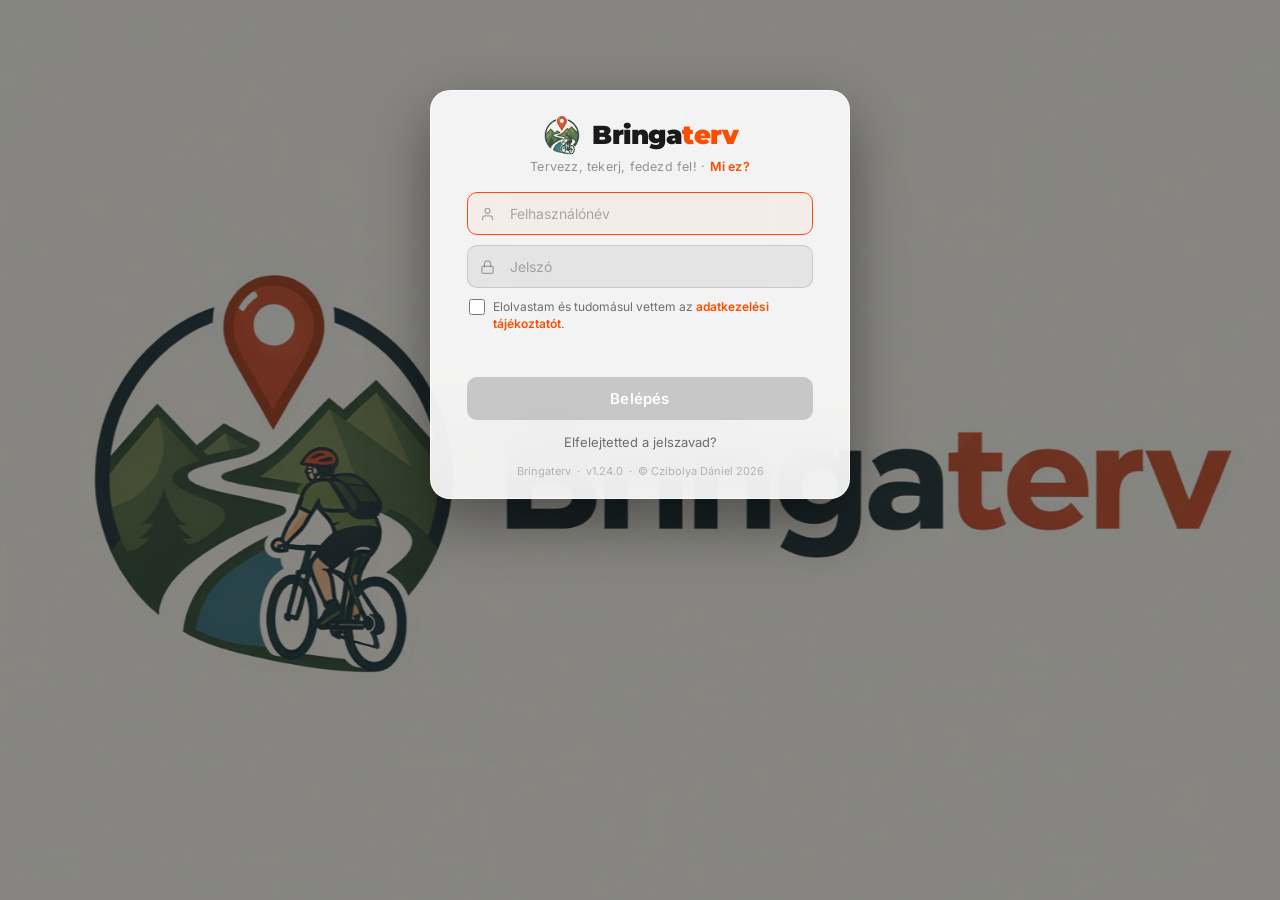
==== admin.html @ 54d61ac6 "v1.24.0 – Nyílt regisztráció, nyilvános link kapcsoló, fejlesztési fa az adminban - Nyílt regisztrác" ====
<!doctype html>
<html lang="hu">
<head>
  <meta charset="utf-8">
  <meta name="viewport" content="width=device-width, initial-scale=1">
  <title>Bringaterv – Admin</title>
  <link rel="icon" type="image/x-icon" href="./favicon.ico">
  <link rel="preconnect" href="https://fonts.googleapis.com">
  <link rel="preconnect" href="https://fonts.gstatic.com" crossorigin>
  <link href="https://fonts.googleapis.com/css2?family=Inter:wght@400;500;600;700&display=swap" rel="stylesheet">
  <script src="./src/version.js"></script>
  <style>
    *, *::before, *::after { margin: 0; padding: 0; box-sizing: border-box; }

    :root {
      --bg:           #f4f5f7;
      --panel:        #ffffff;
      --border:       #e2e4e9;
      --text:         #1a1d23;
      --muted:        #6b7280;
      --brand:        #fc4c02;
      --green:        #16a34a;
      --red:          #dc2626;
      --blue:         #2563eb;
      --yellow:       #d97706;
      --panel-strong: #f0f0f0;
      --line:         #e2e4e9;
      --accent:       #fc4c02;
    }

    /* ── Load-preview panel ─────────────────────────────────────────────── */
    .load-preview-stats { display:grid; grid-template-columns:1fr 1fr; gap:8px; }
    .load-preview-stat { display:flex; flex-direction:column; gap:2px; background:var(--panel-strong); border-radius:8px; padding:10px 12px; }
    .load-preview-stat-label { font-size:11px; color:var(--muted); text-transform:uppercase; letter-spacing:0.04em; }
    .load-preview-stat-value { font-size:16px; font-weight:700; color:var(--text); }
    .load-preview-analyze-btn { display:flex; align-items:center; justify-content:center; gap:8px; width:100%; padding:10px 16px; border:1.5px solid var(--accent); border-radius:9px; background:transparent; color:var(--accent); font-size:13px; font-weight:600; cursor:pointer; transition:background 0.15s; }
    .load-preview-analyze-btn:hover { background:color-mix(in srgb, var(--accent) 10%, transparent); }
    .load-preview-analyze-btn:disabled { opacity:0.45; cursor:not-allowed; }
    .load-preview-analyze-hint { font-size:12px; color:var(--muted); margin:0; line-height:1.5; }
    .load-preview-bar { display:flex; height:10px; border-radius:6px; overflow:hidden; gap:1px; background:var(--line); margin-bottom:4px; }
    .load-preview-bar-seg { height:100%; min-width:2px; }
    .load-preview-analysis-result { border-radius:9px; border:1px solid var(--line); overflow:hidden; }
    .load-preview-analysis-header { font-size:12px; font-weight:600; color:var(--muted); padding:8px 12px 6px; border-bottom:1px solid var(--line); text-transform:uppercase; letter-spacing:0.04em; }
    .load-preview-analysis-rows { display:flex; flex-direction:column; }
    .load-preview-analysis-row { display:flex; align-items:center; gap:10px; padding:7px 12px; font-size:13px; border-bottom:1px solid var(--line); }
    .load-preview-analysis-row:last-child { border-bottom:none; }
    .load-preview-analysis-dot { width:10px; height:10px; border-radius:50%; flex-shrink:0; }
    .load-preview-analysis-mode { flex:1; font-weight:600; }
    .load-preview-analysis-dist { color:var(--muted); font-size:12px; }
    .load-preview-analysis-pct { font-size:12px; font-weight:600; color:var(--text); min-width:34px; text-align:right; }
    .load-preview-spinner { display:flex; align-items:center; justify-content:center; gap:10px; padding:14px; font-size:13px; color:var(--muted); }
    .spinner-inline { display:inline-block; width:16px; height:16px; border:2px solid var(--line); border-top-color:var(--accent); border-radius:50%; animation:lp-spin 0.7s linear infinite; flex-shrink:0; }
    @keyframes lp-spin { to { transform:rotate(360deg); } }

    body {
      font-family: 'Inter', sans-serif;
      background: var(--bg);
      color: var(--text);
      min-height: 100vh;
    }

    /* ── Topnav ─────────────────────────────────────────────────────────── */
    .topnav {
      background: var(--panel);
      border-bottom: 1px solid var(--border);
      padding: 0 24px;
      height: 56px;
      display: flex;
      align-items: center;
      justify-content: space-between;
      position: sticky;
      top: 0;
      z-index: 100;
    }
    .topnav-brand {
      display: flex;
      align-items: center;
      gap: 10px;
      text-decoration: none;
      color: inherit;
    }
    .topnav-logo { width: 32px; height: 32px; border-radius: 7px; }
    .topnav-title {
      font-weight: 700;
      font-size: 16px;
    }
    .topnav-title span { color: var(--brand); }
    .topnav-subtitle {
      font-size: 11px;
      font-weight: 600;
      color: var(--muted);
      text-transform: uppercase;
      letter-spacing: 0.05em;
      padding: 2px 8px;
      background: #f0f0f0;
      border-radius: 4px;
    }
    .topnav-end { display: flex; align-items: center; gap: 10px; }
    .back-link {
      display: flex;
      align-items: center;
      gap: 6px;
      font-size: 13px;
      color: var(--muted);
      text-decoration: none;
      padding: 6px 10px;
      border-radius: 8px;
      transition: background 0.15s, color 0.15s;
    }
    .back-link:hover { background: var(--bg); color: var(--text); }

    /* ── Layout ─────────────────────────────────────────────────────────── */
    .main {
      max-width: 1400px;
      margin: 0 auto;
      padding: 28px 20px 60px;
    }

    .page-title {
      font-size: 22px;
      font-weight: 700;
      margin-bottom: 6px;
    }
    .page-desc { font-size: 13px; color: var(--muted); margin-bottom: 24px; }

    /* ── Stat kártyák ───────────────────────────────────────────────────── */
    .stats-row {
      display: grid;
      grid-template-columns: repeat(auto-fill, minmax(160px, 1fr));
      gap: 14px;
      margin-bottom: 28px;
    }
    .stat-card {
      background: var(--panel);
      border: 1px solid var(--border);
      border-radius: 12px;
      padding: 16px 18px;
    }
    .stat-card-label { font-size: 11px; color: var(--muted); font-weight: 600; text-transform: uppercase; letter-spacing: 0.05em; margin-bottom: 4px; }
    .stat-card-value { font-size: 26px; font-weight: 700; }

    /* ── Panel ──────────────────────────────────────────────────────────── */
    .panel {
      background: var(--panel);
      border: 1px solid var(--border);
      border-radius: 14px;
      overflow: hidden;
      margin-bottom: 28px;
      min-width: 0;
    }
    .panel-header {
      display: flex;
      align-items: center;
      justify-content: space-between;
      padding: 16px 20px;
      border-bottom: 1px solid var(--border);
    }
    .panel-title { font-size: 15px; font-weight: 700; }

    /* ── Gomb ───────────────────────────────────────────────────────────── */
    .btn {
      display: inline-flex;
      align-items: center;
      gap: 6px;
      padding: 8px 16px;
      font-size: 13px;
      font-weight: 600;
      font-family: inherit;
      border: none;
      border-radius: 8px;
      cursor: pointer;
      transition: background 0.15s, opacity 0.15s;
    }
    .btn:disabled { opacity: 0.5; cursor: default; }
    .btn-primary  { background: var(--brand); color: #fff; }
    .btn-primary:not(:disabled):hover  { background: #e04400; }
    .btn-danger   { background: #fee2e2; color: var(--red); }
    .btn-danger:not(:disabled):hover   { background: #fecaca; }
    .btn-ghost    { background: var(--bg); color: var(--text); }
    .btn-ghost:not(:disabled):hover    { background: var(--border); }

    /* ── Tábla ──────────────────────────────────────────────────────────── */
    .user-table { width: 100%; border-collapse: collapse; }
    .user-table th {
      text-align: left;
      font-size: 11px;
      font-weight: 600;
      color: var(--muted);
      text-transform: uppercase;
      letter-spacing: 0.04em;
      padding: 10px 12px;
      border-bottom: 1px solid var(--border);
      white-space: nowrap;
    }
    .user-table th:first-child, .user-table td:first-child { padding-left: 20px; }
    .user-table th:last-child, .user-table td:last-child { padding-right: 20px; }
    .user-table td {
      padding: 12px 12px;
      font-size: 13px;
      border-bottom: 1px solid var(--border);
      vertical-align: middle;
    }
    .user-table tr:last-child td { border-bottom: none; }
    .user-table tr:hover td { background: #fafafa; }

    .badge {
      display: inline-block;
      padding: 2px 8px;
      border-radius: 999px;
      font-size: 11px;
      font-weight: 600;
    }
    .badge-admin  { background: #fef3c7; color: var(--yellow); }
    .badge-user   { background: #dbeafe; color: var(--blue); }
    .badge-off    { background: #fee2e2; color: var(--red); }
    .badge-on     { background: #dcfce7; color: var(--green); }

    .user-name    { font-weight: 600; }
    .user-email   { font-size: 11px; color: var(--muted); margin-top: 1px; }

    .row-actions { display: flex; gap: 6px; }

    /* ── Modal ──────────────────────────────────────────────────────────── */
    .modal-overlay {
      position: fixed;
      inset: 0;
      background: rgba(0,0,0,0.45);
      z-index: 200;
      display: flex;
      align-items: center;
      justify-content: center;
      padding: 20px;
    }
    .modal-overlay[hidden] { display: none; }
    /* az ablak sosem magasabb a képernyőnél: a fejléc és a gombsor marad, a tartalom görget */
    .modal { display: flex; flex-direction: column; max-height: calc(100vh - 40px); max-height: calc(100dvh - 40px); }
    .modal-header, .modal-footer { flex: none; }
    .modal-body { flex: 1 1 auto; min-height: 0; overflow-y: auto; overscroll-behavior: contain; }
    .modal > form { display: flex; flex-direction: column; min-height: 0; flex: 1 1 auto; }
    /* közösségi útvonalak: a hosszú leírás két sorra rövidül, így a gombok a táblázatban maradnak */
    .sample-desc { font-size: 11.5px; color: var(--muted); max-width: 520px; display: -webkit-box; -webkit-line-clamp: 2; -webkit-box-orient: vertical; overflow: hidden; }
    .modal {
      background: var(--panel);
      border-radius: 16px;
      width: 100%;
      max-width: 440px;
      box-shadow: 0 20px 60px rgba(0,0,0,0.25);
      overflow: hidden;
    }
    .modal-header {
      display: flex;
      align-items: center;
      justify-content: space-between;
      padding: 18px 22px 14px;
      border-bottom: 1px solid var(--border);
    }
    .modal-title { font-size: 16px; font-weight: 700; }
    .modal-close {
      background: none;
      border: none;
      cursor: pointer;
      color: var(--muted);
      font-size: 20px;
      line-height: 1;
      padding: 4px;
      border-radius: 6px;
    }
    .modal-close:hover { background: var(--bg); }
    .modal-body   { padding: 20px 22px; }
    .modal-footer {
      display: flex;
      justify-content: flex-end;
      gap: 10px;
      padding: 14px 22px;
      border-top: 1px solid var(--border);
    }

    .form-group { margin-bottom: 14px; }
    .form-label { display: block; font-size: 12px; font-weight: 600; margin-bottom: 5px; color: var(--muted); }
    .form-input {
      width: 100%;
      padding: 9px 12px;
      font-size: 14px;
      font-family: inherit;
      border: 1.5px solid var(--border);
      border-radius: 8px;
      outline: none;
      transition: border-color 0.15s;
    }
    .form-input:focus { border-color: var(--brand); }
    .sample-desc-head { display: flex; align-items: center; justify-content: space-between; gap: 8px; margin-bottom: 5px; }
    .sample-desc-head .form-label { margin: 0; }
    .sample-ai-btn { padding: 4px 9px; font-size: 12px; gap: 5px; color: var(--brand); }
    /* Fejlesztések: fa – törzs a bal oldalon, róla ágaznak a területek és az ötletek */
    .rm-head { display: flex; flex-wrap: wrap; align-items: center; justify-content: space-between; gap: 14px; padding: 0 20px 6px; }
    .rm-total { display: flex; align-items: center; gap: 12px; }
    .rm-total b { font-size: 22px; font-variant-numeric: tabular-nums; }
    .rm-total small { display: block; color: var(--muted); font-size: 12px; }
    .rm-bar { display: flex; flex-wrap: wrap; gap: 8px; align-items: center; padding: 6px 20px 4px; }
    .rm-seg { display: flex; background: var(--panel-strong); border-radius: 10px; padding: 3px; }
    .rm-seg button { border: 0; background: none; padding: 6px 12px; border-radius: 8px; font: inherit; font-weight: 600; font-size: 13px; color: var(--muted); cursor: pointer; }
    .rm-seg button.on { background: var(--panel); color: var(--text); box-shadow: 0 1px 3px rgba(0,0,0,.12); }
    .rm-search { flex: 1 1 200px; min-width: 0; height: 34px; padding: 0 12px; border: 1.5px solid var(--border); border-radius: 9px; font: inherit; font-size: 13.5px; }
    .rm-status { padding: 2px 20px; font-size: 12.5px; color: var(--muted); min-height: 18px; }
    .rm-tree { position: relative; margin: 8px 20px 20px; padding-left: 28px; }
    .rm-tree::before { content: ""; position: absolute; left: 10px; top: 6px; bottom: 16px; width: 3px; border-radius: 3px; background: #d4d6db; }
    .rm-root { display: flex; align-items: center; gap: 10px; margin: 0 0 12px -28px; font-weight: 800; }
    .rm-root i { width: 23px; height: 23px; border-radius: 50%; background: var(--brand); box-shadow: 0 0 0 4px var(--panel); }
    .rm-cat { position: relative; margin-bottom: 12px; }
    .rm-cat::before { content: ""; position: absolute; left: -18px; top: 21px; width: 18px; height: 3px; background: #d4d6db; border-radius: 3px; }
    .rm-card { border: 1px solid var(--border); border-radius: 12px; background: var(--panel); }
    .rm-chead { display: flex; align-items: center; gap: 12px; width: 100%; padding: 11px 14px; border: 0; background: none; text-align: left; font: inherit; cursor: pointer; }
    .rm-ico { width: 28px; height: 28px; border-radius: 8px; display: grid; place-items: center; background: rgba(252,76,2,.10); color: var(--brand); flex: none; }
    .rm-ico svg { width: 15px; height: 15px; }
    .rm-ctitle { flex: 1; min-width: 0; }
    .rm-ctitle b { display: block; font-size: 14.5px; }
    .rm-ctitle small { color: var(--muted); font-size: 12px; }
    .rm-prog { display: flex; align-items: center; gap: 8px; flex: none; font-size: 12px; color: var(--muted); font-variant-numeric: tabular-nums; }
    .rm-meter { width: 80px; height: 6px; border-radius: 999px; background: var(--panel-strong); overflow: hidden; }
    .rm-meter i { display: block; height: 100%; background: var(--green); }
    .rm-chev { width: 15px; height: 15px; color: var(--muted); transition: transform .15s; flex: none; }
    .rm-cat.open .rm-chev { transform: rotate(90deg); }
    .rm-cbody { padding: 0 14px 12px 20px; }
    .rm-cat:not(.open) .rm-cbody { display: none; }
    .rm-items { position: relative; list-style: none; margin: 0; padding: 0 0 0 18px; }
    .rm-items::before { content: ""; position: absolute; left: 4px; top: 0; bottom: 14px; width: 2px; background: var(--border); }
    .rm-item { position: relative; padding: 4px 0; }
    .rm-item::before { content: ""; position: absolute; left: -14px; top: 16px; width: 12px; height: 2px; background: var(--border); }
    .rm-row { display: flex; align-items: flex-start; gap: 10px; }
    .rm-check { width: 21px; height: 21px; flex: none; margin-top: 1px; border-radius: 50%; border: 2px solid #9ca3af; background: var(--panel); display: grid; place-items: center; padding: 0; cursor: pointer; }
    .rm-check svg { width: 12px; height: 12px; opacity: 0; color: #fff; }
    .rm-item.done > .rm-row .rm-check { background: var(--green); border-color: var(--green); }
    .rm-item.done > .rm-row .rm-check svg { opacity: 1; }
    .rm-txt { flex: 1; min-width: 0; font-size: 14px; }
    .rm-txt .t { font-weight: 600; }
    .rm-item.done > .rm-row .t { color: var(--muted); }
    .rm-txt .n { color: var(--muted); font-size: 12.5px; margin-top: 2px; white-space: pre-line; }
    .rm-tag { display: inline-block; margin-left: 6px; font-size: 10.5px; font-weight: 700; padding: 1px 6px; border-radius: 6px; background: #dcfce7; color: var(--green); vertical-align: 1px; }
    .rm-tag.idea { background: rgba(252,76,2,.10); color: var(--brand); }
    .rm-acts { display: flex; gap: 2px; flex: none; opacity: .45; transition: opacity .15s; }
    .rm-item:hover > .rm-row .rm-acts, .rm-item:focus-within > .rm-row .rm-acts { opacity: 1; }
    @media (hover: none) { .rm-acts { opacity: .8; } }
    .rm-ibtn { border: 0; background: none; color: var(--muted); padding: 4px; border-radius: 6px; display: grid; place-items: center; cursor: pointer; }
    .rm-ibtn:hover { background: var(--panel-strong); color: var(--text); }
    .rm-ibtn svg { width: 14px; height: 14px; }
    .rm-ibtn.danger { color: var(--red); }
    .rm-items .rm-items { margin-top: 4px; }
    .rm-add { margin-top: 8px; border: 1px dashed var(--border); background: none; border-radius: 9px; padding: 6px 12px; font: inherit; font-size: 12.5px; font-weight: 600; color: var(--muted); cursor: pointer; }
    .rm-add:hover { color: var(--brand); border-color: var(--brand); }
    .rm-form { margin-top: 8px; display: grid; gap: 7px; padding: 10px; border-radius: 10px; background: var(--bg); border: 1px solid var(--border); }
    .rm-form input, .rm-form textarea, .rm-form select { width: 100%; min-width: 0; padding: 7px 10px; border-radius: 8px; border: 1.5px solid var(--border); font: inherit; font-size: 13.5px; background: var(--panel); }
    .rm-form textarea { resize: vertical; min-height: 54px; }
    .rm-frow { display: flex; flex-wrap: wrap; gap: 8px; align-items: center; }
    .rm-frow select, .rm-frow input { flex: 1 1 180px; width: auto; }
    .rm-confirm { display: flex; gap: 6px; align-items: center; font-size: 12.5px; color: var(--muted); margin-top: 4px; }
    .rm-empty { color: var(--muted); font-size: 13px; padding: 4px 0; }
    .rm-ai { margin: 6px 20px 4px; padding: 12px 14px; border-radius: 12px; background: rgba(252,76,2,.05); border: 1px solid rgba(252,76,2,.25); display: grid; gap: 8px; }
    .rm-ai-lbl { font-size: 12px; font-weight: 700; letter-spacing: .04em; text-transform: uppercase; color: var(--brand); }
    .rm-ai textarea { width: 100%; padding: 8px 10px; border-radius: 9px; border: 1.5px solid var(--border); font: inherit; font-size: 14px; resize: vertical; background: var(--panel); }
    .rm-ai-hint { font-size: 12px; color: var(--muted); }
    .rm-sug { display: grid; gap: 8px; }
    .rm-sug-h { font-size: 13px; font-weight: 700; }
    .rm-sug-item { display: grid; gap: 6px; padding: 10px; border-radius: 10px; background: var(--panel); border: 1px solid var(--border); }
    .rm-sug-item.sub { margin-left: 22px; }
    .rm-sug-where { font-size: 12px; color: var(--muted); }
    .rm-sug-where b { color: var(--text); font-weight: 600; }
    .rm-sug-item input, .rm-sug-item textarea, .rm-sug-item select { width: 100%; min-width: 0; padding: 6px 9px; border-radius: 8px; border: 1.5px solid var(--border); font: inherit; font-size: 13.5px; background: var(--panel); }
    .rm-sug-item input { font-weight: 600; }
    .rm-sug-item textarea { resize: vertical; min-height: 44px; }
    .rm-dup { padding: 8px 10px; border-radius: 10px; background: #fef3c7; color: #92400e; font-size: 12.5px; }
    .rm-item.rm-new > .rm-row .t { color: var(--brand); }
    /* AI fül */
    .ai-state { font-size: 13px; font-weight: 600; }
    .ai-state.is-on { color: var(--green); } .ai-state.is-off { color: var(--muted); }
    .ai-hint { font-size: 12.5px; color: var(--muted); }
    .ai-form { display: flex; gap: 12px; align-items: flex-end; flex-wrap: wrap; padding: 0 20px; }
    .ai-field { flex: 1 1 320px; min-width: 0; }
    .ai-field-sm { flex: 0 1 220px; }
    .ai-form-acts { display: flex; gap: 8px; flex-wrap: wrap; }
    #aiError { padding: 0 20px; }
    .ai-sum { display: flex; gap: 32px; flex-wrap: wrap; margin: 6px 20px 18px; padding-top: 14px; border-top: 1px solid var(--border); }
    .ai-sum b { display: block; font-size: 20px; }
    .ai-sum span { font-size: 12px; color: var(--muted); }
    .ai-limit { width: 120px; padding: 6px 9px; font-size: 13px; }
    .ai-switch { position: relative; display: inline-block; width: 36px; height: 20px; cursor: pointer; }
    .ai-switch input { position: absolute; opacity: 0; width: 0; height: 0; }
    .ai-switch span { position: absolute; inset: 0; border-radius: 999px; background: #cfcfcf; transition: background .15s; }
    .ai-switch span::after { content: ""; position: absolute; left: 2px; top: 2px; width: 16px; height: 16px; border-radius: 50%; background: #fff; box-shadow: 0 1px 2px rgba(0,0,0,.25); transition: left .15s; }
    .ai-switch input:checked + span { background: var(--brand); }
    .ai-switch input:checked + span::after { left: 18px; }
    .form-select { appearance: none; background: #fff url("data:image/svg+xml,%3Csvg xmlns='http://www.w3.org/2000/svg' width='12' height='12' viewBox='0 0 24 24' fill='none' stroke='%236b7280' stroke-width='2'%3E%3Cpolyline points='6 9 12 15 18 9'/%3E%3C/svg%3E") no-repeat right 10px center; }
    .form-error { font-size: 12px; color: var(--red); margin-top: 4px; min-height: 16px; }

    .loading { text-align: center; padding: 40px; color: var(--muted); }
    .error-state { text-align: center; padding: 40px; color: var(--red); }

    /* ── Fülek, szekciók ───────────────────────────────────────────────── */
    .admin-tabs { display: flex; gap: 4px; margin: 4px 0 18px; border-bottom: 1px solid var(--border); overflow-x: auto; scrollbar-width: none; }
    .admin-tab { padding: 10px 14px; border: 0; background: none; font: inherit; font-size: 14px; font-weight: 600; color: var(--muted);
      border-bottom: 2px solid transparent; margin-bottom: -1px; cursor: pointer; white-space: nowrap; }
    .admin-tab:hover { color: var(--text); }
    a.btn { text-decoration: none; }
    .tab-count { display: inline-block; min-width: 18px; padding: 0 5px; margin-left: 4px; border-radius: 999px; background: var(--brand); color: #fff; font-size: 11px; line-height: 18px; text-align: center; }
    .fb-mail { display: flex; align-items: center; gap: 10px; flex-wrap: wrap; margin-bottom: 14px; padding: 10px 14px; border-radius: 10px; font-size: 13px; border: 1px solid var(--border); background: var(--panel); }
    .fb-mail.is-off { background: #fff7ed; border-color: #fed7aa; }
    .fb-mail .grow { flex: 1; min-width: 200px; }
    .fb-filter { display: flex; gap: 4px; }
    .fb-filter .btn { padding: 5px 10px; font-size: 12px; }
    .fb-filter .btn.is-on { background: var(--brand); border-color: var(--brand); color: #fff; }
    .fb-list { display: flex; flex-direction: column; }
    .fb-item { padding: 14px 20px; border-top: 1px solid var(--border); }
    .fb-item:first-child { border-top: 0; }
    .fb-item.is-done { opacity: .65; }
    .fb-head { display: flex; align-items: center; gap: 8px; flex-wrap: wrap; }
    .fb-title { font-weight: 700; font-size: 14px; flex: 1; min-width: 160px; }
    .fb-meta { font-size: 12px; color: var(--muted); margin-top: 3px; }
    .fb-desc { margin: 8px 0 0; white-space: pre-wrap; font-size: 13px; line-height: 1.5; }
    .fb-tech { margin-top: 8px; font-size: 12px; }
    .fb-tech summary { cursor: pointer; color: var(--muted); }
    .fb-tech dl { display: grid; grid-template-columns: auto 1fr; gap: 2px 10px; margin: 6px 0 0; }
    .fb-tech dt { color: var(--muted); }
    .fb-tech dd { margin: 0; word-break: break-word; }
    .fb-img { display: block; max-width: 100%; max-height: 360px; margin-top: 8px; border-radius: 8px; border: 1px solid var(--border); cursor: zoom-in; }
    .fb-actions { display: flex; gap: 6px; margin-top: 10px; flex-wrap: wrap; }
    .fb-actions .btn { padding: 5px 10px; font-size: 12px; }
    .msg-to { margin: 0 0 14px; font-size: 13px; color: var(--muted); line-height: 1.5; }
    .msg-to b { color: var(--text); }
    .msg-tpl-row { display: flex; gap: 8px; }
    .msg-tpl-row .form-input { flex: 1; min-width: 0; }
    .msg-tpl-row .btn { white-space: nowrap; padding: 6px 12px; font-size: 13px; }
    .msg-tpl-row [hidden] { display: none; }
    @media (max-width: 760px) { .msg-tpl-row { flex-wrap: wrap; } .msg-tpl-row .form-input { flex-basis: 100%; } }
    .msg-channels { display: grid; grid-template-columns: 1fr 1fr; gap: 8px; }
    .msg-channel { display: flex; gap: 8px; align-items: flex-start; padding: 10px 12px; border: 1px solid var(--border); border-radius: 10px; cursor: pointer; font-size: 13px; }
    .msg-channel input { margin-top: 2px; accent-color: var(--brand); }
    .msg-channel span { display: flex; flex-direction: column; gap: 2px; }
    .msg-channel small { color: var(--muted); font-size: 11px; line-height: 1.4; }
    .msg-result { margin: 12px 0 0; padding: 10px 12px; border-radius: 10px; background: #dcfce7; color: #166534; font-size: 13px; line-height: 1.5; }
    @media (max-width: 760px) { .msg-channels { grid-template-columns: 1fr; } }
    .badge-bug      { background: #fee2e2; color: var(--red); }
    .badge-idea     { background: #dcfce7; color: var(--green); }
    .badge-question { background: #dbeafe; color: var(--blue); }
    .badge-other    { background: #f3f4f6; color: var(--muted); }
    .badge-account_deleted { background: #fee2e2; color: var(--red); }
    .sample-loc-box { margin-top: 4px; padding: 12px; border: 1px solid var(--border); border-radius: 10px; }
    .sample-loc-head { display: flex; align-items: center; justify-content: space-between; margin-bottom: 8px; }
    .sample-loc-note { margin: 8px 0 0; font-size: 12px; color: var(--muted); }
    @media (max-width: 760px) { .sample-loc-box > div[style*="grid-template-columns:1fr 1fr 1fr"] { grid-template-columns: 1fr !important; } }
    .sub-item { display: grid; grid-template-columns: 180px 1fr; gap: 18px; padding: 16px 20px; border-top: 1px solid var(--border); }
    .sub-item:first-child { border-top: 0; }
    .sub-preview { width: 180px; height: 140px; border-radius: 10px; background: var(--bg); border: 1px solid var(--border); display: grid; place-items: center; overflow: hidden; }
    .sub-preview svg { width: 100%; height: 100%; }
    .sub-stats { margin-top: 8px; font-size: 12px; color: var(--muted); text-align: center; }
    .sub-head { display: flex; align-items: center; gap: 8px; flex-wrap: wrap; font-size: 12px; color: var(--muted); margin-bottom: 8px; }
    .sub-form { display: grid; grid-template-columns: 1fr 1fr 1fr; gap: 8px 10px; }
    .sub-form .full { grid-column: 1 / -1; }
    .sub-form label { font-size: 11px; font-weight: 600; color: var(--muted); display: flex; flex-direction: column; gap: 3px; }
    .sub-form input[type=text], .sub-form textarea, .sub-form select { font: inherit; font-size: 13px; padding: 7px 9px; border: 1px solid var(--border); border-radius: 8px; background: var(--panel); color: var(--text); }
    .sub-form textarea { min-height: 90px; resize: vertical; line-height: 1.45; }
    .sub-form .sub-check { flex-direction: row; align-items: center; gap: 6px; font-weight: 500; color: var(--text); }
    .sub-loc-title { margin-top: 6px; padding-top: 8px; border-top: 1px solid var(--border); font-size: 12px; font-weight: 700; color: var(--text); }
    .sub-loc-wait { font-weight: 400; color: var(--muted); }
    .sub-actions { display: flex; gap: 6px; flex-wrap: wrap; margin-top: 10px; }
    .sub-actions .btn { padding: 6px 12px; font-size: 13px; }
    .sub-note { margin-top: 8px; font-size: 12px; color: var(--muted); }
    .badge-pending  { background: #fef3c7; color: var(--yellow); }
    .badge-approved { background: #dcfce7; color: var(--green); }
    .badge-rejected { background: #fee2e2; color: var(--red); }
    @media (max-width: 760px) {
      .sub-item { grid-template-columns: 1fr; padding: 14px; }
      .sub-preview { width: 100%; height: 160px; }
      .sub-form { grid-template-columns: 1fr 1fr; }
    }
    @media (max-width: 760px) { .fb-item { padding: 12px 14px; } }
    .admin-help-body { padding: 4px 20px 20px; font-size: 14px; line-height: 1.6; max-width: 820px; }
    .admin-help-body h3 { font-size: 15px; margin: 22px 0 6px; scroll-margin-top: 80px; }
    .admin-help-body ul { padding-left: 20px; margin: 6px 0; }
    .admin-help-body li { margin: 4px 0; }
    .admin-help-body table { border-collapse: collapse; margin: 10px 0; font-size: 13px; }
    .admin-help-body th, .admin-help-body td { border: 1px solid var(--border); padding: 6px 10px; text-align: left; vertical-align: top; }
    .admin-help-body code { font-size: 12px; background: var(--bg); padding: 1px 5px; border-radius: 4px; }
    .admin-help-body a { color: var(--brand); }
    @media (max-width: 760px) { .admin-help-body { padding: 4px 14px 16px; } }
    .admin-tab.is-active { color: var(--brand); border-bottom-color: var(--brand); }
    .panel-desc { padding: 0 20px 12px; font-size: 13px; color: var(--muted); line-height: 1.5; }
    .badge-readonly { background: #ede9fe; color: #6d28d9; }
    .btn-danger-ghost { background: none; border: 1px solid #fecaca; color: var(--red); }
    .btn-danger-ghost:hover { background: #fef2f2; }
    .danger-note { padding: 10px 12px; border-radius: 8px; background: #fef2f2; color: #7f1d1d; font-size: 13px; line-height: 1.5; }
    .link-btn { border: 0; background: none; padding: 0; color: var(--brand); font: inherit; font-weight: 600; cursor: pointer; text-decoration: underline; }
    .inv-link-row { display: flex; gap: 8px; margin-bottom: 12px; }
    .inv-link-row .form-input { flex: 1; min-width: 0; font-size: 13px; }
    .inv-share-grid { display: grid; grid-template-columns: 1fr 1fr; gap: 8px; }
    .inv-share-grid .btn { justify-content: center; text-decoration: none; }
    .inv-share-grid [hidden] { display: none; }

    /* ── Mobil: táblázat → kártyák, modálok teljes szélességben ──────────── */
    .back-link { white-space: nowrap; }
    @media (max-width: 760px) {
      .main { padding: 16px 12px 40px; }
      .topnav-subtitle { display: none; }
      .stats-row { grid-template-columns: repeat(3, 1fr); gap: 8px; }
      .stat-card { padding: 10px 12px; }
      .panel-header { flex-wrap: wrap; gap: 10px; }
      .user-table thead { display: none; }
      .user-table, .user-table tbody, .user-table tr, .user-table td { display: block; width: 100%; }
      .user-table tr { padding: 12px 14px; border-bottom: 1px solid var(--border); }
      .user-table td { padding: 3px 0 !important; border: 0 !important; white-space: normal !important; text-align: left !important; }
      .user-table td[data-label] { display: flex; justify-content: space-between; gap: 12px; font-size: 13px; }
      .user-table td[data-label]::before { content: attr(data-label); color: var(--muted); font-size: 12px; }
      .user-table td:first-child { margin-bottom: 6px; }
      .user-table .row-actions { justify-content: flex-start !important; flex-wrap: wrap; gap: 6px; margin-top: 8px; }
      .modal-overlay { padding: 8px; align-items: flex-end; }
      .modal { max-width: none !important; width: 100% !important; max-height: calc(100dvh - 16px); }
    }
      .inv-email-hint { margin: 6px 0 0; font-size: 12px; color: var(--muted); line-height: 1.5; }
    .inv-sent { margin: -4px 0 12px; padding: 8px 12px; border-radius: 10px; font-size: 13px; font-weight: 600;
      background: rgba(34,197,94,.12); color: #15803d; }
    .inv-sent--err { background: rgba(239,68,68,.12); color: #b91c1c; }
</style>
</head>
<body>

  <!-- Topnav -->
  <header class="topnav">
    <div style="display:flex;align-items:center;gap:12px;">
      <a href="./index.html" class="topnav-brand">
        <img src="./src/assets/logo.png" alt="logo" class="topnav-logo">
        <span class="topnav-title">Bringa<span>terv</span></span>
      </a>
      <span class="topnav-subtitle">Admin</span>
    </div>
    <div class="topnav-end">
      <a href="#help" class="back-link" data-help-jump title="Admin súgó">? Súgó</a>
      <a href="./index.html" class="back-link">
        <svg width="14" height="14" viewBox="0 0 24 24" fill="none" stroke="currentColor" stroke-width="2" stroke-linecap="round" stroke-linejoin="round"><polyline points="15 18 9 12 15 6"/></svg>
        Vissza az apphoz
      </a>
    </div>
  </header>

  <main class="main">
    <h1 class="page-title">Admin felület</h1>
    <p class="page-desc" id="adminDesc">Töltés…</p>

    <nav class="admin-tabs" role="tablist">
      <button class="admin-tab is-active" data-section="users" role="tab" type="button">Felhasználók</button>
      <button class="admin-tab" data-section="invites" role="tab" type="button">Regisztráció</button>
      <button class="admin-tab" data-section="feedback" role="tab" type="button">Visszajelzések <span class="tab-count" id="fbNewCount" hidden></span></button>
      <button class="admin-tab" data-section="submissions" role="tab" type="button">Beküldések <span class="tab-count" id="subPendingCount" hidden></span></button>
      <button class="admin-tab" data-section="samples" role="tab" type="button">Közösségi útvonalak</button>
      <button class="admin-tab" data-section="ai" role="tab" type="button">AI</button>
      <button class="admin-tab" data-section="roadmap" role="tab" type="button">Fejlesztések</button>
      <button class="admin-tab" data-section="help" role="tab" type="button">Súgó</button>
    </nav>

    <section class="admin-section" data-section="users">

    <!-- Stat kártyák -->
    <div class="stats-row" id="statsRow" hidden>
      <div class="stat-card"><div class="stat-card-label">Összes felhasználó</div><div class="stat-card-value" id="statTotal">—</div></div>
      <div class="stat-card"><div class="stat-card-label">Aktív</div><div class="stat-card-value" id="statActive">—</div></div>
      <div class="stat-card"><div class="stat-card-label">Mai belépések</div><div class="stat-card-value" id="statToday">—</div></div>
    </div>

    <!-- Felhasználók táblázata -->
    <div class="panel">
      <div class="panel-header">
        <span class="panel-title">Felhasználók</span>
        <div style="display:flex;gap:8px;align-items:center;flex-wrap:wrap">
          <button class="btn btn-ghost" id="msgAllBtn" type="button" title="Push és/vagy e-mail minden aktív felhasználónak">
            <svg width="14" height="14" viewBox="0 0 24 24" fill="none" stroke="currentColor" stroke-width="2" stroke-linecap="round" stroke-linejoin="round"><path d="M22 2 11 13"/><path d="M22 2 15 22l-4-9-9-4 20-7z"/></svg>
            Üzenet mindenkinek
          </button>
          <a class="btn btn-ghost" href="#admin-backup" data-help-jump title="Hogyan működik a backup / visszaállítás">
            <svg width="14" height="14" viewBox="0 0 24 24" fill="none" stroke="currentColor" stroke-width="2" stroke-linecap="round" stroke-linejoin="round"><circle cx="12" cy="12" r="10"/><path d="M9.1 9a3 3 0 0 1 5.8 1c0 2-3 3-3 3"/><line x1="12" y1="17" x2="12.01" y2="17"/></svg>
            Backup súgó
          </a>
          <button class="btn btn-primary" id="createUserBtn" type="button">
            <svg width="14" height="14" viewBox="0 0 24 24" fill="none" stroke="currentColor" stroke-width="2.5" stroke-linecap="round" stroke-linejoin="round"><line x1="12" y1="5" x2="12" y2="19"/><line x1="5" y1="12" x2="19" y2="12"/></svg>
            Új felhasználó
          </button>
        </div>
      </div>
      <div id="tableWrap" style="overflow-x:auto">
        <div class="loading">Betöltés…</div>
      </div>
    </div>

    </section>

    <!-- Meghívók -->
    <section class="admin-section" data-section="invites" hidden>
      <div class="panel">
        <div class="panel-header">
          <span class="panel-title">Nyílt regisztráció</span>
          <label class="ai-switch" title="Nyílt regisztráció be / ki"><input type="checkbox" id="regOpenToggle"><span></span></label>
        </div>
        <p class="panel-desc" id="regOpenDesc">Bekapcsolva a belépő oldalon megjelenik a „Nincs fiókod? Regisztrálj” link, és bárki létrehozhat fiókot a <b>/register</b> címen (e-mail, jelszó, név; erős jelszó és az adatkezelési tájékoztató elfogadása kötelező, e-mail-megerősítéssel). Kikapcsolva a /register oldal ezt írja ki: „A regisztráció jelenleg nem elérhető.” A meghívós regisztráció mindkét esetben működik. Új regisztrációról push-értesítést kapsz.</p>
      </div>
      <div class="panel">
        <div class="panel-header">
          <span class="panel-title">Meghívók</span>
          <button class="btn btn-primary" id="createInviteBtn" type="button">
            <svg width="14" height="14" viewBox="0 0 24 24" fill="none" stroke="currentColor" stroke-width="2.5" stroke-linecap="round" stroke-linejoin="round"><line x1="12" y1="5" x2="12" y2="19"/><line x1="5" y1="12" x2="19" y2="12"/></svg>
            Új meghívó
          </button>
        </div>
        <p class="panel-desc">Meghívó linkkel bárki regisztrálhat – a saját jelszavát ő adja meg. Küldd el üzenetben, e-mailben vagy QR-kóddal; a link lejár, és visszavonható.</p>
        <div id="invitesWrap" style="overflow-x:auto"><div class="loading">Betöltés…</div></div>
      </div>
    </section>

    <!-- AI-funkciók: API-kulcs, alap napi limit, felhasználónkénti be/ki és limit -->
    <section class="admin-section" data-section="ai" hidden>
      <div class="panel">
        <div class="panel-header">
          <span class="panel-title">AI-beállítások</span>
          <span id="aiState" class="ai-state"></span>
        </div>
        <p class="panel-desc">Az edzések AI-elemzéséhez (Claude, Anthropic). A kulcs csak a szerveren tárolódik, a felhasználók böngészője sosem kapja meg. Kulcs nélkül sehol nem jelenik meg AI-funkció.</p>
        <div class="ai-form">
          <label class="ai-field">
            <span class="form-label">Anthropic API-kulcs</span>
            <input class="form-input" id="aiKeyInput" type="password" autocomplete="off" spellcheck="false" placeholder="sk-ant-…">
          </label>
          <label class="ai-field ai-field-sm">
            <span class="form-label">Alap napi limit (elemzés / fő)</span>
            <input class="form-input" id="aiDefaultLimit" type="number" min="0" max="1000">
          </label>
          <div class="ai-form-acts">
            <button class="btn btn-primary" id="aiSaveBtn" type="button">Mentés</button>
            <button class="btn btn-ghost" id="aiTestBtn" type="button">Kapcsolat tesztelése</button>
            <button class="btn btn-ghost" id="aiRemoveKeyBtn" type="button" hidden>Kulcs törlése</button>
          </div>
        </div>
        <p class="form-error" id="aiError"></p>
        <div class="ai-sum" id="aiSum"></div>
      </div>
      <div class="panel">
        <div class="panel-header">
          <span class="panel-title">Felhasználók – AI</span>
          <span class="ai-hint">üres limit = alapérték · 0 = tiltva</span>
        </div>
        <div id="aiUsersWrap" style="overflow-x:auto"><div class="loading">Betöltés…</div></div>
      </div>
    </section>

    <!-- Fejlesztési fa: ötletek és megvalósult funkciók területenként -->
    <section class="admin-section" data-section="roadmap" hidden>
      <div class="panel">
        <div class="panel-header">
          <span class="panel-title">Fejlesztések</span>
          <div style="display:flex;gap:8px;flex-wrap:wrap">
            <button class="btn btn-ghost" id="rmExportBtn" type="button" title="Az összes elem letöltése JSON-fájlba (mentéshez, másik szerverre átvitelhez)">Exportálás</button>
            <button class="btn btn-ghost" id="rmImportBtn" type="button" title="Elemek betöltése JSON-fájlból – az azonos azonosítójúakat frissíti">Importálás…</button>
            <input type="file" id="rmImportFile" accept="application/json,.json" hidden>
          </div>
        </div>
        <div class="rm-head">
          <p class="panel-desc" style="padding:0;margin:0;max-width:62ch">Minden ötlet és fejlesztés területenként: ami kész, zöld pipát kap, ami még csak terv, üres kört. Új ötletet bármelyik ághoz felvehetsz, egy elem alá alpontot is.</p>
          <div class="rm-total">
            <svg width="54" height="54" viewBox="0 0 64 64" aria-hidden="true">
              <circle cx="32" cy="32" r="26" fill="none" stroke="#eceef1" stroke-width="7"/>
              <circle id="rmRing" cx="32" cy="32" r="26" fill="none" stroke="#16a34a" stroke-width="7" stroke-linecap="round" stroke-dasharray="0 163.4" transform="rotate(-90 32 32)"/>
            </svg>
            <div><b id="rmPct">–</b><small id="rmTotal">betöltés…</small></div>
          </div>
        </div>
        <div class="rm-ai" id="rmAi" hidden>
          <label class="rm-ai-lbl" for="rmAiIdea">Új ötlet AI-val</label>
          <textarea id="rmAiIdea" rows="2" maxlength="2000" placeholder="Írd le az ötletet, ahogy eszedbe jut – az AI elhelyezi a fában, szépen megfogalmazza, és ha kell, több elemre bontja."></textarea>
          <div class="rm-frow"><button class="btn btn-primary" id="rmAiGo" type="button">Feldolgozás AI-val</button><span class="rm-ai-hint" id="rmAiHint">A javaslat jóváhagyás előtt nem kerül a fába.</span></div>
          <div id="rmAiResult"></div>
        </div>
        <div class="rm-bar">
          <div class="rm-seg" role="radiogroup" aria-label="Szűrés">
            <button type="button" data-rm-filter="all" class="on">Mind</button>
            <button type="button" data-rm-filter="todo">Nyitott</button>
            <button type="button" data-rm-filter="done">Kész</button>
          </div>
          <input id="rmSearch" class="rm-search" type="search" placeholder="Keresés az ötletek között…" aria-label="Keresés">
          <button type="button" class="btn btn-ghost" id="rmToggleAll">Mind becsuk</button>
        </div>
        <div class="rm-status" id="rmStatus"></div>
        <div class="rm-tree"><div class="rm-root"><i></i>Bringaterv</div><div id="rmCats"></div></div>
      </div>
    </section>

    <!-- Minták panel -->
    <section class="admin-section" data-section="samples" hidden>
    <div class="panel">
      <div class="panel-header">
        <span class="panel-title">Közösségi útvonalak</span>
        <button class="btn btn-ghost" id="locateSamplesBtn" type="button" title="Ország, régió, település és érintett települések kiszámolása ott, ahol még hiányzik">Helyadatok pótlása</button>
        <button class="btn btn-ghost" id="surfaceSamplesBtn" type="button" title="Burkolat-vizsgálat (aszfalt / gravel / MTB szakaszok) ott, ahol még nincs; ha mindenhol van, felajánlja a teljes újravizsgálatot. Utána a felhasználók betöltéskor azonnal látják.">Burkolat pótlása</button>
        <button class="btn btn-primary" id="addSampleBtn" type="button">
          <svg width="14" height="14" viewBox="0 0 24 24" fill="none" stroke="currentColor" stroke-width="2.5" stroke-linecap="round" stroke-linejoin="round"><line x1="12" y1="5" x2="12" y2="19"/><line x1="5" y1="12" x2="19" y2="12"/></svg>
          Új útvonal
        </button>
      </div>
      <div id="samplesWrap" style="overflow-x:auto">
        <div class="loading">Betöltés…</div>
      </div>
    </div>
    </section>

    <!-- Visszajelzések (hibajelentés, ötlet, kérdés) -->
    <section class="admin-section" data-section="feedback" hidden>
    <div class="fb-mail" id="fbMail"></div>
    <div class="panel">
      <div class="panel-header">
        <span class="panel-title">Visszajelzések</span>
        <div class="fb-filter" role="group" aria-label="Szűrés">
          <button class="btn btn-ghost is-on" data-fb-filter="new" type="button">Új</button>
          <button class="btn btn-ghost" data-fb-filter="done" type="button">Kész</button>
          <button class="btn btn-ghost" data-fb-filter="all" type="button">Mind</button>
        </div>
      </div>
      <div id="feedbackWrap"><div class="loading">Betöltés…</div></div>
    </div>
    </section>

    <!-- Beküldött közösségi útvonalak -->
    <section class="admin-section" data-section="submissions" hidden>
    <div class="panel">
      <div class="panel-header">
        <span class="panel-title">Beküldött útvonalak</span>
        <div class="fb-filter" role="group" aria-label="Szűrés">
          <button class="btn btn-ghost is-on" data-sub-filter="pending" type="button">Vár</button>
          <button class="btn btn-ghost" data-sub-filter="approved" type="button">Jóváhagyott</button>
          <button class="btn btn-ghost" data-sub-filter="rejected" type="button">Elutasított</button>
          <button class="btn btn-ghost" data-sub-filter="all" type="button">Mind</button>
        </div>
      </div>
      <div id="submissionsWrap"><div class="loading">Betöltés…</div></div>
    </div>
    </section>

    <!-- Admin súgó (csak itt, a fő súgóban nincs) -->
    <section class="admin-section" data-section="help" hidden>
    <div class="panel admin-help">
      <div class="panel-header"><span class="panel-title">Admin súgó</span></div>
      <div class="admin-help-body">
        <p>Csak admin szerepkörrel érhető el: <b>☰ → Admin felület</b>, vagy közvetlenül a <code>/admin</code> címen. Mobilon is használható – a táblázatok kártyákká alakulnak, az ablakok alulról nyílnak.</p>

        <h3 id="admin-felhasznalok">Felhasználók</h3>
        <ul>
          <li>Fent összesítő: összes / aktív felhasználó, mai belépések.</li>
          <li><b>Új felhasználó</b>: felhasználónév vagy e-mail, név, jelszó, szerepkör. Kényelmesebb a <a href="#admin-meghivok" data-help-jump>meghívó</a> – akkor a felhasználó maga adja meg az adatait és a jelszavát.</li>
          <li><b>Útvonalak</b>: a felhasználó mentett útvonalai és edzései – GPX/FIT letöltés, átnevezés, törlés.</li>
          <li><b>Szerkeszt</b>: név, belépési név, új jelszó (üresen hagyva nem változik), szerepkör, útvonal- és tárhelykvóta.</li>
          <li><b>Letiltás / Aktiválás</b>: a letiltott felhasználó nem tud belépni, de az adatai megmaradnak.</li>
          <li><b>Törlés</b>: a fiók és minden adata (útvonalak, edzések, beállítások, Strava-kapcsolat) végleg törlődik. Megerősítéshez be kell írni a felhasználó e-mail-címét. Saját magadat és az utolsó aktív admint nem lehet törölni. Előtte érdemes backupot letölteni.</li>
        </ul>
        <table>
          <tr><th>Szerepkör</th><th>Jelentés</th></tr>
          <tr><td>Admin</td><td>Mindenhez hozzáfér, kezeli a felhasználókat, meghívókat, mintákat.</td></tr>
          <tr><td>Felhasználó</td><td>Saját útvonalak, edzések, beállítások.</td></tr>
          <tr><td>Csak olvasó</td><td>Előkészített szerepkör – jelenleg még ugyanazt tudja, mint a Felhasználó; a korlátozás egy későbbi verzióban jön.</td></tr>
        </table>

        <h3 id="admin-uzenet">Üzenet a felhasználóknak</h3>
        <ul>
          <li>A felhasználó sorában az <b>Üzenet</b> gombbal neki, a Felhasználók panel tetején az <b>Üzenet mindenkinek</b> gombbal az összes aktív felhasználónak küldhetsz (pl. „Új verzió érhető el”, „Holnap karbantartás”).</li>
          <li><b>Push értesítés</b>: azokra az eszközökre megy, ahol a felhasználó engedélyezte az értesítéseket (az ablak kiírja, hány ilyen van). A pushban az üzenet eleje (kb. 200 karakter) látszik, koppintásra megnyílik az app.</li>
          <li><b>E-mail</b>: a felhasználó e-mail-címére, a Bringaterv sablonjával és egy „Bringaterv megnyitása” gombbal. Mindenkinek külön levél megy – a címzettek nem látják egymás címét.</li>
          <li><b>Sablonok</b>: a Sablon listában kész szövegek vannak (Új verzió érhető el, Frissült a Bringaterv, Aktuális verzió, Javítottuk a jelzett hibát, Tesztelési kérés, Karbantartás, Üdvözlés). A <code>{verzio}</code> helyére magától az aktuális verzió kerül, a „…” helyeket töltsd ki. Kiválasztás után a szöveg szabadon szerkeszthető. A <b>Mentés sablonként</b> gombbal a saját üzeneteidet is elmentheted (ebben a böngészőben tárolódnak).</li>
          <li>Küldés után az ablak összesíti, hány eszközre és címre ment ki, kinek nincs címe, és ha hiba volt.</li>
        </ul>

        <h3 id="admin-meghivok">Meghívók</h3>
        <ul>
          <li><b>Új meghívó</b>: megjegyzés (csak az adminnak látszik, pl. kinek szól), szerepkör, érvényesség (1–90 nap), hányszor használható (1–50), opcionális útvonal-kvóta.</li>
          <li><b>E-mailben küldve:</b> ha megadod a jelentkező e-mail-címét, a meghívó <b>egyszer használható</b> lesz, és a „Létrehozás és küldés” gombbal a Bringaterv el is küldi neki egy szép levélben a „Regisztrálok” gombbal (a lejárattal együtt). A regisztrációs oldalon a cím előre ki van töltve; ha ezzel regisztrál, a cím rögtön igazolt, nem kell megerősítő kódot beírnia. A listában látszik, hova és mikor ment ki, és aktív meghívónál <b>Újraküldés</b> gomb van. Ha a küldés nem sikerül (pl. nincs beállítva az e-mail), a meghívó megmarad, és a link máshogy is elküldhető.</li>
          <li>Létrehozás után QR-kód és link jelenik meg: <b>másolás</b>, a telefon <b>megosztás</b> menüje, e-mail, WhatsApp, Messenger.</li>
          <li>A meghívott a linken regisztrál: név, belépési név, jelszó, és el kell fogadnia az adatkezelési tájékoztatót. A meghívó oldalán nem jelenik meg, ki küldte, és a megjegyzés sem.</li>
          <li>Állapotok: <b>aktív</b>, <b>felhasznált</b> (elfogyott a használat), <b>lejárt</b>, <b>visszavont</b>. Egy aktív meghívó bármikor <b>visszavonható</b> – utána a link már nem működik.</li>
          <li>A link a megosztásnál beállított nyilvános címmel készül (ha van), különben az aktuális címmel.</li>
        </ul>

        <h3 id="admin-backup">Backup és visszaállítás (admin)</h3>
        <ul>
          <li>A felhasználó sorában a <b>Backup</b> gomb: ugyanaz a ZIP, amit a felhasználó a saját Beállításaiban is letölthet (lásd <a href="./help.html#mentes-backup" target="_blank" rel="noopener">Adatok mentése</a>).</li>
          <li>Visszaállításnál bármelyik felhasználó backupja betölthető bármelyik profilba – így lehet pl. adatot költöztetni másik szerverről vagy másik fiókból.</li>
          <li><b>Hozzáadás</b>: biztonságos, a meglévőt nem bántja, a duplikátumokat kihagyja.</li>
          <li><b>Teljes felülírás</b>: a régi állapot a szerveren a felhasználó mappájába kerül <code>pre_restore.zip</code> néven (mindig a legutóbbi felülírás előtti állapot). Ha tévedés volt, ezt a fájlt kell visszaállítani.</li>
          <li>A Strava-kapcsolat (tokenek) nem kerül a mentésbe.</li>
          <li>A szerver teljes mentése (minden felhasználó és az adatbázis) a Docker-kötet – a <code>data</code> mappa – mentésével oldható meg, pl. a NAS saját mentőfunkciójával.</li>
          <li>A visszaállítás után a Strava-kapcsolatot a felhasználónak újra kell csatlakoztatnia, ha a profil új.</li>
        </ul>

        <h3 id="admin-visszajelzesek">Visszajelzések</h3>
        <ul>
          <li>A felhasználók a <b>☰ → Hibajelentés, ötlet</b> menüben (vagy a Névjegyből) küldhetnek visszajelzést: típus (Hiba / Ötlet / Kérdés / Egyéb), érintett terület, cím, leírás, opcionálisan képernyőkép és technikai adatok (verzió, böngésző, képernyőméret, nézet).</li>
          <li>Minden visszajelzés ide kerül; a fülön a szám az újakat mutatja. <b>✓ Kész</b> jelöléssel archiválhatod, <b>Újranyitás</b>sal visszahozhatod. Ha a beküldő e-mail-címmel lép be, <b>Válasz e-mailben</b> gombbal válaszolhatsz.</li>
          <li>Új visszajelzésnél minden admin push értesítést kap (ha engedélyezte az értesítéseket), és ha be van állítva, e-mail is megy – a képernyőkép csatolmányként, a válaszcím a beküldő.</li>
          <li>Visszaélés ellen: felhasználónként óránként legfeljebb 10 visszajelzés, a kép legfeljebb 8 MB.</li>
          <li><b>Fióktörlés</b>: ha egy felhasználó törli a saját fiókját (Beállítások → Fiók → Fiók törlése), itt „Fióktörlés” címkével jelenik meg az oka (pl. „Hiányzik egy funkció”) és a megjegyzése, push és e-mail is jön róla. A technikai adatoknál a regisztráció és az utolsó belépés ideje, a belépések száma látszik.</li>
        </ul>
        <p><b>E-mail beállítása</b> – a szerver környezeti változóival (docker-compose / Portainer stack, <code>routes-api</code> szolgáltatás), utána a konténer újraindítása:</p>
        <table>
          <tr><th>Változó</th><th>Jelentés</th></tr>
          <tr><td><code>SMTP_HOST</code></td><td>SMTP szerver, pl. <code>smtp.gmail.com</code></td></tr>
          <tr><td><code>SMTP_PORT</code></td><td><code>587</code> (STARTTLS, alapértelmezett) vagy <code>465</code> (SSL)</td></tr>
          <tr><td><code>SMTP_USER</code></td><td>bejelentkezési név (Gmailnél a teljes e-mail-cím)</td></tr>
          <tr><td><code>SMTP_PASSWORD</code></td><td>jelszó – Gmailnél <b>alkalmazásjelszó</b> (Google-fiók → Biztonság → Kétlépcsős azonosítás → Alkalmazásjelszavak)</td></tr>
          <tr><td><code>SMTP_FROM</code></td><td>feladó címe (alapból az SMTP_USER)</td></tr>
          <tr><td><code>FEEDBACK_TO</code></td><td>hova menjenek a visszajelzések, több cím vesszővel (alapból a feladó)</td></tr>
        </table>
        <p>A beállítás után a Visszajelzések fül tetején a <b>Teszt e-mail</b> gombbal ellenőrizheted.</p>

        <h3 id="admin-email-megerosites">E-mail-megerősítés, elfelejtett jelszó</h3>
        <ul>
          <li>Ha az e-mail küldés be van állítva (lásd <a href="#admin-visszajelzesek" data-help-jump>Visszajelzések</a>), minden <b>nem admin</b> felhasználónak meg kell erősítenie az e-mail-címét: amíg nem teszi, belépés után egy ablak kéri, és az app adatait nem éri el. Az adminokat nem zárja ki, hogy egy rossz beállítás miatt ne zárhasd ki magad.</li>
          <li>Meghívóval regisztrálni már csak e-mail-címmel lehet (ez lesz a belépési név). A regisztráció után azonnal megy a megerősítő levél egy <b>6 számjegyű kóddal</b> (15 perc, legfeljebb 5 próbálkozás) és egy linkkel (48 óra); a felhasználó az app ablakában írja be a kódot.</li>
          <li>A Felhasználók listában a ✉️ sor mutatja a címet: ✓ megerősítve, ⏳ vár, vagy nincs megadva. A <b>Szerkeszt</b> ablakban módosíthatod, és kézzel <b>megerősítettnek jelölheted</b> (pl. ha a felhasználó nem kapja meg a levelet).</li>
          <li><b>Elfelejtett jelszó</b>: a belépő oldalon kérhető; csak megerősített címre (vagy ha a belépési név maga az e-mail-cím) megy ki a 60 percig érvényes, egyszer használható link. Óránként legfeljebb 3 kérés fiókonként. Ha valakinek nincs címe, a <b>Szerkeszt</b> ablakban adj neki új jelszót.</li>
          <li>Jelszócsere (akár a felhasználó, akár az admin csinálja, akár visszaállító linkkel) után az összes korábbi belépés érvénytelen – a többi eszközön újra be kell lépni.</li>
        </ul>
        <p>Kapcsolódó környezeti változók:</p>
        <table>
          <tr><th>Változó</th><th>Jelentés</th></tr>
          <tr><td><code>PUBLIC_URL</code></td><td>a levelekben lévő linkek alapcíme, pl. <code>https://bringaterv.example.hu</code> – erősen ajánlott beállítani</td></tr>
          <tr><td><code>REQUIRE_EMAIL_VERIFICATION</code></td><td><code>true</code> (alapértelmezett) vagy <code>false</code> – kötelező-e a megerősítés. E-mail küldés nélkül sosem kötelező.</td></tr>
        </table>

        <h3 id="admin-beküldesek">Beküldött útvonalak</h3>
        <ul>
          <li>A felhasználók a Könyvtárban egy útvonal vagy edzés „⋯” menüjéből (vagy a lenyitott sorból) <b>beküldhetik a közösségi útvonalak közé</b> egy űrlappal: név, leírás, típus, nehézség, ajánlott évszak, és hogy névtelenül, a nevükkel vagy becenévvel jelenjenek meg (ez is szerkeszthető).</li>
          <li>Beküldéskor push és e-mail értesítést kapsz; a <b>Beküldések</b> fülön a szám a jóváhagyásra várókat mutatja.</li>
          <li>Minden beküldésnél látszik a nyomvonal előnézete, a táv és a szint. A <b>név, leírás, típus, nehézség, évszak</b> szerkeszthető; a <b>Jóváhagyás</b> a mentett változatot teszi közzé a Közösségi útvonalak között. <b>Elutasításnál</b> indoklást írhatsz – a beküldő mindkét esetben értesítést kap.</li>
          <li>Adatvédelem: a beküldött nyomvonalból csak a koordináták és a magasság maradnak meg (időpontok, pulzus, sebesség nem).</li>
          <li><b>Helyszín</b>: beküldés után a szerver a háttérben (kb. fél perc alatt) kiszámolja az országot, a régiót / megyét, a rajt települését, az érintett településeket és hogy körtúra-e (OpenStreetMap, magyar nevekkel). Jóváhagyás előtt ezek is javíthatók. A régebbi közösségi útvonalakhoz a <b>Közösségi útvonalak</b> fülön a <b>Helyadatok pótlása</b> gomb számolja ki, ahol még hiányzik.</li>
        </ul>

        <h3 id="admin-mintak">Közösségi útvonalak</h3>
        <p>A felhasználók által látott közös útvonalak (korábban: minta útvonalak): a jóváhagyott beküldések és a kézzel feltöltött GPX-ek. A listában látszik a helyszín (település, megye, ország, körtúra). A <b>Szerkeszt</b> ablakban minden adat módosítható, ugyanúgy, mint beküldéskor: név, típus, táv, idő, emelkedő, leírás, nehézség, ajánlott évszak, megjelenő név és a helyszín. A <b>↻ Hely</b> gomb (vagy a szerkesztőben az <b>Újraszámolás</b>) a nyomvonalból újraszámolja a helyadatot – ez felülírja a kézi javítást. Új útvonal feltöltésekor a helyadat magától kiszámolódik.</p>
        <p><b>Burkolat:</b> új útvonal mentésekor a burkolat-vizsgálat (aszfalt / gravel / földút szakaszok) magától lefut, és az útvonallal együtt tárolódik – a felhasználók betöltéskor azonnal látják, nem kell várniuk. A <b>Burkolat pótlása</b> gomb végigmegy a még nem vizsgált útvonalakon; ha mindenhol van, felajánlja a teljes újravizsgálatot (a térkép időnként változik). Útvonalanként fél perc is lehet; ha a térképadat-szerver túlterhelt, hibát jelez – később próbáld újra.</p>
        <p><b>AI-val kitöltés:</b> a szerkesztőben a Leírás mellett (ha az AI be van állítva) rövid leírást, nehézséget és évszakot javasol az útvonal adataiból (táv, szint, települések, burkolat). A szöveg csak a mezőbe kerül – átírhatod, és a Mentéssel te mented; a meglévő forrásmegjelölés megmarad, a kitöltött nehézséget / évszakot nem írja felül.</p>

        <h3 id="admin-ai">AI</h3>
        <p>Az <b>AI</b> fülön állíthatók az AI-funkciók (edzéselemzés, közösségi leírás – Claude, Anthropic):</p>
        <ul>
          <li><b>Anthropic API-kulcs</b> – mentéskor a szerver ellenőrzi. Csak a szerveren tárolódik, a felhasználók böngészője sosem kapja meg. Kulcs nélkül sehol nem jelenik meg AI-funkció. <b>Kapcsolat tesztelése</b>, <b>Kulcs törlése</b>.</li>
          <li><b>Alap napi limit</b> – hány elemzést kérhet egy felhasználó naponta (magyar idő szerint), ha nála nincs külön megadva. Az új felhasználók is ezt kapják.</li>
          <li><b>Felhasználók – AI</b> táblázat: felhasználónként <b>be / ki</b> kapcsoló (kikapcsolva az AI-gombok el is tűnnek, és a szerver is elutasítja a hívást), <b>napi limit</b> (üres = alapérték, 0 = tiltva), a mai és havi hívásszám és a becsült költség. Ha a felhasználó maga kapcsolta ki a Beállításokban, az is látszik.</li>
          <li>Fent az összesítő: hívások ma, ebben a hónapban, becsült havi költség (USD, a tokenek alapján).</li>
        </ul>
        <p>Az AI az edzés <b>összesített adatait</b> kapja (táv, idő, tempó, pulzus- és szakaszadatok, néhány korábbi hasonló edzés), a nyers nyomvonalat nem. Az elemzés az edzéssel együtt mentődik, újranyitáskor nem kér új hívást. A közösségi leírás az admin felhasználásába számít, a napi limit nem korlátozza.</p>
      </div>
    </div>
    </section>

  </main>

  <!-- Backup modal -->
  <div class="modal-overlay" id="backupModal" hidden>
    <div class="modal" style="max-width:520px;width:100%">
      <div class="modal-header">
        <span class="modal-title" id="backupModalTitle">Backup és visszaállítás</span>
        <button class="modal-close" id="backupModalClose" type="button">×</button>
      </div>
      <div class="modal-body">
        <p class="form-label">Backup letöltése</p>
        <p style="font-size:12px;color:var(--muted);line-height:1.5;margin:0 0 10px">A felhasználó profilját ZIP-be menti: beállítások, értesítési beállítások, mentett útvonalak, edzések. A Strava-kapcsolat (tokenek) nem kerül bele – visszaállítás után újra kell csatlakoztatni.</p>
        <button id="backupDownloadBtn" class="btn btn-primary" type="button" style="margin-bottom:18px">
          <svg width="14" height="14" viewBox="0 0 24 24" fill="none" stroke="currentColor" stroke-width="2" stroke-linecap="round" stroke-linejoin="round"><path d="M21 15v4a2 2 0 0 1-2 2H5a2 2 0 0 1-2-2v-4"/><polyline points="7 10 12 15 17 10"/><line x1="12" y1="15" x2="12" y2="3"/></svg>
          Backup letöltése (.zip)
        </button>

        <hr style="border:none;border-top:1px solid var(--border);margin:0 0 18px">

        <p class="form-label">Visszaállítás backupból</p>
        <p style="font-size:12px;color:var(--muted);line-height:1.5;margin:0 0 10px">Bringaterv backup ZIP feltöltése ebbe a profilba (más felhasználó mentése is betölthető, pl. költöztetéskor).</p>
        <input id="backupRestoreFile" type="file" accept=".zip" class="form-input" style="margin-bottom:12px">
        <div style="display:grid;grid-template-columns:1fr 1fr;gap:10px;margin-bottom:14px">
          <label style="display:flex;align-items:center;gap:8px;padding:10px 12px;border:1px solid var(--border);border-radius:8px;cursor:pointer;font-size:13px">
            <input type="radio" name="backupRestoreMode" value="merge" checked>
            <div>
              <div style="font-weight:600">Hozzáadás</div>
              <div style="font-size:11px;color:var(--muted)">Ami már megvan, kimarad</div>
            </div>
          </label>
          <label style="display:flex;align-items:center;gap:8px;padding:10px 12px;border:1px solid var(--border);border-radius:8px;cursor:pointer;font-size:13px">
            <input type="radio" name="backupRestoreMode" value="replace">
            <div>
              <div style="font-weight:600">Teljes felülírás</div>
              <div style="font-size:11px;color:var(--muted)">Előtte automatikus mentés</div>
            </div>
          </label>
        </div>
        <button id="backupRestoreBtn" class="btn btn-primary" type="button" disabled>
          <svg width="14" height="14" viewBox="0 0 24 24" fill="none" stroke="currentColor" stroke-width="2" stroke-linecap="round" stroke-linejoin="round"><path d="M21 15v4a2 2 0 0 1-2 2H5a2 2 0 0 1-2-2v-4"/><polyline points="17 8 12 3 7 8"/><line x1="12" y1="3" x2="12" y2="15"/></svg>
          Visszaállítás
        </button>
        <div id="backupRestoreStatus" style="margin-top:10px;font-size:12px;color:var(--muted);min-height:16px"></div>
      </div>
    </div>
  </div>

  <!-- Minta feltöltés modal -->
  <div class="modal-overlay" id="sampleModal" hidden>
    <div class="modal" style="max-width:540px;width:100%">
      <div class="modal-header">
        <span class="modal-title" id="sampleModalTitle">Új közösségi útvonal</span>
        <button class="modal-close" id="sampleModalClose" type="button">×</button>
      </div>
      <div class="modal-body">
        <div class="form-group" id="sampleGpxGroup">
          <label class="form-label">GPX fájl</label>
          <input class="form-input" id="sampleGpxFile" type="file" accept=".gpx">
        </div>
        <!-- load-preview panel (azonos az index.html-éval) -->
        <div id="sampleLoadPreview" hidden style="display:flex;flex-direction:column;gap:12px;margin-bottom:14px">
          <div class="load-preview-stats" id="sampleLpStats"></div>
          <div id="sampleLpAnalysisResult" class="load-preview-analysis-result" hidden></div>
          <button id="sampleLpAnalyzeBtn" class="load-preview-analyze-btn" type="button">
            <svg width="15" height="15" viewBox="0 0 24 24" fill="none" stroke="currentColor" stroke-width="2" stroke-linecap="round" stroke-linejoin="round"><path d="M3 3h18v18H3z"/><path d="M3 9h18M9 21V9"/></svg>
            Burkolat vizsgálata
          </button>
          <p id="sampleLpAnalyzeHint" class="load-preview-analyze-hint">Megnézi, milyen utakon halad az útvonal (aszfalt, murva, földút) – az adat a nyílt, közösségi OpenStreetMap térképből jön. Mentéskor magától is lefut, és a mintával együtt tárolódik.</p>
        </div>
        <div class="form-group">
          <label class="form-label">Név</label>
          <input class="form-input" id="sampleName" type="text" placeholder="pl. Balatoni kör">
        </div>
        <div class="form-group">
          <label class="form-label">Típus</label>
          <select class="form-input form-select" id="sampleType">
            <option value="asphalt">Aszfalt</option>
            <option value="gravel">Gravel</option>
            <option value="mtb">MTB</option>
            <option value="hiking">Túra</option>
          </select>
        </div>
        <div style="display:grid;grid-template-columns:1fr 1fr 1fr;gap:10px;margin-bottom:14px">
          <div>
            <label class="form-label">Távolság (km)</label>
            <input class="form-input" id="sampleDistance" type="number" min="0" step="0.1" placeholder="204">
          </div>
          <div>
            <label class="form-label">Időtartam (perc)</label>
            <input class="form-input" id="sampleDuration" type="number" min="0" placeholder="660">
          </div>
          <div>
            <label class="form-label">Emelkedő (m)</label>
            <input class="form-input" id="sampleElevation" type="number" min="0" placeholder="980">
          </div>
        </div>
        <div class="form-group">
          <div class="sample-desc-head">
            <label class="form-label" for="sampleDescription">Leírás</label>
            <button class="btn btn-ghost sample-ai-btn" id="sampleAiDescBtn" type="button" hidden
              title="Leírás, nehézség és évszak javaslata az útvonal adataiból (táv, szint, települések, burkolat) – mentés előtt átírható">
              <svg width="13" height="13" viewBox="0 0 24 24" fill="none" stroke="currentColor" stroke-width="2" stroke-linecap="round" stroke-linejoin="round"><path d="M12 3l1.9 5.1L19 10l-5.1 1.9L12 17l-1.9-5.1L5 10l5.1-1.9z"/></svg>
              AI-val kitöltés
            </button>
          </div>
          <textarea class="form-input" id="sampleDescription" rows="4" style="resize:vertical"></textarea>
        </div>
        <div style="display:grid;grid-template-columns:1fr 1fr;gap:10px;margin-bottom:14px">
          <div>
            <label class="form-label">Nehézség</label>
            <select class="form-input form-select" id="sampleDifficulty">
              <option value="">–</option><option value="easy">Könnyű</option><option value="medium">Közepes</option><option value="hard">Nehéz</option>
            </select>
          </div>
          <div>
            <label class="form-label">Mikor ajánlott?</label>
            <select class="form-input form-select" id="sampleSeason">
              <option value="">–</option><option value="all">Egész évben</option><option value="spring-autumn">Tavasztól őszig</option>
              <option value="summer">Nyáron</option><option value="dry">Száraz időben</option>
            </select>
          </div>
        </div>
        <div class="form-group">
          <label class="form-label">Beküldőként megjelenő név <span style="font-weight:400;color:#9ca3af">(üresen: névtelen)</span></label>
          <input class="form-input" id="sampleAuthor" type="text" maxlength="40" placeholder="pl. Kovács János vagy becenév">
        </div>
        <div class="sample-loc-box" id="sampleLocBox">
          <div class="sample-loc-head">
            <span class="form-label" style="margin:0">Helyszín</span>
            <button class="btn btn-ghost" id="sampleLocateBtn" type="button" style="padding:4px 10px;font-size:12px" title="Újraszámolás a nyomvonalból (OpenStreetMap)">↻ Újraszámolás</button>
          </div>
          <div style="display:grid;grid-template-columns:1fr 1fr 1fr;gap:8px">
            <div><label class="form-label">Ország</label><input class="form-input" id="sampleLocCountry" type="text"></div>
            <div><label class="form-label">Régió / megye</label><input class="form-input" id="sampleLocRegion" type="text"></div>
            <div><label class="form-label">Rajt települése</label><input class="form-input" id="sampleLocSettlement" type="text"></div>
          </div>
          <label class="form-label" style="margin-top:8px">Érintett települések (vesszővel)</label>
          <input class="form-input" id="sampleLocPlaces" type="text">
          <label style="display:flex;align-items:center;gap:6px;margin-top:8px;font-size:13px"><input type="checkbox" id="sampleLocLoop"> Körtúra (a rajt és a cél ugyanott)</label>
          <p class="sample-loc-note" id="sampleLocNote" hidden>Új útvonalnál a helyadat mentés után a háttérben számolódik.</p>
        </div>
        <div id="sampleModalError" style="color:#ef4444;font-size:13px;margin-top:6px"></div>
      </div>
      <div class="modal-footer">
        <button class="btn btn-secondary" id="sampleModalCancel" type="button">Mégsem</button>
        <button class="btn btn-primary" id="sampleModalSubmit" type="button">Mentés</button>
      </div>
    </div>
  </div>

  <!-- Új felhasználó modal -->
  <div class="modal-overlay" id="createModal" hidden>
    <div class="modal">
      <div class="modal-header">
        <span class="modal-title">Új felhasználó</span>
        <button class="modal-close" id="createModalClose" type="button">×</button>
      </div>
      <div class="modal-body">
        <div class="form-group">
          <label class="form-label">Felhasználónév / E-mail</label>
          <input class="form-input" id="newEmail" type="text" placeholder="pl. kovacsj vagy kovacs@email.hu" autocomplete="off">
        </div>
        <div style="display:grid;grid-template-columns:1fr 1fr;gap:10px">
          <div class="form-group" style="margin-bottom:0">
            <label class="form-label">Vezetéknév</label>
            <input class="form-input" id="newLastName" type="text" placeholder="Kovács">
          </div>
          <div class="form-group" style="margin-bottom:0">
            <label class="form-label">Keresztnév</label>
            <input class="form-input" id="newFirstName" type="text" placeholder="János">
          </div>
        </div>
        <div class="form-group" style="margin-top:14px">
          <label class="form-label">Jelszó (min. 6 karakter)</label>
          <input class="form-input" id="newPassword" type="password" autocomplete="new-password">
        </div>
        <div class="form-group">
          <label class="form-label">Szerepkör</label>
          <select class="form-input form-select" id="newRole">
            <option value="user">Felhasználó</option>
            <option value="admin">Admin</option>
          </select>
        </div>
        <p class="form-error" id="createError"></p>
      </div>
      <div class="modal-footer">
        <button class="btn btn-ghost" id="createCancelBtn" type="button">Mégse</button>
        <button class="btn btn-primary" id="createSubmitBtn" type="button">Létrehozás</button>
      </div>
    </div>
  </div>

  <!-- Felhasználó törlése -->
  <div class="modal-overlay" id="deleteModal" hidden>
    <div class="modal">
      <div class="modal-header">
        <span class="modal-title">Felhasználó törlése</span>
        <button class="modal-close" data-close="deleteModal" type="button">×</button>
      </div>
      <div class="modal-body">
        <p class="danger-note">A(z) <b id="delName"></b> fiók <b>véglegesen törlődik</b> minden adatával együtt: útvonalak, edzések, beállítások, Strava- és Garmin-kapcsolat. Ez nem vonható vissza.</p>
        <p style="font-size:13px;margin:12px 0">Előtte érdemes <button class="link-btn" id="delBackupBtn" type="button">letölteni a profil mentését (ZIP)</button>.</p>
        <div class="form-group">
          <label class="form-label">A megerősítéshez írd be: <code id="delEmailHint"></code></label>
          <input class="form-input" id="delConfirm" type="text" autocomplete="off" autocapitalize="none" spellcheck="false">
        </div>
        <p class="form-error" id="delError"></p>
      </div>
      <div class="modal-footer">
        <button class="btn btn-ghost" data-close="deleteModal" type="button">Mégse</button>
        <button class="btn btn-danger" id="delSubmitBtn" type="button" disabled>Végleges törlés</button>
      </div>
    </div>
  </div>

  <!-- Új meghívó -->
  <div class="modal-overlay" id="inviteModal" hidden>
    <div class="modal">
      <div class="modal-header">
        <span class="modal-title">Új meghívó</span>
        <button class="modal-close" data-close="inviteModal" type="button">×</button>
      </div>
      <div class="modal-body">
        <div class="form-group">
          <label class="form-label" for="invEmail">E-mail-cím (nem kötelező)</label>
          <input class="form-input" id="invEmail" type="email" placeholder="pl. peter@example.com" maxlength="120" autocomplete="off">
          <p class="inv-email-hint" id="invEmailHint">Ha megadod, a meghívót a létrehozás után el is küldjük neki e-mailben, és <b>csak egyszer használható</b>. Ha ezzel a címmel regisztrál, nem kell megerősítő kódot beírnia.</p>
        </div>
        <div class="form-group">
          <label class="form-label">Kinek? (megjegyzés, csak neked látszik)</label>
          <input class="form-input" id="invNote" type="text" placeholder="pl. Péter, edzőtárs" maxlength="200">
        </div>
        <div style="display:grid;grid-template-columns:1fr 1fr;gap:10px">
          <div class="form-group">
            <label class="form-label">Szerepkör</label>
            <select class="form-input form-select" id="invRole">
              <option value="user">Felhasználó</option>
              <option value="readonly">Csak olvasó</option>
              <option value="admin">Admin</option>
            </select>
          </div>
          <div class="form-group">
            <label class="form-label">Érvényes</label>
            <select class="form-input form-select" id="invDays">
              <option value="1">1 napig</option>
              <option value="7" selected>7 napig</option>
              <option value="30">30 napig</option>
              <option value="90">90 napig</option>
            </select>
          </div>
          <div class="form-group">
            <label class="form-label">Hányszor használható</label>
            <select class="form-input form-select" id="invUses">
              <option value="1" selected>1 fő</option>
              <option value="5">5 fő</option>
              <option value="20">20 fő</option>
            </select>
          </div>
          <div class="form-group">
            <label class="form-label">Útvonal-kvóta</label>
            <input class="form-input" id="invQuota" type="number" min="1" placeholder="alapért.: 50">
          </div>
        </div>
        <p class="form-error" id="invError"></p>
      </div>
      <div class="modal-footer">
        <button class="btn btn-ghost" data-close="inviteModal" type="button">Mégse</button>
        <button class="btn btn-primary" id="invSubmitBtn" type="button">Meghívó létrehozása</button>
      </div>
    </div>
  </div>

  <!-- Üzenet küldése (push / e-mail) -->
  <div class="modal-overlay" id="messageModal" hidden>
    <div class="modal">
      <div class="modal-header">
        <span class="modal-title" id="msgTitleHead">Üzenet küldése</span>
        <button class="modal-close" data-close="messageModal" type="button">×</button>
      </div>
      <div class="modal-body">
        <p class="msg-to" id="msgTo"></p>
        <div class="form-group">
          <label class="form-label" for="msgTemplate">Sablon</label>
          <div class="msg-tpl-row">
            <select class="form-input form-select" id="msgTemplate"></select>
            <button class="btn btn-ghost" id="msgTplSave" type="button" title="A mostani címet és szöveget elmenti saját sablonként">Mentés sablonként</button>
            <button class="btn btn-danger-ghost" id="msgTplDel" type="button" title="Saját sablon törlése" hidden>Törlés</button>
          </div>
        </div>
        <div class="form-group">
          <label class="form-label" for="msgTitle">Cím</label>
          <input class="form-input" id="msgTitle" type="text" maxlength="120" placeholder="pl. Új verzió érhető el">
        </div>
        <div class="form-group">
          <label class="form-label" for="msgBody">Üzenet</label>
          <textarea class="form-input" id="msgBody" rows="5" maxlength="4000" placeholder="Pushban az első kb. 200 karakter látszik, e-mailben a teljes szöveg."></textarea>
        </div>
        <div class="msg-channels">
          <label class="msg-channel"><input type="checkbox" id="msgPush" checked>
            <span><b>Push értesítés</b><small id="msgPushInfo"></small></span></label>
          <label class="msg-channel"><input type="checkbox" id="msgEmail">
            <span><b>E-mail</b><small id="msgEmailInfo"></small></span></label>
        </div>
        <p class="form-error" id="msgError"></p>
        <p class="msg-result" id="msgResult" hidden></p>
      </div>
      <div class="modal-footer">
        <button class="btn btn-ghost" data-close="messageModal" type="button">Bezárás</button>
        <button class="btn btn-primary" id="msgSendBtn" type="button">Küldés</button>
      </div>
    </div>
  </div>

  <!-- Meghívó link megosztása -->
  <div class="modal-overlay" id="inviteLinkModal" hidden>
    <div class="modal">
      <div class="modal-header">
        <span class="modal-title">Meghívó link</span>
        <button class="modal-close" data-close="inviteLinkModal" type="button">×</button>
      </div>
      <div class="modal-body" style="text-align:center">
        <canvas id="invQr" width="200" height="200" style="width:200px;height:200px;border-radius:12px;background:#fff;padding:8px"></canvas>
        <p id="invMeta" style="font-size:12px;color:var(--muted);margin:8px 0 12px"></p>
        <p class="inv-sent" id="invSent" hidden></p>
        <div class="inv-link-row">
          <input class="form-input" id="invLink" type="text" readonly>
          <button class="btn btn-ghost" id="invCopyBtn" type="button">Másolás</button>
        </div>
        <div class="inv-share-grid">
          <button class="btn btn-primary" id="invNativeShare" type="button">Megosztás…</button>
          <a class="btn btn-ghost" id="invMail" target="_blank" rel="noopener">E-mail</a>
          <a class="btn btn-ghost" id="invWhatsapp" target="_blank" rel="noopener">WhatsApp</a>
          <a class="btn btn-ghost" id="invMessenger" target="_blank" rel="noopener">Messenger</a>
        </div>
      </div>
    </div>
  </div>

  <!-- Szerkesztés / jelszócsere modal -->
  <div class="modal-overlay" id="editModal" hidden>
    <div class="modal">
      <div class="modal-header">
        <span class="modal-title" id="editModalTitle">Felhasználó szerkesztése</span>
        <button class="modal-close" id="editModalClose" type="button">×</button>
      </div>
      <div class="modal-body" id="editModalBody">
        <!-- JS tölti fel -->
      </div>
      <div class="modal-footer">
        <button class="btn btn-ghost" id="editCancelBtn" type="button">Mégse</button>
        <button class="btn btn-primary" id="editSubmitBtn" type="button">Mentés</button>
      </div>
    </div>
  </div>

  <!-- Fájlok modal -->
  <div class="modal-overlay" id="filesModal" hidden>
    <div class="modal" style="max-width:min(1080px,calc(100vw - 40px));width:100%">
      <div class="modal-header">
        <span class="modal-title" id="filesModalTitle">Útvonalak</span>
        <div style="display:flex;gap:8px;align-items:center">
          <button class="btn btn-secondary" id="filesUploadToggle" type="button"
            style="padding:5px 12px;font-size:13px">+ Feltöltés</button>
          <button class="modal-close" id="filesModalClose" type="button">×</button>
        </div>
      </div>
      <!-- feltöltés panel -->
      <div id="filesUploadPanel" hidden style="padding:16px 20px;border-bottom:1px solid var(--border);background:var(--bg-secondary)">
        <div style="display:flex;gap:10px;align-items:flex-end;flex-wrap:wrap">
          <div style="flex:0 0 auto">
            <label style="font-size:12px;color:var(--muted);display:block;margin-bottom:4px">GPX fájl *</label>
            <input type="file" id="uploadGpxFile" accept=".gpx"
              style="font-size:13px;color:var(--text);background:var(--bg);border:1px solid var(--border);border-radius:6px;padding:5px 8px;cursor:pointer">
          </div>
          <div style="flex:1;min-width:140px">
            <label style="font-size:12px;color:var(--muted);display:block;margin-bottom:4px">Név</label>
            <input type="text" id="uploadName" placeholder="Útvonal neve"
              style="width:100%;padding:7px 10px;background:var(--bg);border:1px solid var(--border);border-radius:6px;color:var(--text);font-size:13px;font-family:inherit">
          </div>
          <div style="flex:0 0 auto">
            <label style="font-size:12px;color:var(--muted);display:block;margin-bottom:4px">Típus</label>
            <select id="uploadType"
              style="padding:7px 10px;background:var(--bg);border:1px solid var(--border);border-radius:6px;color:var(--text);font-size:13px;font-family:inherit">
              <option value="asphalt">Aszfalt</option>
              <option value="gravel">Gravel</option>
              <option value="mtb">MTB</option>
              <option value="hiking">Túra</option>
              <option value="workout">Edzés</option>
            </select>
          </div>
          <div style="display:flex;gap:6px;flex:0 0 auto">
            <button class="btn btn-primary" id="uploadSubmitBtn" type="button" style="padding:7px 14px;font-size:13px">Feltölt</button>
            <button class="btn btn-secondary" id="uploadCancelBtn" type="button" style="padding:7px 14px;font-size:13px">Mégsem</button>
          </div>
        </div>
        <div id="uploadStatus" style="margin-top:8px;font-size:12px;color:var(--muted)"></div>
      </div>
      <div class="modal-body" style="padding:0;max-height:520px;overflow-y:auto;overflow-x:hidden;scrollbar-gutter:stable" id="filesModalBody">
        <div class="loading">Betöltés…</div>
      </div>
    </div>
  </div>

  <script type="module">
    import { requireAdmin, getUser } from "./src/auth.js";
    import { config as appConfig } from "./src/config.js";
    import { routesApi } from "./src/api/routesApi.js";
    import { importGpx, calcElevationFromGeometry } from "./src/gpx/gpx.js";
    import { analyzeSurface, MODE_LABELS } from "./src/map/surfaceAnalysis.js";

    const SEGMENT_COLORS = { asphalt: "#1976d2", gravel: "#F97316", mtb: "#22C55E", hiking: "#A855F7" };

    requireAdmin();
    const _me = getUser();

    // ── Stat kártyák ──────────────────────────────────────────────────────────
    async function loadStats() {
      try {
        const s = await routesApi.admin.stats();
        document.querySelector("#statTotal").textContent  = s.total_users;
        document.querySelector("#statActive").textContent = s.active_users;
        document.querySelector("#statToday").textContent  = s.logins_today;
        document.querySelector("#statsRow").hidden = false;
        document.querySelector("#adminDesc").textContent =
          `Összesen ${s.total_users} felhasználó`;
      } catch (e) {
        document.querySelector("#adminDesc").textContent = "Hiba: " + e.message;
      }
    }

    // ── Felhasználók táblázata ────────────────────────────────────────────────
    let _users = [];

    function fmtDate(dt) {
      if (!dt) return "—";
      return new Date(dt).toLocaleString("hu-HU", { year:"numeric", month:"2-digit", day:"2-digit", hour:"2-digit", minute:"2-digit" });
    }
    function fmtMb(mb) { return mb < 1 ? `${Math.round(mb * 1024)} KB` : `${mb.toFixed(1)} MB`; }

    function renderTable(users) {
      const wrap = document.querySelector("#tableWrap");
      if (!users.length) {
        wrap.innerHTML = `<div class="loading">Nincs felhasználó.</div>`;
        return;
      }
      wrap.innerHTML = `
        <table class="user-table">
          <thead>
            <tr>
              <th>Felhasználó</th>
              <th style="width:1%;white-space:nowrap">Szerepkör</th>
              <th style="width:1%;white-space:nowrap">Státusz</th>
              <th style="width:1%;white-space:nowrap">Útvonalak</th>
              <th style="width:1%;white-space:nowrap">Tárolt adat</th>
              <th style="width:1%;white-space:nowrap">Utolsó belépés</th>
              <th style="width:1%;white-space:nowrap">Belépések</th>
              <th style="width:1%;white-space:nowrap;text-align:right"></th>
            </tr>
          </thead>
          <tbody>
            ${users.map(u => `
              <tr data-id="${u.id}">
                <td>
                  <div>
                    <div class="user-name">${escHtml(u.name)}</div>
                    <div class="user-email">${escHtml(u.email)}</div>
                    <div class="user-email">${u.contact_email
                      ? `✉️ ${escHtml(u.contact_email)} ${u.email_verified_at ? `<span style="color:var(--green)" title="Megerősítve">✓</span>` : `<span style="color:var(--yellow)" title="Nincs megerősítve">⏳</span>`}`
                      : `<span style="color:var(--yellow)">✉️ nincs e-mail-cím</span>`}</div>
                  </div>
                </td>
                <td data-label="Szerepkör"><span class="badge badge-${u.role}">${u.role === "admin" ? "Admin" : u.role === "readonly" ? "Csak olvasó" : "Felhasználó"}</span></td>
                <td data-label="Státusz"><span class="badge ${u.active ? "badge-on" : "badge-off"}">${u.active ? "Aktív" : "Tiltott"}</span></td>
                <td data-label="Útvonalak" style="white-space:nowrap">${u.stats?.routes ?? 0} / ${u.quota_routes}</td>
                <td data-label="Tárolt adat" style="white-space:nowrap">${fmtMb(u.stats?.storage_mb ?? 0)} / ${u.quota_mb} MB</td>
                <td data-label="Utolsó belépés" style="white-space:nowrap">${fmtDate(u.last_login_at)}</td>
                <td data-label="Belépések" style="white-space:nowrap">${u.login_count}</td>
                <td style="white-space:nowrap">
                  <div class="row-actions" style="justify-content:flex-end">
                    <button class="btn btn-ghost" style="padding:5px 10px;font-size:12px" data-action="message" data-id="${u.id}" title="Push / e-mail küldése">Üzenet</button>
                    <button class="btn btn-ghost" style="padding:5px 10px;font-size:12px" data-action="files" data-id="${u.id}" data-name="${escHtml(u.name)}">Útvonalak</button>
                    <button class="btn btn-ghost" style="padding:5px 10px;font-size:12px" data-action="backup" data-id="${u.id}" data-email="${escHtml(u.email)}" title="Profil ZIP letöltése">Backup</button>
                    <button class="btn btn-ghost" style="padding:5px 10px;font-size:12px" data-action="edit" data-id="${u.id}">Szerkeszt</button>
                    ${u.role !== "admin" ? `
                    <button class="btn ${u.active ? "btn-danger" : "btn-ghost"}" style="padding:5px 10px;font-size:12px" data-action="toggle" data-id="${u.id}" data-active="${u.active}">
                      ${u.active ? "Tiltás" : "Aktivál"}
                    </button>` : ""}
                    ${u.id !== _me?.id ? `
                    <button class="btn btn-danger-ghost" style="padding:5px 10px;font-size:12px" data-action="delete" data-id="${u.id}" title="Fiók végleges törlése">Törlés</button>` : ""}
                  </div>
                </td>
              </tr>
            `).join("")}
          </tbody>
        </table>`;

      wrap.querySelectorAll("[data-action]").forEach(btn => {
        btn.addEventListener("click", () => {
          const id = btn.dataset.id;
          const action = btn.dataset.action;
          const user = _users.find(u => u.id === id);
          if (!user) return;
          if (action === "edit")   openEditModal(user);
          if (action === "toggle") toggleActive(user);
          if (action === "files")  openFilesModal(btn.dataset.id, btn.dataset.name);
          if (action === "backup") openBackupModal(btn.dataset.id, btn.dataset.email);
          if (action === "delete") openDeleteModal(user);
          if (action === "message") openMessageModal([user]);
        });
      });
    }

    function escHtml(s) {
      return String(s).replace(/&/g,"&amp;").replace(/</g,"&lt;").replace(/>/g,"&gt;").replace(/"/g,"&quot;");
    }

    async function loadUsers() {
      try {
        _users = await routesApi.admin.listUsers();
        renderTable(_users);
      } catch (e) {
        document.querySelector("#tableWrap").innerHTML =
          `<div class="error-state">Hiba a betöltésnél: ${escHtml(e.message)}</div>`;
      }
    }

    async function toggleActive(user) {
      try {
        await routesApi.admin.updateUser(user.id, { active: user.active ? 0 : 1 });
        await loadUsers();
      } catch (e) { alert("Hiba: " + e.message); }
    }

    // ── Új felhasználó modal ──────────────────────────────────────────────────
    const createModal = document.querySelector("#createModal");
    document.querySelector("#createUserBtn").addEventListener("click", () => {
      document.querySelector("#newEmail").value     = "";
      document.querySelector("#newFirstName").value = "";
      document.querySelector("#newLastName").value  = "";
      document.querySelector("#newPassword").value  = "";
      document.querySelector("#newRole").value      = "user";
      document.querySelector("#createError").textContent = "";
      createModal.hidden = false;
      document.querySelector("#newEmail").focus();
    });
    document.querySelector("#createModalClose").addEventListener("click", () => { createModal.hidden = true; });
    document.querySelector("#createCancelBtn").addEventListener("click", () => { createModal.hidden = true; });

    document.querySelector("#createSubmitBtn").addEventListener("click", async () => {
      const email      = document.querySelector("#newEmail").value.trim();
      const first_name = document.querySelector("#newFirstName").value.trim();
      const last_name  = document.querySelector("#newLastName").value.trim();
      const password   = document.querySelector("#newPassword").value;
      const role       = document.querySelector("#newRole").value;
      const errEl      = document.querySelector("#createError");
      errEl.textContent = "";
      if (!email || !password) { errEl.textContent = "Felhasználónév/email és jelszó kötelező."; return; }
      if (password.length < 6) { errEl.textContent = "A jelszó legalább 6 karakter legyen."; return; }
      try {
        document.querySelector("#createSubmitBtn").disabled = true;
        await routesApi.admin.createUser({ email, first_name, last_name, password, role });
        createModal.hidden = true;
        await loadUsers();
        await loadStats();
      } catch (e) {
        errEl.textContent = e.message;
      } finally {
        document.querySelector("#createSubmitBtn").disabled = false;
      }
    });

    // ── Szerkesztés modal ─────────────────────────────────────────────────────
    const editModal = document.querySelector("#editModal");
    let _editUserId = null;

    function openEditModal(user) {
      _editUserId = user.id;
      document.querySelector("#editModalTitle").textContent = `Szerkesztés – ${user.name}`;
      document.querySelector("#editSubmitBtn").textContent = "Mentés";
      document.querySelector("#editModalBody").innerHTML = `
        <div style="display:grid;grid-template-columns:1fr 1fr;gap:10px;margin-bottom:14px">
          <div>
            <label class="form-label">Vezetéknév</label>
            <input class="form-input" id="editLastName" type="text" value="${escHtml(user.last_name || '')}">
          </div>
          <div>
            <label class="form-label">Keresztnév</label>
            <input class="form-input" id="editFirstName" type="text" value="${escHtml(user.first_name || '')}">
          </div>
        </div>
        <div class="form-group">
          <label class="form-label">Felhasználónév / E-mail</label>
          <input class="form-input" id="editEmail" type="text" value="${escHtml(user.email)}">
        </div>
        <div class="form-group">
          <label class="form-label">Értesítési e-mail-cím <span style="font-weight:400;color:#9ca3af">(elfelejtett jelszó, megerősítés)</span></label>
          <input class="form-input" id="editContact" type="email" value="${escHtml(user.contact_email || "")}" placeholder="nincs megadva">
          <label style="display:flex;align-items:center;gap:8px;margin-top:8px;font-size:13px;cursor:pointer">
            <input type="checkbox" id="editVerified" ${user.email_verified_at ? "checked" : ""}> Megerősítettnek jelölöm
          </label>
        </div>
        <div class="form-group">
          <label class="form-label">Új jelszó <span style="font-weight:400;color:#9ca3af">(üresen hagyva nem változik)</span></label>
          <input class="form-input" id="editPassword" type="password" autocomplete="new-password" placeholder="••••••">
        </div>
        <div class="form-group">
          <label class="form-label">Szerepkör</label>
          <select class="form-input form-select" id="editRole">
            <option value="user"  ${user.role === "user"  ? "selected" : ""}>Felhasználó</option>
            <option value="admin" ${user.role === "admin" ? "selected" : ""}>Admin</option>
          </select>
        </div>
        <div class="form-group">
          <label class="form-label">Útvonal kvóta (db)</label>
          <input class="form-input" id="editQuotaRoutes" type="number" min="1" value="${user.quota_routes}">
        </div>
        <div class="form-group">
          <label class="form-label">Tárhely kvóta (MB)</label>
          <input class="form-input" id="editQuotaMb" type="number" min="1" value="${user.quota_mb}">
        </div>
        <p class="form-error" id="editError"></p>
      `;
      editModal.hidden = false;
      document.querySelector("#editFirstName").focus();
    }


document.querySelector("#editModalClose").addEventListener("click", () => { editModal.hidden = true; });
    document.querySelector("#editCancelBtn").addEventListener("click", () => { editModal.hidden = true; });

    document.querySelector("#editSubmitBtn").addEventListener("click", async () => {
      const errEl = document.querySelector("#editError");
      errEl.textContent = "";
      try {
        document.querySelector("#editSubmitBtn").disabled = true;
        const pw = document.querySelector("#editPassword").value;
        if (pw && pw.length < 6) { errEl.textContent = "A jelszó legalább 6 karakter legyen."; return; }
        await routesApi.admin.updateUser(_editUserId, {
          first_name:    document.querySelector("#editFirstName").value.trim(),
          last_name:     document.querySelector("#editLastName").value.trim(),
          email:         document.querySelector("#editEmail").value.trim(),
          ...(pw ? { password: pw } : {}),
          contact_email: document.querySelector("#editContact").value.trim(),
          email_verified: document.querySelector("#editVerified").checked,
          role:          document.querySelector("#editRole").value,
          quota_routes:  parseInt(document.querySelector("#editQuotaRoutes").value, 10),
          quota_mb:      parseInt(document.querySelector("#editQuotaMb").value, 10),
        });
        editModal.hidden = true;
        await loadUsers();
      } catch (e) {
        errEl.textContent = e.message;
      } finally {
        document.querySelector("#editSubmitBtn").disabled = false;
      }
    });

    // ── Fájlok modal ─────────────────────────────────────────────────────────
    const filesModal       = document.querySelector("#filesModal");
    const filesUploadPanel = document.querySelector("#filesUploadPanel");
    const filesUploadToggle= document.querySelector("#filesUploadToggle");
    const uploadCancelBtn  = document.querySelector("#uploadCancelBtn");
    const uploadSubmitBtn  = document.querySelector("#uploadSubmitBtn");
    const uploadGpxFile    = document.querySelector("#uploadGpxFile");
    const uploadName       = document.querySelector("#uploadName");
    const uploadType       = document.querySelector("#uploadType");
    const uploadStatus     = document.querySelector("#uploadStatus");

    document.querySelector("#filesModalClose").addEventListener("click", () => {
      filesModal.hidden = true;
      filesUploadPanel.hidden = true;
    });

    filesUploadToggle.addEventListener("click", () => {
      filesUploadPanel.hidden = !filesUploadPanel.hidden;
      if (!filesUploadPanel.hidden) {
        uploadGpxFile.value = "";
        uploadName.value = "";
        uploadType.value = "asphalt";
        uploadStatus.textContent = "";
      }
    });
    uploadCancelBtn.addEventListener("click", () => { filesUploadPanel.hidden = true; });

    // GPX fájl kiválasztásakor auto-kitölti a nevet
    uploadGpxFile.addEventListener("change", () => {
      const file = uploadGpxFile.files[0];
      if (file && !uploadName.value.trim()) {
        uploadName.value = file.name.replace(/\.gpx$/i, "");
      }
    });

    let _filesUserId = null;

    async function openFilesModal(userId, userName) {
      _filesUserId = userId;
      document.querySelector("#filesModalTitle").textContent = `${userName} – útvonalai`;
      document.querySelector("#filesModalBody").innerHTML = `<div class="loading">Betöltés…</div>`;
      filesUploadPanel.hidden = true;
      filesModal.hidden = false;
      try {
        const routes = await routesApi.admin.listUserRoutes(userId);
        renderFilesModal(userId, routes);
      } catch (e) {
        document.querySelector("#filesModalBody").innerHTML =
          `<div class="error-state">Hiba: ${escHtml(e.message)}</div>`;
      }
    }

    // Feltöltés
    uploadSubmitBtn.addEventListener("click", async () => {
      const file = uploadGpxFile.files[0];
      if (!file) { uploadStatus.textContent = "⚠ Válassz GPX fájlt!"; return; }
      const name = uploadName.value.trim() || file.name.replace(/\.gpx$/i, "");
      uploadSubmitBtn.disabled = true;
      uploadStatus.textContent = "Feltöltés…";
      try {
        const gpxContent = await file.text();
        await routesApi.admin.uploadUserRoute(_filesUserId, {
          name, gpxContent, type: uploadType.value,
        });
        uploadStatus.textContent = "✓ Sikeresen feltöltve!";
        uploadGpxFile.value = "";
        uploadName.value = "";
        setTimeout(() => { uploadStatus.textContent = ""; }, 2000);
        const routes = await routesApi.admin.listUserRoutes(_filesUserId);
        renderFilesModal(_filesUserId, routes);
        await loadUsers();
      } catch (e) {
        uploadStatus.textContent = "Hiba: " + e.message;
      } finally {
        uploadSubmitBtn.disabled = false;
      }
    });

    const TYPE_LABELS = { asphalt:"Aszfalt", gravel:"Gravel", mtb:"MTB", hiking:"Túra", workout:"Edzés", cycling:"Kerékpár" };

    function renderFilesModal(userId, routes) {
      const body = document.querySelector("#filesModalBody");
      if (!routes.length) {
        body.innerHTML = `<div class="loading" style="color:var(--muted)">Nincs feltöltött útvonal.</div>`;
        return;
      }
      body.innerHTML = `
        <table class="user-table" id="filesTable" style="table-layout:fixed;width:100%">
          <thead>
            <tr style="font-size:11px">
              <th style="width:auto;padding:8px 10px">Név</th>
              <th style="width:70px;padding:8px 6px">Típus</th>
              <th style="width:88px;padding:8px 6px">Dátum</th>
              <th style="width:52px;padding:8px 6px">Táv</th>
              <th style="width:58px;padding:8px 6px">Méret</th>
              <th style="width:106px;padding:8px 6px"></th>
            </tr>
          </thead>
          <tbody>
            ${routes.map(r => `
              <tr data-route-id="${r.id}">
                <td style="font-weight:600;overflow:hidden;text-overflow:ellipsis;white-space:nowrap;padding:9px 10px"
                    title="${escHtml(r.name)}">
                  ${escHtml(r.name)}
                  ${r.has_fit ? `<span style="display:inline-block;font-size:9px;font-weight:700;letter-spacing:0.05em;color:#fff;background:var(--brand);border-radius:3px;padding:1px 5px;margin-left:6px;vertical-align:middle" title="Eredeti FIT fájl elérhető (${r.fit_size_kb} KB)">FIT</span>` : ""}
                </td>
                <td style="padding:9px 6px"><span class="badge badge-user" style="font-size:11px">${escHtml(TYPE_LABELS[r.type] || r.type || '–')}</span></td>
                <td style="white-space:nowrap;color:var(--muted);font-size:12px;padding:9px 6px">${r.date || '–'}</td>
                <td style="white-space:nowrap;font-size:12px;padding:9px 6px">${r.distance != null ? r.distance + ' km' : '–'}</td>
                <td style="white-space:nowrap;color:var(--muted);font-size:12px;padding:9px 6px">${r.size_kb} KB</td>
                <td style="padding:9px 6px">
                  <div style="display:flex;gap:3px;justify-content:flex-end">
                    <button class="btn btn-secondary" style="padding:3px 7px;font-size:12px" title="GPX letöltés"
                      data-action="dl" data-route="${r.id}">↓ GPX</button>
                    ${r.has_fit ? `
                    <button class="btn btn-secondary" style="padding:3px 7px;font-size:12px" title="Eredeti FIT letöltése"
                      data-action="dlfit" data-route="${r.id}">↓ FIT</button>` : ""}
                    <button class="btn btn-secondary" style="padding:3px 8px;font-size:12px" title="Szerkesztés"
                      data-action="edit" data-route="${r.id}" data-name="${escHtml(r.name)}"
                      data-type="${escHtml(r.type||'asphalt')}" data-desc="${escHtml(r.description||'')}">✏</button>
                    <button class="btn btn-danger" style="padding:3px 8px;font-size:12px" title="Törlés"
                      data-action="del" data-route="${r.id}" data-name="${escHtml(r.name)}">🗑</button>
                  </div>
                </td>
              </tr>
            `).join("")}
          </tbody>
        </table>`;

      body.querySelectorAll("[data-action]").forEach(btn => {
        btn.addEventListener("click", async () => {
          const action  = btn.dataset.action;
          const routeId = btn.dataset.route;

          if (action === "dl") {
            const orig = btn.textContent;
            try {
              btn.textContent = "…";
              const gpx = await routesApi.admin.getUserRouteGpx(userId, routeId);
              const blob = new Blob([gpx], { type: "application/gpx+xml" });
              const url  = URL.createObjectURL(blob);
              const a    = document.createElement("a");
              a.href = url; a.download = `${routeId}.gpx`; a.click();
              URL.revokeObjectURL(url);
            } catch (e) { alert("Letöltési hiba: " + e.message); }
            finally { btn.textContent = orig; }
          }

          if (action === "dlfit") {
            const orig = btn.textContent;
            try {
              btn.textContent = "…";
              const blob = await routesApi.admin.getUserRouteFit(userId, routeId);
              const url  = URL.createObjectURL(blob);
              const a    = document.createElement("a");
              a.href = url; a.download = `${routeId}.fit`; a.click();
              URL.revokeObjectURL(url);
            } catch (e) { alert("FIT letöltési hiba: " + e.message); }
            finally { btn.textContent = orig; }
          }

          if (action === "edit") {
            // ha már nyitva van szerkesztő sor, zárjuk be
            body.querySelectorAll(".edit-row").forEach(r => r.remove());
            body.querySelectorAll("[data-action='edit']").forEach(b => { b.textContent = "✏"; b.dataset.open = ""; });

            if (btn.dataset.open === "1") { btn.dataset.open = ""; return; }
            btn.dataset.open = "1";
            btn.textContent = "▲";

            const tr = btn.closest("tr");
            const editRow = document.createElement("tr");
            editRow.className = "edit-row";
            editRow.innerHTML = `
              <td colspan="6" style="padding:10px 10px;background:var(--bg-secondary);border-bottom:1px solid var(--border)">
                <div style="display:flex;gap:10px;align-items:flex-end;flex-wrap:wrap">
                  <div style="flex:1;min-width:140px">
                    <label style="font-size:11px;color:var(--muted);display:block;margin-bottom:3px">Név</label>
                    <input type="text" id="editName_${routeId}" value="${btn.dataset.name}"
                      style="width:100%;padding:6px 9px;background:var(--bg);border:1px solid var(--border);border-radius:6px;color:var(--text);font-size:13px;font-family:inherit">
                  </div>
                  <div style="flex:0 0 auto">
                    <label style="font-size:11px;color:var(--muted);display:block;margin-bottom:3px">Típus</label>
                    <select id="editType_${routeId}"
                      style="padding:6px 9px;background:var(--bg);border:1px solid var(--border);border-radius:6px;color:var(--text);font-size:13px;font-family:inherit">
                      <option value="asphalt">Aszfalt</option>
                      <option value="gravel">Gravel</option>
                      <option value="mtb">MTB</option>
                      <option value="hiking">Túra</option>
                      <option value="workout">Edzés</option>
                    </select>
                  </div>
                  <div style="flex:2;min-width:160px">
                    <label style="font-size:11px;color:var(--muted);display:block;margin-bottom:3px">Leírás</label>
                    <input type="text" id="editDesc_${routeId}" value="${btn.dataset.desc}" placeholder="(opcionális)"
                      style="width:100%;padding:6px 9px;background:var(--bg);border:1px solid var(--border);border-radius:6px;color:var(--text);font-size:13px;font-family:inherit">
                  </div>
                  <div style="display:flex;gap:6px;flex:0 0 auto">
                    <button class="btn btn-primary" id="editSave_${routeId}" style="padding:6px 12px;font-size:13px">Mentés</button>
                    <button class="btn btn-secondary" id="editCancel_${routeId}" style="padding:6px 12px;font-size:13px">Mégsem</button>
                  </div>
                  <div id="editStatus_${routeId}" style="font-size:12px;color:var(--muted);flex-basis:100%"></div>
                </div>
              </td>`;
            tr.after(editRow);

            // Típus előre beállítása
            editRow.querySelector(`#editType_${routeId}`).value = btn.dataset.type;

            editRow.querySelector(`#editCancel_${routeId}`).addEventListener("click", () => {
              editRow.remove(); btn.textContent = "✏"; btn.dataset.open = "";
            });

            editRow.querySelector(`#editSave_${routeId}`).addEventListener("click", async () => {
              const saveBtn = editRow.querySelector(`#editSave_${routeId}`);
              const status  = editRow.querySelector(`#editStatus_${routeId}`);
              saveBtn.disabled = true;
              status.textContent = "Mentés…";
              try {
                const updated = await routesApi.admin.updateUserRoute(userId, routeId, {
                  name:        editRow.querySelector(`#editName_${routeId}`).value.trim(),
                  type:        editRow.querySelector(`#editType_${routeId}`).value,
                  description: editRow.querySelector(`#editDesc_${routeId}`).value.trim(),
                });
                status.textContent = "✓ Mentve!";
                // frissítjük a sort a DOM-ban
                tr.querySelector("td:first-child").textContent = updated.name;
                tr.querySelector(".badge").textContent = TYPE_LABELS[updated.type] || updated.type;
                btn.dataset.name = escHtml(updated.name);
                btn.dataset.type = updated.type;
                btn.dataset.desc = escHtml(updated.description || "");
                setTimeout(() => { editRow.remove(); btn.textContent = "✏"; btn.dataset.open = ""; }, 800);
              } catch (e) {
                status.textContent = "Hiba: " + e.message;
                saveBtn.disabled = false;
              }
            });
          }

          if (action === "del") {
            if (!confirm(`Törlöd: „${btn.dataset.name}"?`)) return;
            try {
              await routesApi.admin.deleteUserRoute(userId, routeId);
              const routes = await routesApi.admin.listUserRoutes(userId);
              renderFilesModal(userId, routes);
              await loadUsers();
            } catch (e) { alert("Hiba: " + e.message); }
          }
        });
      });
    }

    // ── Backup / Restore modal ─────────────────────────────────────────────────
    const backupModal = document.querySelector("#backupModal");
    let _backupUserId    = null;
    let _backupUserEmail = null;

    function openBackupModal(userId, userEmail) {
      _backupUserId    = userId;
      _backupUserEmail = userEmail;
      document.querySelector("#backupModalTitle").textContent = `Backup – ${userEmail}`;
      document.querySelector("#backupRestoreFile").value = "";
      document.querySelector("#backupRestoreStatus").textContent = "";
      document.querySelector("#backupRestoreBtn").disabled = true;
      document.querySelector("#backupDownloadBtn").disabled = false;
      document.querySelector('input[name="backupRestoreMode"][value="merge"]').checked = true;
      backupModal.hidden = false;
    }

    document.querySelector("#backupModalClose").addEventListener("click", () => { backupModal.hidden = true; });

    document.querySelector("#backupDownloadBtn").addEventListener("click", async () => {
      const btn = document.querySelector("#backupDownloadBtn");
      btn.disabled = true;
      const oldHtml = btn.innerHTML;
      btn.innerHTML = `Backup készítése…`;
      try {
        const { blob, filename } = await routesApi.admin.downloadUserBackup(_backupUserId);
        const url = URL.createObjectURL(blob);
        const a = document.createElement("a");
        a.href = url; a.download = filename;
        document.body.appendChild(a); a.click(); a.remove();
        URL.revokeObjectURL(url);
      } catch (err) {
        alert("Backup hiba: " + err.message);
      } finally {
        btn.disabled = false;
        btn.innerHTML = oldHtml;
      }
    });

    document.querySelector("#backupRestoreFile").addEventListener("change", () => {
      document.querySelector("#backupRestoreBtn").disabled = !document.querySelector("#backupRestoreFile").files[0];
      document.querySelector("#backupRestoreStatus").textContent = "";
    });

    document.querySelector("#backupRestoreBtn").addEventListener("click", async () => {
      const file = document.querySelector("#backupRestoreFile").files[0];
      if (!file) return;
      const mode = document.querySelector('input[name="backupRestoreMode"]:checked').value;
      const confirmMsg = mode === "replace"
        ? `Biztosan teljesen felülírod a(z) ${_backupUserEmail} profilját?\n\nA jelenlegi beállításai, útvonalai és edzései törlődnek, és a backup tartalma kerül a helyükre.\nElőtte automatikus mentés készül a szerveren (pre_restore.zip).`
        : `Backup hozzáadása a meglévő tartalom mellé?\nAmi már megvan (azonos Strava-edzés vagy azonos név, dátum és táv), kimarad.`;
      if (!confirm(confirmMsg)) return;

      const btn = document.querySelector("#backupRestoreBtn");
      const statusEl = document.querySelector("#backupRestoreStatus");
      btn.disabled = true;
      statusEl.textContent = "Visszaállítás folyamatban…";
      try {
        const result = await routesApi.admin.restoreUserBackup(_backupUserId, file, mode);
        statusEl.textContent = `Kész: ${result.routes_added} útvonal, ${result.workouts_added} edzés${result.skipped ? `, ${result.skipped} már meglévő kihagyva` : ""}${result.settings_restored ? ", beállítások visszaállítva" : ""}.`;
        await loadUsers();
      } catch (err) {
        statusEl.textContent = "Hiba: " + err.message;
        btn.disabled = false;
      }
    });

    // Overlay kattintásra bezárás
    [createModal, editModal, filesModal, backupModal].forEach(m => {
      m.addEventListener("click", e => { if (e.target === m) m.hidden = true; });
    });


    // ── Minták szekció ────────────────────────────────────────────────────────
    const SAMPLE_TYPE_LABELS = { asphalt: "Aszfalt", gravel: "Gravel", mtb: "MTB", hiking: "Túra", cycling: "Kerékpár" };

    function locCell(loc) {
      if (!loc || !(loc.settlement || loc.region)) return `<span style="color:var(--muted);font-size:12px">nincs adat</span>`;
      const main = [...new Set([loc.settlement, loc.region].filter(Boolean))].join(" · ");
      const extra = [loc.country && loc.country !== "Magyarország" ? loc.country : "", (loc.countries || []).length > 1 ? loc.countries.join(", ") : "",
                     loc.loop === true ? "körtúra" : loc.loop === false ? "A → B" : ""].filter(Boolean);
      return `<div style="font-size:13px">${escHtml(main)}</div>${extra.length ? `<div style="font-size:11px;color:var(--muted)">${escHtml([...new Set(extra)].join(" · "))}</div>` : ""}`;
    }

    async function loadSamples() {
      const wrap = document.querySelector("#samplesWrap");
      try {
        const samples = await routesApi.admin.listSamples();
        if (!samples.length) {
          wrap.innerHTML = `<div class="loading">Még nincs közösségi útvonal.</div>`;
          return;
        }
        wrap.innerHTML = `
          <table class="user-table">
            <thead>
              <tr>
                <th>Név</th>
                <th>Helyszín</th>
                <th style="width:1%;white-space:nowrap">Típus</th>
                <th style="width:1%;white-space:nowrap">Távolság</th>
                <th style="width:1%;white-space:nowrap">Emelkedő</th>
                <th style="width:1%;white-space:nowrap">Forrás</th>
                <th style="width:1%;white-space:nowrap;text-align:right"></th>
              </tr>
            </thead>
            <tbody>
              ${samples.map(s => `
                <tr data-sid="${escHtml(s.id)}">
                  <td>
                    <div style="font-weight:500">${escHtml(s.name)}</div>
                    ${s.description ? `<div class="sample-desc" title="${escHtml(s.description)}">${escHtml(s.description)}</div>` : ""}
                  </td>
                  <td data-label="Helyszín">${locCell(s.location)}</td>
                  <td data-label="Típus"><span class="badge badge-on">${escHtml(SAMPLE_TYPE_LABELS[s.type] || s.type)}</span></td>
                  <td data-label="Távolság" style="white-space:nowrap">${s.distance != null ? s.distance + " km" : "—"}</td>
                  <td data-label="Emelkedő" style="white-space:nowrap">${s.elevation != null ? s.elevation + " m" : "—"}</td>
                  <td data-label="Forrás"><span class="badge ${s.custom ? "badge-off" : ""}" style="${s.custom ? "" : "background:var(--bg);color:var(--muted)"}">${s.custom ? (s.community ? "Beküldött" : "Egyedi") : "Beépített"}</span></td>
                  <td style="white-space:nowrap">
                    <div class="row-actions" style="justify-content:flex-end">
                      <button class="btn btn-ghost" style="padding:5px 10px;font-size:12px" data-saction="locate" data-sid="${escHtml(s.id)}" title="Helyadat (ország, régió, települések) újraszámolása a nyomvonalból">↻ Hely</button>
                      <button class="btn btn-ghost" style="padding:5px 10px;font-size:12px" data-saction="edit" data-sid="${escHtml(s.id)}">Szerkeszt</button>
                      ${s.custom ? `<button class="btn btn-danger" style="padding:5px 10px;font-size:12px" data-saction="del" data-sid="${escHtml(s.id)}" data-sname="${escHtml(s.name)}">Törlés</button>` : ""}
                    </div>
                  </td>
                </tr>
              `).join("")}
            </tbody>
          </table>`;

        wrap.querySelectorAll("[data-saction]").forEach(btn => {
          btn.addEventListener("click", async () => {
            const sid   = btn.dataset.sid;
            const sname = btn.dataset.sname || sid;
            if (btn.dataset.saction === "edit") {
              const s = samples.find(x => x.id === sid);
              openSampleModal(s);
            }
            if (btn.dataset.saction === "locate") {
              btn.disabled = true; btn.textContent = "Számolás…";
              try { await routesApi.admin.locateSample(sid); await loadSamples(); }
              catch (e) { alert(e.message); btn.disabled = false; btn.textContent = "↻ Hely"; }
            }
            if (btn.dataset.saction === "del") {
              if (!confirm(`Törlöd: „${sname}"?`)) return;
              try {
                await routesApi.admin.deleteSample(sid);
                await loadSamples();
              } catch (e) { alert("Hiba: " + e.message); }
            }
          });
        });
      } catch (e) {
        wrap.innerHTML = `<div class="loading">Hiba: ${escHtml(e.message)}</div>`;
      }
    }

    // ── Minta modal ───────────────────────────────────────────────────────────
    const sampleModal  = document.querySelector("#sampleModal");
    let _editSampleId  = null;

    function openSampleModal(sample) {
      _editSampleId = sample ? sample.id : null;
      document.querySelector("#sampleModalTitle").textContent = sample ? `Szerkesztés – ${sample.name}` : "Új közösségi útvonal";
      document.querySelector("#sampleGpxFile").value      = "";
      document.querySelector("#sampleGpxGroup").hidden = !!sample;
      document.querySelector("#sampleLoadPreview").hidden = true;
      document.querySelector("#sampleLpAnalysisResult").hidden = true;
      document.querySelector("#sampleLpAnalysisResult").innerHTML = "";
      _sampleImported = null;
      document.querySelector("#sampleName").value         = sample?.name        || "";
      document.querySelector("#sampleType").value         = sample?.type        || "asphalt";
      document.querySelector("#sampleDistance").value     = sample?.distance    ?? "";
      document.querySelector("#sampleDuration").value     = sample?.duration    ?? "";
      document.querySelector("#sampleElevation").value    = sample?.elevation   ?? "";
      document.querySelector("#sampleDescription").value  = sample?.description || "";
      document.querySelector("#sampleDifficulty").value   = sample?.difficulty  || "";
      document.querySelector("#sampleSeason").value       = sample?.season      || "";
      document.querySelector("#sampleAuthor").value       = sample?.author      || "";
      fillSampleLoc(sample?.location || {});
      _sampleSurface = sample?.surface || null;
      // „AI-val kitöltés”: csak ha az AI be van állítva
      const aiBtn = document.querySelector("#sampleAiDescBtn");
      aiBtn.hidden = true;
      routesApi.aiStatus().then((st) => { aiBtn.hidden = !st?.configured; }).catch(() => {});
      document.querySelector("#sampleLocateBtn").hidden = !sample;
      document.querySelector("#sampleLocNote").hidden = !!sample;
      document.querySelector("#sampleModalError").textContent = "";
      document.querySelector("#sampleModalSubmit").disabled = false;
      sampleModal.hidden = false;
    }

    function fillSampleLoc(loc) {
      document.querySelector("#sampleLocCountry").value    = loc.country || "";
      document.querySelector("#sampleLocRegion").value     = loc.region || "";
      document.querySelector("#sampleLocSettlement").value = loc.settlement || "";
      document.querySelector("#sampleLocPlaces").value     = (loc.places || []).join(", ");
      document.querySelector("#sampleLocLoop").checked     = !!loc.loop;
    }
    // Közösségi útvonal leírása AI-val: a form adataiból (a mentést az admin végzi)
    document.querySelector("#sampleAiDescBtn").addEventListener("click", async (e) => {
      const btn = e.currentTarget, errEl = document.querySelector("#sampleModalError");
      const descEl = document.querySelector("#sampleDescription");
      const v = (id) => document.querySelector(id).value.trim();
      const loc = readSampleLoc();
      // burkolat-arányok a tárolt / friss vizsgálatból
      let burkolat;
      if (_sampleSurface?.segments?.length) {
        const mix = {}, tot = _sampleSurface.segments.reduce((a, s) => a + (s.distanceKm || 0), 0) || 1;
        _sampleSurface.segments.forEach((s) => { mix[MODE_LABELS[s.mode] || s.mode] = (mix[MODE_LABELS[s.mode] || s.mode] || 0) + s.distanceKm; });
        burkolat = Object.fromEntries(Object.entries(mix).map(([k, km]) => [k, `${Math.round(km / tot * 100)}%`]));
      }
      const source = (descEl.value.match(/\s*Forrás:.*$/s) || [""])[0];
      const body = {
        id: _editSampleId || "", nev: v("#sampleName"), tipus: document.querySelector("#sampleType").selectedOptions[0]?.textContent,
        tav_km: v("#sampleDistance"), szint_m: v("#sampleElevation"), kor: loc.loop,
        megye: loc.region, rajt: loc.settlement,
        telepulesek: loc.places.split(",").map((x) => x.trim()).filter(Boolean).slice(0, 15),
        burkolat, jelenlegi_leiras: descEl.value.replace(/\s*Forrás:.*$/s, "").trim(),
      };
      if (!body.nev) { errEl.textContent = "Előbb adj nevet az útvonalnak."; return; }
      if (descEl.value.trim() && !confirm("Felülírja a jelenlegi leírást (a forrásmegjelölés megmarad). Folytatod?")) return;
      btn.disabled = true; errEl.textContent = "";
      const label = btn.innerHTML;
      btn.textContent = "Írás…";
      try {
        const r = await routesApi.admin.aiSampleDescription(body);
        descEl.value = r.description + (source ? " " + source.trim() : "");
        if (r.difficulty && !v("#sampleDifficulty")) document.querySelector("#sampleDifficulty").value = r.difficulty;
        if (r.season && !v("#sampleSeason")) document.querySelector("#sampleSeason").value = r.season;
      } catch (ex) { errEl.textContent = ex.message; }
      finally { btn.disabled = false; btn.innerHTML = label; }
    });

    function readSampleLoc() {
      return {
        country: document.querySelector("#sampleLocCountry").value.trim(),
        region: document.querySelector("#sampleLocRegion").value.trim(),
        settlement: document.querySelector("#sampleLocSettlement").value.trim(),
        places: document.querySelector("#sampleLocPlaces").value,
        loop: document.querySelector("#sampleLocLoop").checked,
      };
    }
    document.querySelector("#sampleLocateBtn").addEventListener("click", async (e) => {
      if (!_editSampleId) return;
      const btn = e.currentTarget;
      btn.disabled = true; btn.textContent = "Számolás…";
      try {
        const s = await routesApi.admin.locateSample(_editSampleId);
        fillSampleLoc(s.location || {});
      } catch (err) { alert(err.message); }
      finally { btn.disabled = false; btn.textContent = "↻ Újraszámolás"; }
    });

    function haversineTotalMeters(geometry) {
      let total = 0;
      for (let i = 1; i < geometry.length; i++) {
        const a = geometry[i - 1], b = geometry[i];
        const dLat = (b.lat - a.lat) * Math.PI / 180;
        const dLng = (b.lng - a.lng) * Math.PI / 180;
        const h = Math.sin(dLat/2)**2 + Math.cos(a.lat*Math.PI/180)*Math.cos(b.lat*Math.PI/180)*Math.sin(dLng/2)**2;
        total += 6371000 * 2 * Math.atan2(Math.sqrt(h), Math.sqrt(1-h));
      }
      return total;
    }

    let _sampleImported = null;
    let _sampleSurface  = null;   // a burkolat-vizsgálat tárolható eredménye (új mintánál elmentjük)
    const packSurface = (segments, totalDistKm) => ({
      analyzed_at: new Date().toISOString(),
      totalDistKm: Math.round(totalDistKm * 100) / 100,
      segments: segments.map((s) => ({
        mode: s.mode, fromKm: Math.round(s.fromKm * 100) / 100, toKm: Math.round(s.toKm * 100) / 100,
        distanceKm: Math.round(s.distanceKm * 100) / 100,
        lat: Math.round(s.geomPoint.lat * 1e6) / 1e6, lng: Math.round(s.geomPoint.lng * 1e6) / 1e6,
      })),
    });

    document.querySelector("#sampleGpxFile").addEventListener("change", async (e) => {
      console.log("[sample] file change event fired", e.target.files);
      const file       = e.target.files[0];
      const previewEl  = document.querySelector("#sampleLoadPreview");
      const statsEl    = document.querySelector("#sampleLpStats");
      const analysisEl = document.querySelector("#sampleLpAnalysisResult");
      const analyzeBtn = document.querySelector("#sampleLpAnalyzeBtn");
      const hintEl     = document.querySelector("#sampleLpAnalyzeHint");

      _sampleImported = null;
      _sampleSurface = null;
      if (!file) { previewEl.hidden = true; return; }

      // azonnali feedback: panel megjelenik loading állapottal
      statsEl.innerHTML = `<div class="load-preview-spinner" style="grid-column:1/-1"><span class="spinner-inline"></span> GPX elemzése…</div>`;
      analysisEl.hidden = true;
      analyzeBtn.disabled = true;
      hintEl.hidden = false;
      previewEl.hidden = false;
      previewEl.style.display = "flex";

      try {
        console.log("[sample] importGpx start");
        const imported = await importGpx(file);
        console.log("[sample] importGpx ok, geometry pts:", imported.geometry.length);
        _sampleImported = imported;
        const geom = imported.geometry;

        const distM  = haversineTotalMeters(geom);
        const distKm = Math.round(distM / 100) / 10;
        const { ascentMeters } = calcElevationFromGeometry(geom);
        const movingMs = imported.meta?.movingDuration ?? imported.meta?.totalDuration ?? null;
        const durMin   = movingMs ? Math.round(movingMs / 60000) : null;

        // Mezők automatikus kitöltése
        if (!document.querySelector("#sampleName").value.trim() && imported.meta?.name)
          document.querySelector("#sampleName").value = imported.meta.name;
        document.querySelector("#sampleDistance").value  = distKm;
        if (ascentMeters > 0)
          document.querySelector("#sampleElevation").value = ascentMeters;
        if (durMin && durMin > 0)
          document.querySelector("#sampleDuration").value = durMin;

        // Stats panel – ugyanaz mint az index.html load-preview
        statsEl.innerHTML = `
          <div class="load-preview-stat">
            <span class="load-preview-stat-label">Távolság</span>
            <span class="load-preview-stat-value">${distKm} km</span>
          </div>
          <div class="load-preview-stat">
            <span class="load-preview-stat-label">Trackpont</span>
            <span class="load-preview-stat-value">${geom.length}</span>
          </div>
          <div class="load-preview-stat">
            <span class="load-preview-stat-label">Emelkedő</span>
            <span class="load-preview-stat-value">${ascentMeters > 0 ? ascentMeters + " m" : "—"}</span>
          </div>
          <div class="load-preview-stat">
            <span class="load-preview-stat-label">Időtartam</span>
            <span class="load-preview-stat-value">${durMin ? durMin + " perc" : "—"}</span>
          </div>`;

        analysisEl.hidden = true;
        analysisEl.innerHTML = "";
        analyzeBtn.disabled = false;
        hintEl.hidden = false;
        previewEl.hidden = false;
      } catch (err) {
        console.error("[sample] importGpx error", err);
        document.querySelector("#sampleLpStats").innerHTML = `<div style="grid-column:1/-1;padding:10px;color:#dc2626;font-size:13px">GPX hiba: ${err.message}</div>`;
        document.querySelector("#sampleModalError").textContent = "GPX hiba: " + err.message;
      }
    });

    document.querySelector("#sampleLpAnalyzeBtn").addEventListener("click", async () => {
      if (!_sampleImported) return;
      const analysisEl = document.querySelector("#sampleLpAnalysisResult");
      const analyzeBtn = document.querySelector("#sampleLpAnalyzeBtn");
      const hintEl     = document.querySelector("#sampleLpAnalyzeHint");

      analyzeBtn.disabled = true;
      hintEl.hidden = true;
      analysisEl.hidden = false;
      analysisEl.innerHTML = `<div class="load-preview-spinner"><span class="spinner-inline"></span> Útburkolat lekérdezése a térképadatokból…</div>`;

      try {
        const { segments, totalDistKm } = await analyzeSurface(_sampleImported.geometry);
        _sampleSurface = packSurface(segments, totalDistKm);

        const barSegs = segments.map(seg => {
          const pct   = (seg.distanceKm / totalDistKm * 100).toFixed(1);
          const color = SEGMENT_COLORS[seg.mode] ?? "#888";
          return `<div class="load-preview-bar-seg" style="width:${pct}%;background:${color}"
            title="${MODE_LABELS[seg.mode] ?? seg.mode}: ${seg.fromKm.toFixed(1)}–${seg.toKm.toFixed(1)} km"></div>`;
        }).join("");

        const rows = segments.map(seg => `
          <div class="load-preview-analysis-row">
            <div class="load-preview-analysis-dot" style="background:${SEGMENT_COLORS[seg.mode] ?? "#888"}"></div>
            <span class="load-preview-analysis-mode">${MODE_LABELS[seg.mode] ?? seg.mode}</span>
            <span class="load-preview-analysis-dist">${seg.fromKm.toFixed(1)}–${seg.toKm.toFixed(1)} km</span>
            <span class="load-preview-analysis-pct">${seg.distanceKm.toFixed(1)} km</span>
          </div>`).join("");

        analysisEl.innerHTML = `
          <div class="load-preview-bar">${barSegs}</div>
          <div class="load-preview-analysis-header">Szegmensek (${segments.length} db)</div>
          <div class="load-preview-analysis-rows">${rows}</div>`;
      } catch (err) {
        analysisEl.innerHTML = `<div style="padding:12px;font-size:12px;color:var(--muted)">Felületelemzés nem sikerült: ${err.message}</div>`;
        analyzeBtn.disabled = false;
        hintEl.hidden = false;
      }
    });

    document.querySelector("#addSampleBtn").addEventListener("click", () => openSampleModal(null));
    document.querySelector("#sampleModalClose").addEventListener("click",  () => { sampleModal.hidden = true; });
    document.querySelector("#sampleModalCancel").addEventListener("click", () => { sampleModal.hidden = true; });
    sampleModal.addEventListener("click", e => { if (e.target === sampleModal) sampleModal.hidden = true; });

    document.querySelector("#sampleModalSubmit").addEventListener("click", async () => {
      const errEl  = document.querySelector("#sampleModalError");
      const submitBtn = document.querySelector("#sampleModalSubmit");
      errEl.textContent = "";
      const name = document.querySelector("#sampleName").value.trim();
      if (!name) { errEl.textContent = "A név kötelező."; return; }

      submitBtn.disabled = true;
      try {
        if (_editSampleId) {
          await routesApi.admin.updateSample(_editSampleId, {
            name,
            type:        document.querySelector("#sampleType").value,
            description: document.querySelector("#sampleDescription").value.trim(),
            distance:    document.querySelector("#sampleDistance").value  || null,
            duration:    document.querySelector("#sampleDuration").value  || null,
            elevation:   document.querySelector("#sampleElevation").value || null,
            difficulty:  document.querySelector("#sampleDifficulty").value,
            season:      document.querySelector("#sampleSeason").value,
            author:      document.querySelector("#sampleAuthor").value.trim(),
            location:    readSampleLoc(),
          });
        } else {
          const gpxFile = document.querySelector("#sampleGpxFile").files[0];
          if (!gpxFile) { errEl.textContent = "GPX fájl kötelező."; submitBtn.disabled = false; return; }
          const fd = new FormData();
          fd.append("gpx",         gpxFile);
          fd.append("name",        name);
          fd.append("type",        document.querySelector("#sampleType").value);
          fd.append("description", document.querySelector("#sampleDescription").value.trim());
          const dist = document.querySelector("#sampleDistance").value;
          const dur  = document.querySelector("#sampleDuration").value;
          const ele  = document.querySelector("#sampleElevation").value;
          if (dist) fd.append("distance",  dist);
          if (dur)  fd.append("duration",  dur);
          if (ele)  fd.append("elevation", ele);
          fd.append("difficulty", document.querySelector("#sampleDifficulty").value);
          fd.append("season",     document.querySelector("#sampleSeason").value);
          fd.append("author",     document.querySelector("#sampleAuthor").value.trim());
          // A burkolatot egyszer vizsgáljuk meg, és a mintával együtt tároljuk – a felhasználóknál
          // betöltéskor már nem kell várni rá
          if (!_sampleSurface && _sampleImported) {
            errEl.innerHTML = `<span style="color:var(--muted)">Burkolat vizsgálata… (fél perc is lehet)</span>`;
            try {
              const { segments, totalDistKm } = await analyzeSurface(_sampleImported.geometry);
              _sampleSurface = packSurface(segments, totalDistKm);
            } catch (err) { console.warn("Minta burkolat-vizsgálat sikertelen:", err); }
            errEl.textContent = "";
          }
          if (_sampleSurface) fd.append("surface", JSON.stringify(_sampleSurface));
          await routesApi.admin.createSample(fd);
        }
        sampleModal.hidden = true;
        await loadSamples();
      } catch (e) {
        errEl.textContent = e.message;
        submitBtn.disabled = false;
      }
    });

    // (Strava app config: már nem az admin panelben, hanem per-user a Beállításokban)


    // ── Fejlesztések (fejlesztési fa) ─────────────────────────────────────────
    const RM_CATS = [
      { id: "ui", name: "Kezelőfelület", desc: "Kinézet, navigáció, mobil, felugró ablakok", ico: "M3 4h18v12H3zM8 20h8M12 16v4" },
      { id: "plan", name: "Tervezés", desc: "Útvonaltervező, javaslatok, burkolat, szél", ico: "M12 21s-7-6.5-7-12a7 7 0 0 1 14 0c0 5.5-7 12-7 12zM12 11a2 2 0 1 0 0-4 2 2 0 0 0 0 4z" },
      { id: "analysis", name: "Elemzés és edzés", desc: "Edzések elemzése, zónák, grafikonok", ico: "M3 3v18h18M7 14l4-4 4 4 5-6" },
      { id: "library", name: "Könyvtár és közösség", desc: "Mentett útvonalak, közösségi minták, megosztás", ico: "M5 3h14v18l-7-4-7 4z" },
      { id: "stats", name: "Statisztika", desc: "Összesítők, rekordok, évösszefoglaló", ico: "M5 20V10M12 20V4M19 20v-7" },
      { id: "ai", name: "AI-funkciók", desc: "Claude-alapú elemzés és tervezés", ico: "M12 3l1.9 5.1L19 10l-5.1 1.9L12 17l-1.9-5.1L5 10l5.1-1.9z" },
      { id: "backend", name: "Háttérfeladatok", desc: "Szerveroldali logika, szinkron, ütemezés", ico: "M4 6h16M4 12h16M4 18h16" },
      { id: "maps", name: "Saját térképszolgáltatások", desc: "Útvonaltervező, térkép, helykeresés saját szerveren", ico: "M9 4 3 6v14l6-2 6 2 6-2V4l-6 2-6-2zM9 4v14M15 6v14" },
      { id: "ops", name: "Üzemeltetés és mentés", desc: "Mentés, költözés, méretezés, Cloudflare", ico: "M4 7h16v4H4zM4 13h16v4H4z" },
      { id: "security", name: "Biztonság és adatvédelem", desc: "Fiókok, regisztráció, adatkezelés", ico: "M12 3l8 3v6c0 5-3.5 8-8 9-4.5-1-8-4-8-9V6z" },
      { id: "integr", name: "Integrációk", desc: "Strava, Garmin, értesítések, e-mail", ico: "M8 12h8M12 8v8M4 12a8 8 0 1 0 16 0 8 8 0 0 0-16 0" },
      { id: "docs", name: "Dokumentáció és bemutató", desc: "Súgó, bemutató oldal, képernyőképek", ico: "M6 3h9l3 3v15H6zM9 9h6M9 13h6M9 17h4" },
    ];
    const RM_ICON = (d) => `<svg viewBox="0 0 24 24" fill="none" stroke="currentColor" stroke-width="2" stroke-linecap="round" stroke-linejoin="round" aria-hidden="true"><path d="${d}"/></svg>`;
    const RMI = { check: RM_ICON("M5 12l5 5L20 7"), chev: RM_ICON("M9 6l6 6-6 6"), sub: RM_ICON("M6 4v10a2 2 0 0 0 2 2h10M14 12l4 4-4 4"),
                  edit: RM_ICON("M4 20h4L19 9l-4-4L4 16zM14 6l4 4"), del: RM_ICON("M4 7h16M10 11v6M14 11v6M6 7l1 13h10l1-13M9 7V4h6v3") };
    const rm = { items: new Map(), filter: "all", q: "", open: new Set(RM_CATS.map((c) => c.id)), form: null, edit: null, del: null, loaded: false };
    try { const o = JSON.parse(localStorage.getItem("rm.open") || "null"); if (Array.isArray(o)) rm.open = new Set(o); } catch {}
    const rmSaveOpen = () => { try { localStorage.setItem("rm.open", JSON.stringify([...rm.open])); } catch {} };
    const rmKids = (cat, parent) => [...rm.items.values()].filter((i) => i.cat === cat && (i.parent || null) === (parent || null))
      .sort((a, b) => (a.order ?? 0) - (b.order ?? 0) || a.title.localeCompare(b.title, "hu"));
    const rmMatch = (i) => (rm.filter === "all" || (rm.filter === "done") === (i.status === "done"))
      && (!rm.q || `${i.title} ${i.note}`.toLowerCase().includes(rm.q.toLowerCase()));
    const rmVisible = (i) => rmMatch(i) || rmKids(i.cat, i.id).some(rmVisible);
    const rmStatus = (t) => { document.querySelector("#rmStatus").textContent = t || ""; };

    function rmAddForm(cat, parent) {
      return `<form class="rm-form" data-rm-form="add" data-cat="${cat}" data-parent="${escHtml(parent || "")}">
        <input name="title" required maxlength="140" placeholder="Az ötlet röviden">
        <textarea name="note" maxlength="1500" placeholder="Részletek (nem kötelező)"></textarea>
        <div class="rm-frow"><button class="btn btn-primary" type="submit">Felvétel</button><button class="btn btn-ghost" type="button" data-rm="cancel">Mégse</button></div></form>`;
    }
    function rmPlaceOptions(i) {
      // a saját maga és az alpontjai alá nem tehető
      const banned = new Set([i.id]), stack = [i.id];
      while (stack.length) { const id = stack.pop(); for (const x of rm.items.values()) if (x.parent === id && !banned.has(x.id)) { banned.add(x.id); stack.push(x.id); } }
      const sub = (cat, parent, depth) => rmKids(cat, parent).filter((x) => !banned.has(x.id)).map((x) =>
        `<option value="item:${escHtml(x.id)}" ${i.parent === x.id ? "selected" : ""}>${"\u00a0\u00a0".repeat(depth)}↳ ${escHtml(x.title.length > 60 ? x.title.slice(0, 58) + "…" : x.title)}</option>` + sub(cat, x.id, depth + 1)).join("");
      return RM_CATS.map((c) => `<optgroup label="${c.name}"><option value="cat:${c.id}" ${!i.parent && c.id === i.cat ? "selected" : ""}>${c.name} – önálló elemként</option>${sub(c.id, null, 1)}</optgroup>`).join("");
    }
    function rmEditForm(i) {
      return `<form class="rm-form" data-rm-form="edit" data-id="${escHtml(i.id)}">
        <input name="title" required maxlength="140" value="${escHtml(i.title)}">
        <textarea name="note" maxlength="1500" placeholder="Részletek">${escHtml(i.note || "")}</textarea>
        <div class="rm-frow"><select name="place" aria-label="Hova kerüljön">${rmPlaceOptions(i)}</select>
          <input name="version" maxlength="20" placeholder="Verzió (pl. v1.24.0)" value="${escHtml(i.version || "")}"></div>
        <div class="rm-frow"><button class="btn btn-primary" type="submit">Mentés</button><button class="btn btn-ghost" type="button" data-rm="cancel">Mégse</button></div></form>`;
    }
    function rmItemHtml(i) {
      const kids = rmKids(i.cat, i.id).filter(rmVisible);
      const done = i.status === "done";
      return `<li class="rm-item ${done ? "done" : ""}" data-id="${escHtml(i.id)}">
        <div class="rm-row">
          <button type="button" class="rm-check" data-rm="toggle" aria-pressed="${done}" title="${done ? "Megjelölés nyitottként" : "Megjelölés készként"}">${RMI.check}</button>
          <div class="rm-txt">
            ${rm.edit === i.id ? rmEditForm(i) : `<div class="t">${escHtml(i.title)}${done && i.version ? `<span class="rm-tag">${escHtml(i.version)}</span>` : ""}${!done && i.idea ? `<span class="rm-tag idea">új ötlet</span>` : ""}</div>
            ${i.note ? `<div class="n">${escHtml(i.note)}</div>` : ""}`}
            ${rm.del === i.id ? `<div class="rm-confirm">Törlöd${kids.length ? " az alpontjaival együtt" : ""}?
              <button type="button" class="btn btn-danger" style="padding:4px 10px;font-size:12px" data-rm="del-yes">Törlés</button>
              <button type="button" class="btn btn-ghost" style="padding:4px 10px;font-size:12px" data-rm="del-no">Mégse</button></div>` : ""}
            ${rm.form?.parent === i.id ? rmAddForm(i.cat, i.id) : ""}
          </div>
          ${rm.edit === i.id ? "" : `<div class="rm-acts">
            <button type="button" class="rm-ibtn" data-rm="sub" title="Alpont hozzáadása">${RMI.sub}</button>
            <button type="button" class="rm-ibtn" data-rm="edit" title="Szerkesztés">${RMI.edit}</button>
            <button type="button" class="rm-ibtn danger" data-rm="del" title="Törlés">${RMI.del}</button></div>`}
        </div>
        ${kids.length ? `<ul class="rm-items">${kids.map(rmItemHtml).join("")}</ul>` : ""}</li>`;
    }
    function renderRoadmap() {
      const all = [...rm.items.values()], done = all.filter((i) => i.status === "done").length;
      const pct = all.length ? Math.round(done / all.length * 100) : 0;
      document.querySelector("#rmRing").setAttribute("stroke-dasharray", `${(163.4 * pct / 100).toFixed(1)} 163.4`);
      document.querySelector("#rmPct").textContent = all.length ? `${pct}%` : "–";
      document.querySelector("#rmTotal").textContent = all.length ? `${done} kész · ${all.length - done} nyitott` : (rm.loaded ? "még nincs elem – importáld a fájlt" : "betöltés…");
      document.querySelector("#rmCats").innerHTML = RM_CATS.map((c) => {
        const items = all.filter((i) => i.cat === c.id), cd = items.filter((i) => i.status === "done").length;
        const roots = rmKids(c.id, null).filter(rmVisible);
        if ((rm.filter !== "all" || rm.q) && !roots.length && items.length) return "";
        const open = rm.open.has(c.id);
        return `<section class="rm-cat ${open ? "open" : ""}" data-cat="${c.id}"><div class="rm-card">
          <button type="button" class="rm-chead" data-rm="cat" aria-expanded="${open}">
            <span class="rm-ico">${RM_ICON(c.ico)}</span>
            <span class="rm-ctitle"><b>${c.name}</b><small>${c.desc}</small></span>
            <span class="rm-prog"><span class="rm-meter"><i style="width:${items.length ? cd / items.length * 100 : 0}%"></i></span>${cd}/${items.length}</span>
            <span class="rm-chev">${RMI.chev}</span></button>
          <div class="rm-cbody">
            ${roots.length ? `<ul class="rm-items">${roots.map(rmItemHtml).join("")}</ul>` : `<div class="rm-empty">Ebben az ágban még nincs ötlet.</div>`}
            ${rm.form && rm.form.cat === c.id && !rm.form.parent ? rmAddForm(c.id, null) : `<button type="button" class="rm-add" data-rm="add">+ Új ötlet</button>`}
          </div></div></section>`;
      }).join("");
      const f = document.querySelector("form[data-rm-form] input[name=title]");
      if (f && !f.dataset.focused) { f.dataset.focused = "1"; f.focus(); }
    }
    // ── AI-ötletdoboz: szabad szöveg → elhelyezett, megfogalmazott elemek, jóváhagyással ──
    let rmSug = null;   // {items: [{temp_id, cat, parent, title, note}], duplicates: [...]}
    const rmPath = (cat, parent) => {
      const names = [RM_CATS.find((c) => c.id === cat)?.name || cat];
      const chain = [];
      let p = parent;
      while (p) {
        const ex = rm.items.get(p), nw = rmSug?.items.find((x) => x.temp_id === p);
        if (ex) { chain.unshift(ex.title); p = ex.parent; } else if (nw) { chain.unshift(nw.title + " (új)"); p = nw.parent; } else break;
      }
      return [...names, ...chain].map((t) => `<b>${escHtml(t)}</b>`).join(" › ");
    };
    function renderRmSug() {
      const box = document.querySelector("#rmAiResult");
      if (!rmSug) { box.innerHTML = ""; return; }
      const dups = rmSug.duplicates.map((d) => `<div class="rm-dup">Már szerepel: <b>${escHtml(d.title)}</b>${d.status === "done" ? ` – kész${d.version ? ` (${escHtml(d.version)})` : ""}` : " – tervben"}. ${escHtml(d.reason)}</div>`).join("");
      const items = rmSug.items.map((it, i) => `<div class="rm-sug-item ${rmSug.items.some((x) => x.temp_id === it.parent) ? "sub" : ""}" data-sug="${i}">
          <div class="rm-sug-where">Ide kerül: ${rmPath(it.cat, it.parent)}</div>
          <input data-f="title" value="${escHtml(it.title)}" maxlength="140" aria-label="Cím">
          <textarea data-f="note" maxlength="1500" placeholder="Leírás (nem kötelező)" aria-label="Leírás">${escHtml(it.note)}</textarea>
          <div class="rm-frow">
            <select data-f="cat" aria-label="Terület" ${it.parent ? "disabled title=\"Alpontként a szülő területén marad\"" : ""}>${RM_CATS.map((c) => `<option value="${c.id}" ${c.id === it.cat ? "selected" : ""}>${c.name}</option>`).join("")}</select>
            ${it.parent ? `<button type="button" class="btn btn-ghost" data-sug-act="root" style="padding:5px 10px;font-size:12px" title="Ne alpontként, hanem a terület közvetlen elemeként">Önálló elem legyen</button>` : ""}
            <button type="button" class="btn btn-ghost" data-sug-act="drop" style="padding:5px 10px;font-size:12px">Kihagyom</button>
          </div></div>`).join("");
      box.innerHTML = `<div class="rm-sug">
        ${rmSug.items.length ? `<div class="rm-sug-h">Javaslat (${rmSug.items.length} elem)</div>` : ""}
        ${dups}${items}
        <div class="rm-frow">
          ${rmSug.items.length ? `<button type="button" class="btn btn-primary" data-sug-act="save">Felvétel a fába</button>` : ""}
          <button type="button" class="btn btn-ghost" data-sug-act="cancel">${rmSug.items.length ? "Elvetés" : "Bezárás"}</button>
        </div></div>`;
    }
    document.querySelector("#rmAiGo").addEventListener("click", async (e) => {
      const idea = document.querySelector("#rmAiIdea").value.trim();
      const hint = document.querySelector("#rmAiHint");
      if (idea.length < 3) { hint.textContent = "Írd le az ötletet."; return; }
      const btn = e.currentTarget; btn.disabled = true; btn.textContent = "Feldolgozás…";
      hint.textContent = "Az AI elhelyezi az ötletet a fában (10–30 mp).";
      try {
        rmSug = await routesApi.admin.roadmapAi(idea);
        hint.textContent = rmSug.items.length ? "Nézd át, írd át, ha kell, aztán vedd fel." : "Nincs új elem – lásd lent.";
        renderRmSug();
      } catch (ex) { hint.textContent = ex.message; }
      finally { btn.disabled = false; btn.textContent = "Feldolgozás AI-val"; }
    });
    document.querySelector("#rmAiResult").addEventListener("input", (e) => {
      const el = e.target.closest("[data-f]"), row = e.target.closest("[data-sug]");
      if (!el || !row) return;
      rmSug.items[+row.dataset.sug][el.dataset.f] = el.value;
    });
    document.querySelector("#rmAiResult").addEventListener("change", (e) => {
      if (e.target.matches('select[data-f="cat"]')) renderRmSug();
    });
    document.querySelector("#rmAiResult").addEventListener("click", async (e) => {
      const b = e.target.closest("[data-sug-act]"); if (!b) return;
      const act = b.dataset.sugAct, row = b.closest("[data-sug]"), idx = row ? +row.dataset.sug : -1;
      if (act === "cancel") { rmSug = null; renderRmSug(); return; }
      if (act === "drop") {
        const gone = rmSug.items[idx].temp_id;
        rmSug.items.splice(idx, 1);
        rmSug.items.forEach((x) => { if (x.parent === gone) x.parent = ""; });   // árva alpontok önállóak lesznek
        renderRmSug(); return;
      }
      if (act === "root") { rmSug.items[idx].parent = ""; renderRmSug(); return; }
      if (act === "save") {
        b.disabled = true;
        const idMap = {};
        // a szülők előbb – egy új elem alá került új elem a szülője után jön
        const pending = [...rmSug.items];
        let guard = 0;
        try {
          while (pending.length && guard++ < 20) {
            for (let i = 0; i < pending.length; i++) {
              const it = pending[i];
              const parent = it.parent ? (rm.items.has(it.parent) ? it.parent : idMap[it.parent]) : null;
              if (it.parent && !parent) continue;            // a szülője még nincs meg
              const created = await routesApi.admin.roadmapCreate({ cat: parent ? rm.items.get(parent)?.cat || it.cat : it.cat, parent, title: it.title.trim(), note: (it.note || "").trim() });
              idMap[it.temp_id] = created.id; rm.items.set(created.id, created);
              pending.splice(i, 1); i--;
            }
          }
          rmStatus(`Felvéve: ${Object.keys(idMap).length} elem.`);
          document.querySelector("#rmAiIdea").value = "";
          document.querySelector("#rmAiHint").textContent = "A javaslat jóváhagyás előtt nem kerül a fába.";
          const cats = new Set(rmSug.items.map((x) => x.cat)); cats.forEach((c) => rm.open.add(c));
          rmSug = null; renderRmSug(); await loadRoadmap();
          // az új elemek kiemelése
          Object.values(idMap).forEach((id) => document.querySelector(`.rm-item[data-id="${id}"]`)?.classList.add("rm-new"));
        } catch (ex) { rmStatus(ex.message); b.disabled = false; }
      }
    });

    async function loadRoadmap() {
      routesApi.aiStatus().then((st) => { document.querySelector("#rmAi").hidden = !st?.configured; }).catch(() => {});
      try {
        const r = await routesApi.admin.roadmapList();
        rm.items = new Map(r.items.map((i) => [i.id, i]));
      } catch (e) { rmStatus(e.message); }
      rm.loaded = true; renderRoadmap();
    }
    async function rmCall(fn, okMsg) {
      try { const r = await fn(); if (okMsg) rmStatus(okMsg); return r || true; }
      catch (e) { rmStatus(e.message || "A mentés nem sikerült."); return null; }
    }
    document.querySelector('[data-section="roadmap"]').addEventListener("click", async (e) => {
      const fb = e.target.closest("[data-rm-filter]");
      if (fb) {
        rm.filter = fb.dataset.rmFilter;
        document.querySelectorAll("[data-rm-filter]").forEach((x) => x.classList.toggle("on", x === fb));
        renderRoadmap(); return;
      }
      const b = e.target.closest("[data-rm]"); if (!b) return;
      const act = b.dataset.rm, catEl = b.closest("[data-cat]"), id = b.closest("[data-id]")?.dataset.id, it = id && rm.items.get(id);
      if (act === "cat") { const c = catEl.dataset.cat; rm.open.has(c) ? rm.open.delete(c) : rm.open.add(c); rmSaveOpen(); renderRoadmap(); }
      else if (act === "add") { rm.form = { cat: catEl.dataset.cat, parent: null }; rm.edit = null; renderRoadmap(); }
      else if (act === "sub" && it) { rm.form = { cat: it.cat, parent: it.id }; rm.edit = null; renderRoadmap(); }
      else if (act === "edit" && it) { rm.edit = it.id; rm.form = null; renderRoadmap(); }
      else if (act === "cancel") { rm.form = null; rm.edit = null; renderRoadmap(); }
      else if (act === "del" && it) { rm.del = it.id; renderRoadmap(); }
      else if (act === "del-no") { rm.del = null; renderRoadmap(); }
      else if (act === "del-yes" && it) {
        rm.del = null;
        if (await rmCall(() => routesApi.admin.roadmapDelete(it.id), "Törölve.")) await loadRoadmap();
      } else if (act === "toggle" && it) {
        const next = it.status === "done" ? "todo" : "done";
        const r = await rmCall(() => routesApi.admin.roadmapUpdate(it.id, { status: next }), next === "done" ? `Kész: ${it.title}` : `Újra nyitott: ${it.title}`);
        if (r && r.id) { rm.items.set(r.id, r); renderRoadmap(); }
      }
    });
    document.querySelector('[data-section="roadmap"]').addEventListener("submit", async (e) => {
      const f = e.target.closest("form[data-rm-form]"); if (!f) return;
      e.preventDefault();
      const d = Object.fromEntries(new FormData(f));
      if (f.dataset.rmForm === "add") {
        const r = await rmCall(() => routesApi.admin.roadmapCreate({ cat: f.dataset.cat, parent: f.dataset.parent || null, title: d.title, note: d.note }), `Felvéve: ${d.title}`);
        if (r && r.id) { rm.items.set(r.id, r); rm.form = null; renderRoadmap(); }
      } else {
        const [kind, ref] = String(d.place || "").split(":");
        const place = kind === "item" ? { parent: ref } : { cat: ref, parent: null };
        const r = await rmCall(() => routesApi.admin.roadmapUpdate(f.dataset.id, { title: d.title, note: d.note, version: d.version, ...place }), "Mentve.");
        if (r) { rm.edit = null; if (r.cat) rm.open.add(r.cat); await loadRoadmap(); }
      }
    });
    document.querySelector("#rmSearch").addEventListener("input", (e) => { rm.q = e.target.value.trim(); renderRoadmap(); });
    document.querySelector("#rmToggleAll").addEventListener("click", (e) => {
      const allOpen = RM_CATS.every((c) => rm.open.has(c.id));
      rm.open = new Set(allOpen ? [] : RM_CATS.map((c) => c.id));
      e.target.textContent = allOpen ? "Mind kinyit" : "Mind becsuk";
      rmSaveOpen(); renderRoadmap();
    });
    document.querySelector("#rmExportBtn").addEventListener("click", () => {
      const items = [...rm.items.values()].map(({ created_at, updated_at, ...rest }) => rest);
      const blob = new Blob([JSON.stringify({ format: "bringaterv-roadmap", version: 1, items }, null, 1)], { type: "application/json" });
      const a = document.createElement("a");
      a.href = URL.createObjectURL(blob); a.download = `bringaterv-fejlesztesek-${new Date().toISOString().slice(0, 10)}.json`; a.click();
      setTimeout(() => URL.revokeObjectURL(a.href), 2000);
    });
    document.querySelector("#rmImportBtn").addEventListener("click", () => document.querySelector("#rmImportFile").click());
    document.querySelector("#rmImportFile").addEventListener("change", async (e) => {
      const file = e.target.files[0]; e.target.value = "";
      if (!file) return;
      let data;
      try { data = JSON.parse(await file.text()); } catch { rmStatus("A fájl nem érvényes JSON."); return; }
      if (!Array.isArray(data.items)) { rmStatus("A fájlban nincs elemlista."); return; }
      const replace = rm.items.size > 0 && confirm(`A fájlban ${data.items.length} elem van.\n\nOK: a jelenlegi lista CSERÉJE a fájl tartalmára.\nMégse: összefésülés (az azonos azonosítójúak frissülnek, a többi megmarad).`);
      const r = await rmCall(() => routesApi.admin.roadmapImport({ items: data.items, mode: replace ? "replace" : "merge" }));
      if (r) { rmStatus(`Betöltve: ${r.imported} elem.`); await loadRoadmap(); }
    });

    // ── AI ────────────────────────────────────────────────────────────────────
    let _ai = null;
    const usd = (v) => `$${(v || 0).toFixed(2)}`;
    function renderAi() {
      const st = document.querySelector("#aiState");
      st.textContent = _ai.configured ? `● Beállítva (${_ai.key_hint})` : "● Nincs API-kulcs";
      st.className = "ai-state " + (_ai.configured ? "is-on" : "is-off");
      document.querySelector("#aiKeyInput").placeholder = _ai.configured ? `${_ai.key_hint} – új kulcs megadásához írd be` : "sk-ant-…";
      document.querySelector("#aiDefaultLimit").value = _ai.default_limit;
      document.querySelector("#aiRemoveKeyBtn").hidden = !_ai.configured;
      const t = _ai.usage.total;
      document.querySelector("#aiSum").innerHTML = `
        <div><b>${t.today}</b><span>hívás ma</span></div>
        <div><b>${t.month}</b><span>hívás ebben a hónapban</span></div>
        <div><b>${usd(t.cost_month)}</b><span>becsült költség (hónap)</span></div>
        <div><b>${escHtml(_ai.model)}</b><span>modell</span></div>`;
      const users = _users || [];
      document.querySelector("#aiUsersWrap").innerHTML = users.length ? `
        <table class="user-table ai-users">
          <thead><tr><th>Felhasználó</th><th style="width:1%">AI</th><th style="width:1%;white-space:nowrap">Napi limit</th>
            <th style="width:1%;text-align:right">Ma</th><th style="width:1%;text-align:right">Hónap</th><th style="width:1%;text-align:right">Költség</th></tr></thead>
          <tbody>${users.map((u) => {
            const us = _ai.usage.per_user[u.id] || { today: 0, month: 0, cost_month: 0 };
            return `<tr data-id="${u.id}">
              <td><div class="user-name">${escHtml(u.name)}</div><div class="user-email">${u.ai_user_off ? "saját maga kikapcsolta" : escHtml(u.email)}</div></td>
              <td data-label="AI"><label class="ai-switch"><input type="checkbox" data-ai-enabled ${u.ai_enabled ? "checked" : ""}><span></span></label></td>
              <td data-label="Napi limit"><input class="form-input ai-limit" type="number" min="0" max="1000" data-ai-limit
                value="${u.ai_daily_limit ?? ""}" placeholder="alap (${_ai.default_limit})" ${u.ai_enabled ? "" : "disabled"}></td>
              <td data-label="Ma" style="text-align:right">${us.today}</td>
              <td data-label="Hónap" style="text-align:right">${us.month}</td>
              <td data-label="Költség" style="text-align:right;white-space:nowrap">${usd(us.cost_month)}</td>
            </tr>`; }).join("")}</tbody></table>` : `<div class="loading">Nincs felhasználó.</div>`;
    }
    async function loadAi() {
      try {
        [_ai, _users] = await Promise.all([routesApi.admin.aiGet(), routesApi.admin.listUsers()]);
        renderAi();
      } catch (e) {
        document.querySelector("#aiError").textContent = e.message;
      }
    }
    async function saveAi(body, btn) {
      const err = document.querySelector("#aiError");
      err.textContent = "";
      if (btn) btn.disabled = true;
      try {
        _ai = await routesApi.admin.aiPut(body);
        document.querySelector("#aiKeyInput").value = "";
        renderAi();
        return true;
      } catch (e) { err.textContent = e.message; return false; }
      finally { if (btn) btn.disabled = false; }
    }
    document.querySelector("#aiSaveBtn").addEventListener("click", (e) => {
      const key = document.querySelector("#aiKeyInput").value.trim();
      saveAi({ ...(key ? { api_key: key } : {}), default_limit: parseInt(document.querySelector("#aiDefaultLimit").value || "0", 10) }, e.currentTarget);
    });
    document.querySelector("#aiTestBtn").addEventListener("click", async (e) => {
      const err = document.querySelector("#aiError"), btn = e.currentTarget;
      err.textContent = ""; btn.disabled = true;
      try { await routesApi.admin.aiTest(document.querySelector("#aiKeyInput").value.trim()); err.innerHTML = `<span style="color:var(--green)">A kapcsolat rendben.</span>`; }
      catch (ex) { err.textContent = ex.message; }
      finally { btn.disabled = false; }
    });
    document.querySelector("#aiRemoveKeyBtn").addEventListener("click", (e) => {
      if (confirm("Törlöd az API-kulcsot? Az AI-funkciók mindenkinél eltűnnek.")) saveAi({ api_key: "" }, e.currentTarget);
    });
    document.querySelector("#aiUsersWrap").addEventListener("change", async (e) => {
      const tr = e.target.closest("tr[data-id]");
      if (!tr) return;
      const body = e.target.matches("[data-ai-enabled]") ? { ai_enabled: e.target.checked }
        : e.target.matches("[data-ai-limit]") ? { ai_daily_limit: e.target.value === "" ? null : parseInt(e.target.value, 10) } : null;
      if (!body) return;
      try {
        const u = await routesApi.admin.updateUser(tr.dataset.id, body);
        const cur = _users.find((x) => x.id === tr.dataset.id);
        if (cur) Object.assign(cur, { ai_enabled: u.ai_enabled, ai_daily_limit: u.ai_daily_limit });
        renderAi();
      } catch (ex) { document.querySelector("#aiError").textContent = ex.message; }
    });

    // ── Fülek (Felhasználók / Meghívók / Minta útvonalak) ─────────────────────
    function showSection(name) {
      document.querySelectorAll(".admin-tab").forEach(t => t.classList.toggle("is-active", t.dataset.section === name));
      document.querySelectorAll(".admin-section").forEach(sec => { sec.hidden = sec.dataset.section !== name; });
      if (name === "invites") loadInvites();
      if (name === "feedback") loadFeedback();
      if (name === "submissions") loadSubmissions();
      if (name === "ai") loadAi();
      if (name === "roadmap") loadRoadmap();
      try { history.replaceState(null, "", "#" + name); } catch {}
    }
    document.querySelectorAll(".admin-tab").forEach(t => t.addEventListener("click", () => showSection(t.dataset.section)));
    // Súgó-linkek: a Súgó fülre váltanak, és a kért alfejezethez görgetnek
    document.addEventListener("click", (e) => {
      const a = e.target.closest("a[data-help-jump]");
      if (!a) return;
      e.preventDefault();
      showSection("help");
      const id = a.getAttribute("href").slice(1);
      const target = id !== "help" && document.getElementById(id);
      if (target) target.scrollIntoView({ behavior: "smooth", block: "start" });
      else window.scrollTo({ top: 0 });
    });
    document.querySelectorAll("[data-close]").forEach(b => b.addEventListener("click", () => {
      document.getElementById(b.dataset.close).hidden = true;
    }));

    // ── Felhasználó törlése (e-mail begépelésével megerősítve) ───────────────
    let _delUser = null;
    function openDeleteModal(user) {
      _delUser = user;
      document.querySelector("#delName").textContent = `${user.name} (${user.email})`;
      document.querySelector("#delEmailHint").textContent = user.email;
      const inp = document.querySelector("#delConfirm");
      inp.value = "";
      document.querySelector("#delError").textContent = "";
      document.querySelector("#delSubmitBtn").disabled = true;
      document.querySelector("#deleteModal").hidden = false;
      setTimeout(() => inp.focus(), 50);
    }
    document.querySelector("#delConfirm").addEventListener("input", (e) => {
      document.querySelector("#delSubmitBtn").disabled =
        !_delUser || e.target.value.trim().toLowerCase() !== _delUser.email.toLowerCase();
    });
    document.querySelector("#delBackupBtn").addEventListener("click", () => {
      if (_delUser) openBackupModal(_delUser.id, _delUser.email);
    });
    document.querySelector("#delSubmitBtn").addEventListener("click", async () => {
      const btn = document.querySelector("#delSubmitBtn");
      btn.disabled = true; btn.textContent = "Törlés…";
      try {
        await routesApi.admin.deleteUser(_delUser.id, document.querySelector("#delConfirm").value.trim());
        document.querySelector("#deleteModal").hidden = true;
        await Promise.all([loadUsers(), loadStats()]);
      } catch (e) {
        document.querySelector("#delError").textContent = e.message;
      } finally {
        btn.textContent = "Végleges törlés";
      }
    });

    // ── Meghívók ──────────────────────────────────────────────────────────────
    const INV_STATUS = { active: ["Aktív", "badge-on"], used: ["Felhasználva", "badge-user"], expired: ["Lejárt", "badge-off"], revoked: ["Visszavonva", "badge-off"] };
    const ROLE_LABEL = { admin: "Admin", user: "Felhasználó", readonly: "Csak olvasó" };
    function shareBase() {
      let base = "";
      try { base = (localStorage.getItem("bringaterv-share-base") || "").trim(); } catch {}
      if (!base) base = (appConfig && appConfig.shareBaseUrl) || "";
      return (base || location.origin).replace(/\/+$/, "");
    }
    const inviteUrl = (token) => `${shareBase()}/invite?t=${encodeURIComponent(token)}`;

    // Nyílt regisztráció kapcsoló
    const regToggle = document.querySelector("#regOpenToggle");
    async function loadSiteSettings() {
      try { regToggle.checked = !!(await routesApi.admin.siteGet()).registration_open; } catch {}
    }
    regToggle.addEventListener("change", async () => {
      try {
        const st = await routesApi.admin.sitePut({ registration_open: regToggle.checked });
        regToggle.checked = !!st.registration_open;
      } catch (e) { regToggle.checked = !regToggle.checked; alert(e.message); }
    });

    async function loadInvites() {
      loadSiteSettings();
      const wrap = document.querySelector("#invitesWrap");
      try {
        const list = await routesApi.admin.listInvites();
        if (!list.length) { wrap.innerHTML = `<div class="loading">Még nincs meghívó. Az „Új meghívó” gombbal készíthetsz.</div>`; return; }
        wrap.innerHTML = `<table class="user-table invite-table"><thead><tr>
            <th>Kinek</th><th>Szerepkör</th><th>Állapot</th><th>Felhasználva</th><th>Lejár</th><th></th></tr></thead><tbody>
          ${list.map(i => `<tr>
            <td><div class="user-name">${escHtml(i.note || i.invited_email || "—")}</div>
              ${i.invited_email ? `<div class="user-email">✉ ${escHtml(i.invited_email)}${i.sent_at ? " · elküldve " + fmtDate(i.sent_at) : " · nincs elküldve"}</div>` : ""}
              <div class="user-email">${fmtDate(i.created_at)}</div></td>
            <td data-label="Szerepkör">${ROLE_LABEL[i.role] || i.role}</td>
            <td data-label="Állapot"><span class="badge ${INV_STATUS[i.status][1]}">${INV_STATUS[i.status][0]}</span></td>
            <td data-label="Felhasználva">${i.uses} / ${i.max_uses}${i.used_by ? `<div class="user-email">${escHtml(i.used_by)}</div>` : ""}</td>
            <td data-label="Lejár" style="white-space:nowrap">${fmtDate(i.expires_at)}</td>
            <td><div class="row-actions" style="justify-content:flex-end">
              ${i.status === "active" && i.invited_email ? `<button class="btn btn-ghost" style="padding:5px 10px;font-size:12px" data-inv-send="${escHtml(i.token)}">${i.sent_at ? "Újraküldés" : "Küldés"}</button>` : ""}
              ${i.status === "active" ? `<button class="btn btn-ghost" style="padding:5px 10px;font-size:12px" data-inv-share="${escHtml(i.token)}">Link</button>
              <button class="btn btn-danger-ghost" style="padding:5px 10px;font-size:12px" data-inv-revoke="${escHtml(i.token)}">Visszavonás</button>` : ""}
            </div></td></tr>`).join("")}
          </tbody></table>`;
        wrap.querySelectorAll("[data-inv-share]").forEach(b => b.addEventListener("click", () => {
          openInviteLink(list.find(i => i.token === b.dataset.invShare));
        }));
        wrap.querySelectorAll("[data-inv-send]").forEach(b => b.addEventListener("click", async () => {
          const inv = list.find(i => i.token === b.dataset.invSend);
          if (!confirm(`Elküldöd a meghívót ide: ${inv.invited_email}?`)) return;
          b.disabled = true; b.textContent = "Küldés…";
          try { await routesApi.admin.sendInvite(inv.token); loadInvites(); }
          catch (e) { alert(e.message); b.disabled = false; b.textContent = "Újraküldés"; }
        }));
        wrap.querySelectorAll("[data-inv-revoke]").forEach(b => b.addEventListener("click", async () => {
          if (!confirm("Visszavonod a meghívót? A link ezután nem használható.")) return;
          await routesApi.admin.revokeInvite(b.dataset.invRevoke);
          loadInvites();
        }));
      } catch (e) {
        wrap.innerHTML = `<div class="error-state">Hiba: ${escHtml(e.message)}</div>`;
      }
    }

    // ── Üzenet küldése (push / e-mail) ─────────────────────────────────────────
    let _msgTargets = null;   // [user, …] vagy "all"

    // Beépített sablonok – {verzio} helyére az aktuális verzió kerül; a szöveg kiválasztás után szerkeszthető
    const MSG_TEMPLATES = [
      { id: "new-version", name: "Új verzió érhető el", title: "Új verzió érhető el: {verzio}",
        body: "Megjelent a Bringaterv {verzio} verziója.\n\nÚjdonságok:\n• …\n• …\n\nHa telepített appként használod, zárd be teljesen (az appváltóban felhúzva), majd nyisd meg újra – így betölt az új verzió. Böngészőben elég frissíteni az oldalt." },
      { id: "updated", name: "Frissült a Bringaterv", title: "Frissült a Bringaterv",
        body: "Frissítettük a Bringatervet ({verzio}). A változások már élnek, nincs teendőd.\n\nMi változott:\n• …\n\nHa bármi furcsát tapasztalsz, jelezd a ☰ → Hibajelentés, ötlet menüben." },
      { id: "current", name: "Aktuális verzió", title: "A Bringaterv aktuális verziója: {verzio}",
        body: "A Bringaterv jelenlegi verziója: {verzio}.\n\nA verziót a ☰ menü alján, vagy a ☰ → Névjegy ablakban ellenőrizheted. Ha régebbit látsz, zárd be teljesen az appot és nyisd meg újra." },
      { id: "fixed", name: "Javítottuk a jelzett hibát", title: "Javítottuk a jelzett hibát",
        body: "Köszönöm a hibajelentést! A hibát javítottuk, a javítás már él ({verzio}).\n\nHa továbbra is tapasztalod, kérlek, jelezd újra." },
      { id: "test-request", name: "Tesztelési kérés", title: "Kérlek, próbáld ki",
        body: "Új funkciót tettünk a Bringatervbe, és örülnék, ha kipróbálnád:\n\n…\n\nVéleményt, hibát a ☰ → Hibajelentés, ötlet menüben tudsz küldeni. Köszönöm!" },
      { id: "maintenance", name: "Karbantartás", title: "Rövid karbantartás",
        body: "… -án/-én … és … óra között karbantartás miatt a Bringaterv rövid ideig nem lesz elérhető. Az adataid biztonságban vannak.\n\nKöszönöm a türelmet!" },
      { id: "welcome", name: "Üdvözlés (új tesztelő)", title: "Üdv a Bringaterv tesztelői között!",
        body: "Köszönöm, hogy csatlakoztál a teszthez! Néhány tipp az induláshoz:\n\n• Telefonon érdemes appként telepíteni (☰ → Telepítés appként).\n• A Strava-edzéseidet a Beállítások → Strava résznél tudod összekötni.\n• A súgó a ☰ → Súgó és kézikönyv menüben van.\n• Hibát, ötletet a ☰ → Hibajelentés, ötlet menüben küldhetsz.\n\nJó tekerést!" },
    ];
    const TPL_KEY = "bringaterv-admin-msg-templates";
    const loadOwnTpl = () => { try { return JSON.parse(localStorage.getItem(TPL_KEY) || "[]"); } catch { return []; } };
    const saveOwnTpl = (list) => { try { localStorage.setItem(TPL_KEY, JSON.stringify(list)); } catch {} };
    const fillVersion = (s) => s.replaceAll("{verzio}", window.APP_VERSION || "");

    function renderTemplateSelect(selected = "") {
      const own = loadOwnTpl();
      const sel = document.querySelector("#msgTemplate");
      sel.innerHTML = `<option value="">– Üres üzenet –</option>
        <optgroup label="Beépített">${MSG_TEMPLATES.map(t => `<option value="b:${t.id}">${escHtml(t.name)}</option>`).join("")}</optgroup>
        ${own.length ? `<optgroup label="Saját sablonok">${own.map((t, i) => `<option value="o:${i}">${escHtml(t.name)}</option>`).join("")}</optgroup>` : ""}`;
      sel.value = selected;
      document.querySelector("#msgTplDel").hidden = !selected.startsWith("o:");
    }
    document.querySelector("#msgTemplate").addEventListener("change", (e) => {
      const v = e.target.value;
      const titleEl = document.querySelector("#msgTitle"), bodyEl = document.querySelector("#msgBody");
      document.querySelector("#msgTplDel").hidden = !v.startsWith("o:");
      if ((titleEl.value || bodyEl.value) && v && !confirm("Lecseréled a mostani címet és szöveget a sablonra?")) {
        e.target.value = ""; return;
      }
      let t = null;
      if (v.startsWith("b:")) t = MSG_TEMPLATES.find(x => x.id === v.slice(2));
      if (v.startsWith("o:")) t = loadOwnTpl()[+v.slice(2)];
      titleEl.value = t ? fillVersion(t.title) : "";
      bodyEl.value = t ? fillVersion(t.body) : "";
      // a „…” helyekre ugorjon a kurzor, hogy rögtön ki lehessen tölteni
      const i = bodyEl.value.indexOf("…");
      bodyEl.focus();
      if (i >= 0) bodyEl.setSelectionRange(i, i + 1);
    });
    document.querySelector("#msgTplSave").addEventListener("click", () => {
      const title = document.querySelector("#msgTitle").value.trim(), body = document.querySelector("#msgBody").value.trim();
      if (!title || !body) { document.querySelector("#msgError").textContent = "Előbb írj címet és szöveget."; return; }
      const name = prompt("A sablon neve:", title);
      if (!name) return;
      const own = loadOwnTpl();
      own.push({ name: name.trim().slice(0, 60), title, body });
      saveOwnTpl(own);
      renderTemplateSelect(`o:${own.length - 1}`);
    });
    document.querySelector("#msgTplDel").addEventListener("click", () => {
      const v = document.querySelector("#msgTemplate").value;
      if (!v.startsWith("o:") || !confirm("Törlöd ezt a saját sablont?")) return;
      const own = loadOwnTpl();
      own.splice(+v.slice(2), 1);
      saveOwnTpl(own);
      renderTemplateSelect("");
    });
    function openMessageModal(targets) {
      _msgTargets = targets;
      const list = targets === "all" ? _users.filter(u => u.active) : targets;
      const devs = list.reduce((n, u) => n + (u.push_devices || 0), 0);
      const withPush = list.filter(u => u.push_devices).length;
      const withMail = list.filter(u => u.contact_email).length;
      document.querySelector("#msgTitleHead").textContent = targets === "all" ? "Üzenet mindenkinek" : "Üzenet küldése";
      document.querySelector("#msgTo").innerHTML = targets === "all"
        ? `Címzettek: <b>minden aktív felhasználó (${list.length} fő)</b>`
        : `Címzett: <b>${escHtml(list[0].name)}</b> (${escHtml(list[0].email)})`;
      document.querySelector("#msgPushInfo").textContent = targets === "all"
        ? `${withPush} felhasználó, ${devs} eszköz`
        : (devs ? `${devs} eszközön engedélyezve` : "nincs engedélyezett eszköze – nem fog megérkezni");
      document.querySelector("#msgEmailInfo").textContent = targets === "all"
        ? `${withMail} felhasználónak van címe`
        : (list[0].contact_email ? `${list[0].contact_email}${list[0].email_verified_at ? " ✓" : " (nincs megerősítve)"}` : "nincs megadva e-mail-cím");
      document.querySelector("#msgPush").checked = targets === "all" ? true : !!devs;
      document.querySelector("#msgEmail").checked = targets !== "all" && !devs && !!list[0].contact_email;
      ["msgError"].forEach(id => document.getElementById(id).textContent = "");
      document.querySelector("#msgResult").hidden = true;
      document.querySelector("#msgSendBtn").disabled = false;
      document.querySelector("#msgSendBtn").textContent = "Küldés";
      document.querySelector("#msgTitle").value = "";
      document.querySelector("#msgBody").value = "";
      renderTemplateSelect("");
      document.querySelector("#messageModal").hidden = false;
      document.querySelector("#msgTitle").focus();
    }
    document.querySelector("#msgAllBtn").addEventListener("click", () => openMessageModal("all"));
    document.querySelector("#msgSendBtn").addEventListener("click", async () => {
      const err = document.querySelector("#msgError"), out = document.querySelector("#msgResult");
      const title = document.querySelector("#msgTitle").value.trim(), body = document.querySelector("#msgBody").value.trim();
      const push = document.querySelector("#msgPush").checked, email = document.querySelector("#msgEmail").checked;
      err.textContent = ""; out.hidden = true;
      if (!title || !body) { err.textContent = "Cím és üzenet kötelező."; return; }
      if (!push && !email) { err.textContent = "Válassz legalább egy csatornát."; return; }
      if (_msgTargets === "all" && !confirm(`Elküldöd az üzenetet minden aktív felhasználónak?`)) return;
      const btn = document.querySelector("#msgSendBtn");
      btn.disabled = true; btn.textContent = "Küldés…";
      try {
        const r = await routesApi.admin.sendMessage({
          user_ids: _msgTargets === "all" ? "all" : _msgTargets.map(u => u.id), title, body, push, email,
        });
        const parts = [];
        if (push) parts.push(`Push: ${r.push_devices} eszközre ment ki (${r.push_users} felhasználó)`);
        if (email) parts.push(`E-mail: ${r.email_sent} elküldve`
          + (r.email_missing ? `, ${r.email_missing} főnek nincs címe` : "")
          + (r.email_failed ? `, ${r.email_failed} hiba (${escHtml(r.errors[0] || "")})` : ""));
        out.innerHTML = "✓ " + parts.join("<br>");
        out.hidden = false;
        btn.textContent = "Elküldve";
      } catch (e) {
        err.textContent = e.message;
        btn.disabled = false; btn.textContent = "Küldés";
      }
    });

    // ── Közösségi útvonalak: helyadat pótlása (háttérben, Nominatim – kb. 1 mp / lekérés) ──
    document.querySelector("#locateSamplesBtn")?.addEventListener("click", async (e) => {
      const btn = e.currentTarget;
      btn.disabled = true;
      try {
        let st = await routesApi.admin.locateSamples(true);
        while (st.running) {
          btn.textContent = st.total ? `Számolás… ${st.done}/${st.total}` : "Számolás…";
          await new Promise((r) => setTimeout(r, 3000));
          st = await routesApi.admin.locateSamples(false);
        }
        btn.textContent = st.total ? `✓ Kész (${st.total} útvonal)` : "✓ Mindenhol megvan";
        loadSamples();
      } catch (err) {
        alert(err.message); btn.textContent = "Helyadatok pótlása";
      } finally {
        setTimeout(() => { btn.disabled = false; btn.textContent = "Helyadatok pótlása"; }, 4000);
      }
    });

    // Burkolat-vizsgálat a még nem vizsgált mintákra – egyenként, a böngészőben
    document.querySelector("#surfaceSamplesBtn")?.addEventListener("click", async (e) => {
      const btn = e.currentTarget, label = "Burkolat pótlása";
      btn.disabled = true;
      let ok = 0, failed = 0;
      try {
        const all = await routesApi.admin.listSamples();
        let todo = all.filter((sm) => !sm.surface);
        // ha mindegyik vizsgálva van: felajánljuk a teljes újravizsgálatot (a térkép időnként változik)
        if (!todo.length) {
          const oldest = all.map((sm) => sm.surface?.analyzed_at).filter(Boolean).sort()[0];
          const when = oldest ? new Date(oldest).toLocaleDateString("hu-HU") : "";
          if (!confirm(`Minden útvonalnak van már burkolat-vizsgálata${when ? ` (a legrégebbi: ${when})` : ""}.\nÚjravizsgálod mind a ${all.length}-at? Útvonalanként fél perc is lehet.`)) {
            btn.disabled = false; return;
          }
          todo = all;
        }
        for (const [i, sm] of todo.entries()) {
          btn.textContent = `Vizsgálat… ${i + 1}/${todo.length}`;
          try {
            const gpx = await routesApi.loadSample(sm.id);
            const imp = await importGpx(new Blob([gpx], { type: "application/gpx+xml" }));
            const { segments, totalDistKm } = await analyzeSurface(imp.geometry);
            await routesApi.admin.updateSample(sm.id, { surface: packSurface(segments, totalDistKm) });
            ok++;
          } catch (err) { console.warn("Burkolat-vizsgálat:", sm.id, err); failed++; }
        }
        btn.textContent = todo.length ? `✓ Kész (${ok}${failed ? `, ${failed} sikertelen` : ""})` : "✓ Mindenhol megvan";
        loadSamples();
      } catch (err) {
        alert(err.message); btn.textContent = label;
      } finally {
        setTimeout(() => { btn.disabled = false; btn.textContent = label; }, 5000);
      }
    });

    // ── Beküldött közösségi útvonalak ───────────────────────────────────────────
    let _subFilter = "pending", _subItems = [], _subMeta = { types: {}, difficulties: {}, seasons: {} };
    const SUB_STATUS = { pending: ["Jóváhagyásra vár", "badge-pending"], approved: ["Jóváhagyva", "badge-approved"], rejected: ["Elutasítva", "badge-rejected"] };
    document.querySelectorAll("[data-sub-filter]").forEach(b => b.addEventListener("click", () => {
      _subFilter = b.dataset.subFilter;
      document.querySelectorAll("[data-sub-filter]").forEach(x => x.classList.toggle("is-on", x === b));
      renderSubmissions();
    }));

    async function loadSubmissions() {
      const wrap = document.querySelector("#submissionsWrap");
      try {
        const d = await routesApi.admin.listSubmissions();
        _subItems = d.items; _subMeta = d;
        const n = _subItems.filter(i => i.status === "pending").length;
        const cnt = document.querySelector("#subPendingCount");
        cnt.hidden = !n; cnt.textContent = n;
        renderSubmissions();
      } catch (e) {
        wrap.innerHTML = `<div class="error-state">Hiba: ${escHtml(e.message)}</div>`;
      }
    }

    const opts = (map, val, empty) => (empty ? `<option value="">${empty}</option>` : "") +
      Object.entries(map).map(([k, l]) => `<option value="${k}" ${k === val ? "selected" : ""}>${escHtml(l)}</option>`).join("");

    function renderSubmissions() {
      const wrap = document.querySelector("#submissionsWrap");
      const list = _subItems.filter(i => _subFilter === "all" || i.status === _subFilter);
      if (!list.length) {
        wrap.innerHTML = `<div class="loading">${_subFilter === "pending" ? "Nincs jóváhagyásra váró beküldés." : "Nincs ilyen beküldés."}</div>`;
        return;
      }
      wrap.innerHTML = list.map(i => {
        const locked = i.status === "approved";
        return `
        <article class="sub-item" data-id="${i.id}">
          <div>
            <div class="sub-preview" id="subPrev_${i.id}"><span class="loading" style="padding:0">…</span></div>
            <div class="sub-stats">${i.distance_km ?? "–"} km · ${i.elevation_m ?? "–"} m szint</div>
          </div>
          <div>
            <div class="sub-head">
              <span class="badge ${SUB_STATUS[i.status][1]}">${SUB_STATUS[i.status][0]}</span>
              <span>${escHtml(i.user_name || "")} (${escHtml(i.user_email || "")}) · ${fmtDate(i.created_at)} · ${i.source_kind === "workout" ? "edzésből" : "tervből"} · megjelenik: <b>${i.author_display ? escHtml(i.author_display) : "névtelenül"}</b></span>
            </div>
            <div class="sub-form">
              <label class="full">Név<input type="text" data-f="name" value="${escHtml(i.name)}" ${locked ? "disabled" : ""}></label>
              <label class="full">Leírás<textarea data-f="description" ${locked ? "disabled" : ""}>${escHtml(i.description)}</textarea></label>
              <label>Típus<select data-f="type" ${locked ? "disabled" : ""}>${opts(_subMeta.types, i.route_type)}</select></label>
              <label>Nehézség<select data-f="difficulty" ${locked ? "disabled" : ""}>${opts(_subMeta.difficulties, i.difficulty, "–")}</select></label>
              <label>Ajánlott<select data-f="season" ${locked ? "disabled" : ""}>${opts(_subMeta.seasons, i.season, "–")}</select></label>
              <label class="sub-check"><input type="checkbox" data-f="anonymous" ${i.show_author ? "" : "checked"} ${locked ? "disabled" : ""}> Névtelen</label>
              <label class="full">Megjelenő név (üresen: a felhasználó neve – ${escHtml(i.user_name || "")})<input type="text" data-f="author_alias" maxlength="40" value="${escHtml(i.author_alias || "")}" placeholder="becenév" ${locked ? "disabled" : ""}></label>
              <div class="full sub-loc-title">Helyszín ${i.location && i.location.country ? "" : `<span class="sub-loc-wait">– számolás folyamatban (frissítsd pár másodperc múlva)</span>`}</div>
              <label>Ország<input type="text" data-loc="country" value="${escHtml(i.location?.country || "")}" ${locked ? "disabled" : ""}></label>
              <label>Régió / megye<input type="text" data-loc="region" value="${escHtml(i.location?.region || "")}" ${locked ? "disabled" : ""}></label>
              <label>Rajt települése<input type="text" data-loc="settlement" value="${escHtml(i.location?.settlement || "")}" ${locked ? "disabled" : ""}></label>
              <label class="full">Érintett települések (vesszővel)<input type="text" data-loc="places" value="${escHtml((i.location?.places || []).join(", "))}" ${locked ? "disabled" : ""}></label>
              <label class="sub-check full"><input type="checkbox" data-loc="loop" ${i.location?.loop ? "checked" : ""} ${locked ? "disabled" : ""}> Körtúra (a rajt és a cél ugyanott)</label>
            </div>
            ${i.status === "rejected" && i.admin_note ? `<div class="sub-note">Elutasítás oka: ${escHtml(i.admin_note)}</div>` : ""}
            ${i.status === "approved" ? `<div class="sub-note">Közzétéve a Közösségi útvonalak között (${escHtml(i.sample_id || "")}). Módosítani ott lehet.</div>` : ""}
            <div class="sub-actions">
              ${i.status !== "approved" ? `<button class="btn btn-primary" data-sub-act="approve" type="button">✓ Jóváhagyás</button>
                <button class="btn btn-ghost" data-sub-act="save" type="button">Mentés</button>` : ""}
              ${i.status === "pending" ? `<button class="btn btn-ghost" data-sub-act="reject" type="button">Elutasítás…</button>` : ""}
              <button class="btn btn-danger-ghost" data-sub-act="delete" type="button">Törlés</button>
            </div>
          </div>
        </article>`;
      }).join("");
      list.forEach(i => drawSubPreview(i.id));
    }

    // Nyomvonal-előnézet SVG-ként (térkép nélkül, a forma és az arányok számítanak)
    async function drawSubPreview(id) {
      const box = document.getElementById(`subPrev_${id}`);
      if (!box) return;
      try {
        const gpx = await routesApi.admin.submissionGpx(id);
        const pts = [...gpx.matchAll(/lat="([-\d.]+)" lon="([-\d.]+)"/g)].map(m => [+m[1], +m[2]]);
        if (pts.length < 2) { box.textContent = "–"; return; }
        const lat0 = pts.reduce((a, p) => a + p[0], 0) / pts.length;
        const k = Math.cos(lat0 * Math.PI / 180);
        const xs = pts.map(p => p[1] * k), ys = pts.map(p => -p[0]);
        const minX = Math.min(...xs), maxX = Math.max(...xs), minY = Math.min(...ys), maxY = Math.max(...ys);
        const w = maxX - minX || 1e-6, h = maxY - minY || 1e-6, pad = Math.max(w, h) * 0.08;
        const d = xs.map((x, j) => `${j ? "L" : "M"}${(x - minX).toFixed(6)} ${(ys[j] - minY).toFixed(6)}`).join(" ");
        const sw = Math.max(w, h) / 70;
        box.innerHTML = `<svg viewBox="${-pad} ${-pad} ${w + 2 * pad} ${h + 2 * pad}" preserveAspectRatio="xMidYMid meet">
          <path d="${d}" fill="none" stroke="#fc4c02" stroke-width="${sw}" stroke-linecap="round" stroke-linejoin="round"/>
          <circle cx="${xs[0] - minX}" cy="${ys[0] - minY}" r="${sw * 1.6}" fill="#16a34a"/>
          <circle cx="${xs[xs.length - 1] - minX}" cy="${ys[ys.length - 1] - minY}" r="${sw * 1.6}" fill="#1a1d23"/></svg>`;
      } catch { box.textContent = "–"; }
    }

    function subFormData(item) {
      const v = (f) => item.querySelector(`[data-f="${f}"]`);
      const l = (f) => item.querySelector(`[data-loc="${f}"]`);
      return { name: v("name").value.trim(), description: v("description").value.trim(), type: v("type").value,
               difficulty: v("difficulty").value, season: v("season").value,
               show_author: !v("anonymous").checked, author_alias: v("author_alias").value.trim(),
               location: { country: l("country").value.trim(), region: l("region").value.trim(), settlement: l("settlement").value.trim(),
                           places: l("places").value, loop: l("loop").checked } };
    }

    document.querySelector("#submissionsWrap").addEventListener("click", async (e) => {
      const btn = e.target.closest("[data-sub-act]");
      if (!btn) return;
      const item = btn.closest(".sub-item"), id = item.dataset.id, act = btn.dataset.subAct;
      btn.disabled = true;
      try {
        if (act === "save") {
          await routesApi.admin.updateSubmission(id, subFormData(item));
          btn.textContent = "✓ Mentve";
          setTimeout(() => { btn.textContent = "Mentés"; }, 1500);
        } else if (act === "approve") {
          if (!confirm("Jóváhagyod, és közzéteszed a Közösségi útvonalak között?")) return;
          await routesApi.admin.approveSubmission(id, subFormData(item));
          await loadSubmissions(); loadSamples();
        } else if (act === "reject") {
          const reason = prompt("Elutasítás oka (a beküldő megkapja):", "");
          if (reason === null) return;
          await routesApi.admin.rejectSubmission(id, reason);
          await loadSubmissions();
        } else if (act === "delete") {
          if (!confirm("Végleg törlöd ezt a beküldést? (Ha már közzé van téve, a közösségi útvonal megmarad.)")) return;
          await routesApi.admin.deleteSubmission(id);
          await loadSubmissions();
        }
      } catch (err) {
        alert(err.message);
      } finally {
        btn.disabled = false;
      }
    });

    // ── Visszajelzések ────────────────────────────────────────────────────────
    let _fbFilter = "new";
    let _fbItems = [];
    document.querySelectorAll("[data-fb-filter]").forEach(b => b.addEventListener("click", () => {
      _fbFilter = b.dataset.fbFilter;
      document.querySelectorAll("[data-fb-filter]").forEach(x => x.classList.toggle("is-on", x === b));
      renderFeedback();
    }));

    function renderMailStatus(mail) {
      const box = document.querySelector("#fbMail");
      box.classList.toggle("is-off", !mail.configured);
      box.innerHTML = mail.configured
        ? `<span class="grow">✉️ E-mail értesítés bekapcsolva → <b>${escHtml(mail.to.join(", "))}</b> <span style="color:var(--muted)">(${escHtml(mail.host)}:${mail.port})</span></span>
           <button class="btn btn-ghost" style="padding:5px 10px;font-size:12px" id="fbTestMail" type="button">Teszt e-mail</button>`
        : `<span class="grow">✉️ Az e-mail küldés nincs beállítva – a visszajelzések csak itt jelennek meg (és push értesítést kapsz). <a href="#admin-visszajelzesek" data-help-jump style="color:var(--brand)">Beállítás</a></span>`;
      box.querySelector("#fbTestMail")?.addEventListener("click", async (e) => {
        const btn = e.currentTarget;
        btn.disabled = true; btn.textContent = "Küldés…";
        try { const r = await routesApi.admin.testMail(); alert(`Teszt e-mail elküldve: ${r.to.join(", ")}`); }
        catch (err) { alert(err.message); }
        finally { btn.disabled = false; btn.textContent = "Teszt e-mail"; }
      });
    }

    async function loadFeedback() {
      const wrap = document.querySelector("#feedbackWrap");
      try {
        const data = await routesApi.admin.listFeedback();
        _fbItems = data.items;
        renderMailStatus(data.mail);
        const n = _fbItems.filter(i => i.status === "new").length;
        const cnt = document.querySelector("#fbNewCount");
        cnt.hidden = !n; cnt.textContent = n;
        renderFeedback();
      } catch (e) {
        wrap.innerHTML = `<div class="error-state">Hiba: ${escHtml(e.message)}</div>`;
      }
    }

    function renderFeedback() {
      const wrap = document.querySelector("#feedbackWrap");
      const list = _fbItems.filter(i => _fbFilter === "all" || i.status === _fbFilter);
      if (!list.length) {
        wrap.innerHTML = `<div class="loading">${_fbFilter === "new" ? "Nincs új visszajelzés. 🎉" : "Nincs megjeleníthető visszajelzés."}</div>`;
        return;
      }
      wrap.innerHTML = `<div class="fb-list">${list.map(i => `
        <article class="fb-item ${i.status === "done" ? "is-done" : ""}" data-id="${i.id}">
          <div class="fb-head">
            <span class="badge badge-${escHtml(i.category)}">${escHtml(i.category_label)}</span>
            <span class="fb-title">${escHtml(i.title)}</span>
          </div>
          <div class="fb-meta">${escHtml(i.area_label)} · ${escHtml(i.user_name || "")} (${escHtml(i.user_email || "")}) · ${fmtDate(i.created_at)}
            ${i.emailed ? " · ✉️ elküldve" : (i.mail_error && i.mail_error !== "nincs beállítva" ? ` · <span style="color:var(--red)" title="${escHtml(i.mail_error)}">✉️ e-mail hiba</span>` : "")}</div>
          <p class="fb-desc">${escHtml(i.description)}</p>
          ${i.has_image ? `<button class="btn btn-ghost" style="padding:5px 10px;font-size:12px;margin-top:8px" data-fb-img="${i.id}" type="button">🖼 Képernyőkép</button>` : ""}
          ${Object.keys(i.tech || {}).length ? `<details class="fb-tech"><summary>Technikai adatok</summary><dl>
            ${Object.entries(i.tech).map(([k, v]) => `<dt>${escHtml(k)}</dt><dd>${escHtml(v)}</dd>`).join("")}</dl></details>` : ""}
          <div class="fb-actions">
            ${i.status === "new"
              ? `<button class="btn btn-primary" data-fb-status="done" type="button">✓ Kész</button>`
              : `<button class="btn btn-ghost" data-fb-status="new" type="button">Újranyitás</button>`}
            ${i.user_email && i.user_email.includes("@") ? `<a class="btn btn-ghost" href="mailto:${encodeURIComponent(i.user_email)}?subject=${encodeURIComponent("Re: " + i.title)}">Válasz e-mailben</a>` : ""}
            <button class="btn btn-danger-ghost" data-fb-del type="button">Törlés</button>
          </div>
        </article>`).join("")}</div>`;
    }

    document.querySelector("#feedbackWrap").addEventListener("click", async (e) => {
      const item = e.target.closest(".fb-item");
      if (!item) return;
      const id = item.dataset.id;
      const imgBtn = e.target.closest("[data-fb-img]");
      if (imgBtn) {
        imgBtn.disabled = true;
        try {
          const url = URL.createObjectURL(await routesApi.admin.feedbackImage(id));
          const img = document.createElement("img");
          img.className = "fb-img"; img.src = url; img.alt = "Képernyőkép";
          img.addEventListener("click", () => window.open(url, "_blank"));
          imgBtn.replaceWith(img);
        } catch (err) { alert("A kép nem tölthető be: " + err.message); imgBtn.disabled = false; }
        return;
      }
      const st = e.target.closest("[data-fb-status]");
      if (st) {
        const upd = await routesApi.admin.setFeedbackStatus(id, st.dataset.fbStatus);
        _fbItems = _fbItems.map(x => x.id === id ? upd : x);
        const n = _fbItems.filter(i => i.status === "new").length;
        const cnt = document.querySelector("#fbNewCount");
        cnt.hidden = !n; cnt.textContent = n;
        renderFeedback();
        return;
      }
      if (e.target.closest("[data-fb-del]")) {
        if (!confirm("Végleg törlöd ezt a visszajelzést?")) return;
        await routesApi.admin.deleteFeedback(id);
        loadFeedback();
      }
    });

    document.querySelector("#createInviteBtn").addEventListener("click", () => {
      document.querySelector("#invNote").value = "";
      document.querySelector("#invEmail").value = "";
      syncInvEmail();
      document.querySelector("#invQuota").value = "";
      document.querySelector("#invError").textContent = "";
      document.querySelector("#inviteModal").hidden = false;
    });
    document.querySelector("#invSubmitBtn").addEventListener("click", async () => {
      const btn = document.querySelector("#invSubmitBtn");
      btn.disabled = true;
      try {
        const inv = await routesApi.admin.createInvite({
          note: document.querySelector("#invNote").value,
          role: document.querySelector("#invRole").value,
          days: Number(document.querySelector("#invDays").value),
          max_uses: Number(document.querySelector("#invUses").value),
          quota_routes: document.querySelector("#invQuota").value || null,
          email: document.querySelector("#invEmail").value.trim(),
        });
        document.querySelector("#inviteModal").hidden = true;
        openInviteLink(inv);
        loadInvites();
      } catch (e) {
        document.querySelector("#invError").textContent = e.message;
      } finally { btn.disabled = false; }
    });

    async function ensureQrLib() {
      if (window.qrcode) return window.qrcode;
      await new Promise((ok, fail) => {
        const sc = document.createElement("script");
        sc.src = "https://unpkg.com/qrcode-generator@1.4.4/qrcode.js";
        sc.onload = ok; sc.onerror = fail; document.head.appendChild(sc);
      });
      return window.qrcode;
    }
    async function drawQr(canvas, text) {
      try {
        const qrcode = await ensureQrLib();
        const qr = qrcode(0, "M"); qr.addData(text); qr.make();
        const n = qr.getModuleCount(), size = 200, cell = size / n;
        canvas.width = size; canvas.height = size;
        const ctx = canvas.getContext("2d");
        ctx.fillStyle = "#fff"; ctx.fillRect(0, 0, size, size);
        ctx.fillStyle = "#2d4a5a";
        for (let r = 0; r < n; r++) for (let c = 0; c < n; c++)
          if (qr.isDark(r, c)) ctx.fillRect(Math.floor(c * cell), Math.floor(r * cell), Math.ceil(cell), Math.ceil(cell));
      } catch { canvas.hidden = true; }
    }

    // E-mail-cím megadásakor a meghívó egyszer használható (a szerver is így menti) – a választó ezt mutassa
    function syncInvEmail() {
      const has = !!document.querySelector("#invEmail").value.trim();
      const uses = document.querySelector("#invUses");
      if (has) uses.value = "1";
      uses.disabled = has;
      document.querySelector("#invSubmitBtn").textContent = has ? "Létrehozás és küldés" : "Meghívó létrehozása";
    }
    document.querySelector("#invEmail").addEventListener("input", syncInvEmail);

    function openInviteLink(inv) {
      if (!inv) return;
      const sent = document.querySelector("#invSent");
      sent.hidden = !inv.invited_email;
      sent.className = "inv-sent" + (inv.mail_sent === false ? " inv-sent--err" : "");
      sent.textContent = inv.mail_sent === true ? `✓ Elküldve e-mailben: ${inv.invited_email}`
        : inv.mail_sent === false ? `Nem sikerült elküldeni (${inv.mail_error || "hiba"}) – küldd el a linket máshogy, vagy próbáld újra a listában.`
        : inv.sent_at ? `E-mailben elküldve: ${inv.invited_email} (${fmtDate(inv.sent_at)})` : `Címhez kötött meghívó: ${inv.invited_email}`;
      const url = inviteUrl(inv.token);
      const text = "Meghívlak a Bringatervbe – útvonaltervezés és edzésnapló. Regisztrálj ezen a linken:";
      document.querySelector("#invLink").value = url;
      document.querySelector("#invMeta").textContent =
        `${ROLE_LABEL[inv.role] || inv.role} · ${inv.max_uses > 1 ? inv.max_uses + " főnek" : "1 főnek"} · lejár: ${fmtDate(inv.expires_at)}`;
      document.querySelector("#invMail").href = `mailto:?subject=${encodeURIComponent("Meghívó a Bringatervbe")}&body=${encodeURIComponent(text + "\n" + url)}`;
      document.querySelector("#invWhatsapp").href = `https://wa.me/?text=${encodeURIComponent(text + " " + url)}`;
      document.querySelector("#invMessenger").href = `fb-messenger://share/?link=${encodeURIComponent(url)}`;
      const nat = document.querySelector("#invNativeShare");
      nat.hidden = !navigator.share;
      nat.onclick = () => navigator.share({ title: "Meghívó a Bringatervbe", text, url }).catch(() => {});
      const qr = document.querySelector("#invQr"); qr.hidden = false;
      drawQr(qr, url);
      document.querySelector("#inviteLinkModal").hidden = false;
    }
    document.querySelector("#invCopyBtn").addEventListener("click", async () => {
      const inp = document.querySelector("#invLink");
      try { await navigator.clipboard.writeText(inp.value); } catch { inp.select(); document.execCommand("copy"); }
      const b = document.querySelector("#invCopyBtn"); b.textContent = "Másolva ✓";
      setTimeout(() => { b.textContent = "Másolás"; }, 1500);
    });

    // ── Init ──────────────────────────────────────────────────────────────────
    loadStats();
    loadUsers();
    loadSamples();
    const startSection = (location.hash || "").slice(1);
    loadFeedback();
    loadSubmissions();
    if (["users", "invites", "feedback", "submissions", "samples", "help"].includes(startSection)) showSection(startSection);
  </script>
</body>
</html>
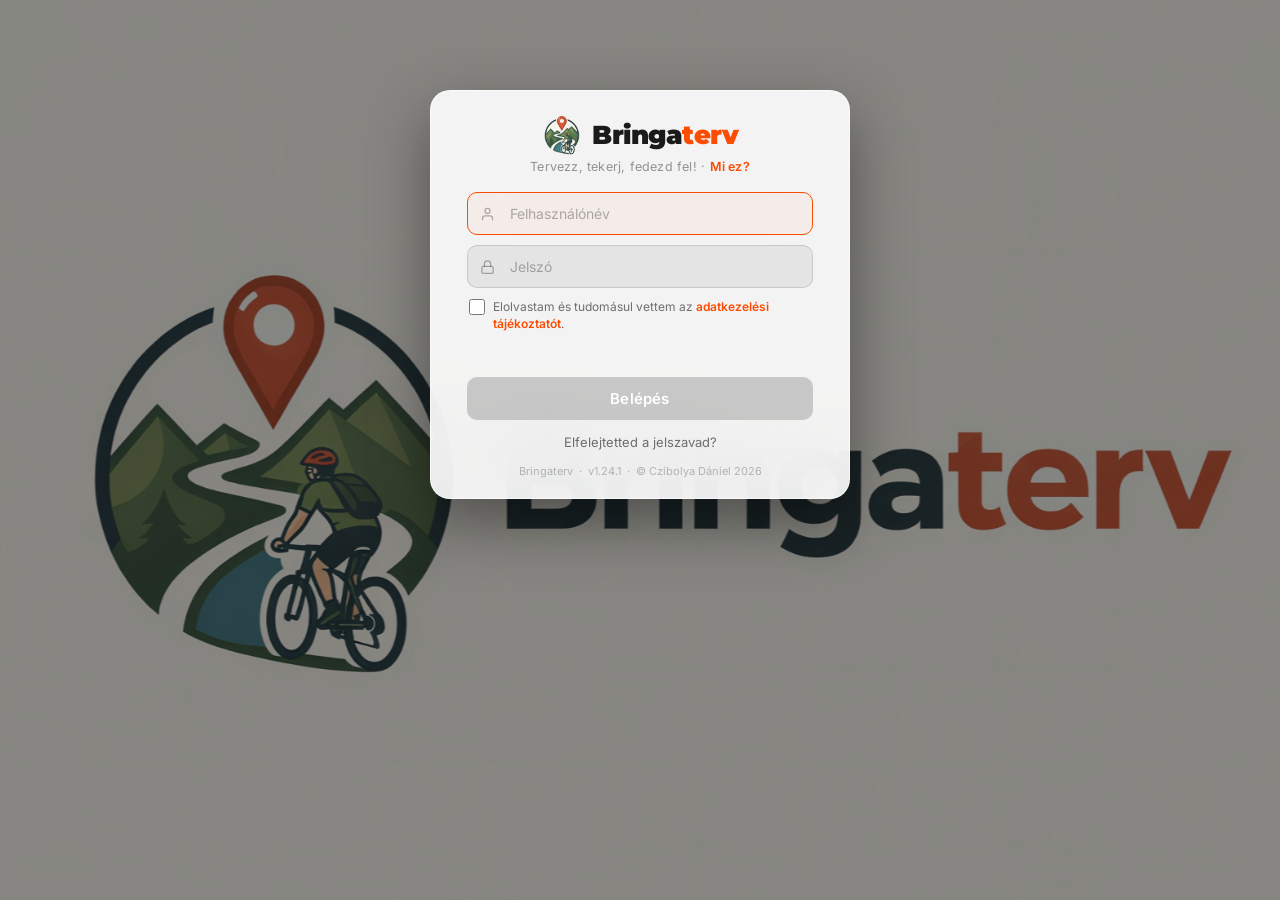
==== commit ba9ecc33: "v1.24.1 – Belépés a felhasználó nevében, szél és burkolat edzésből lett tervnél - Admin: Belépés gom" ====
--- a/admin.html
+++ b/admin.html
@@ -8,6 +8,7 @@
   <link rel="preconnect" href="https://fonts.googleapis.com">
   <link rel="preconnect" href="https://fonts.gstatic.com" crossorigin>
   <link href="https://fonts.googleapis.com/css2?family=Inter:wght@400;500;600;700&display=swap" rel="stylesheet">
+  <script src="./src/impersonate.js"></script>
   <script src="./src/version.js"></script>
   <style>
     *, *::before, *::after { margin: 0; padding: 0; box-sizing: border-box; }
@@ -1335,6 +1336,8 @@
                     <button class="btn btn-ghost" style="padding:5px 10px;font-size:12px" data-action="files" data-id="${u.id}" data-name="${escHtml(u.name)}">Útvonalak</button>
                     <button class="btn btn-ghost" style="padding:5px 10px;font-size:12px" data-action="backup" data-id="${u.id}" data-email="${escHtml(u.email)}" title="Profil ZIP letöltése">Backup</button>
                     <button class="btn btn-ghost" style="padding:5px 10px;font-size:12px" data-action="edit" data-id="${u.id}">Szerkeszt</button>
+                    ${u.role !== "admin" && u.active ? `
+                    <button class="btn btn-ghost" style="padding:5px 10px;font-size:12px" data-action="impersonate" data-id="${u.id}" title="A felhasználó felülete új lapon, jelszó nélkül (2 órán át)">Belépés</button>` : ""}
                     ${u.role !== "admin" ? `
                     <button class="btn ${u.active ? "btn-danger" : "btn-ghost"}" style="padding:5px 10px;font-size:12px" data-action="toggle" data-id="${u.id}" data-active="${u.active}">
                       ${u.active ? "Tiltás" : "Aktivál"}
@@ -1360,8 +1363,27 @@
           if (action === "backup") openBackupModal(btn.dataset.id, btn.dataset.email);
           if (action === "delete") openDeleteModal(user);
           if (action === "message") openMessageModal([user]);
+          if (action === "impersonate") impersonate(user);
         });
       });
+    }
+
+    // Belépés a felhasználó nevében: új lap, a token postMessage-dzsel megy át (nem URL-ben),
+    // a lap elszigetelt tárolót használ (src/impersonate.js) – ez az admin munkamenet marad
+    function impersonate(user) {
+      if (!confirm(`Belépsz ${user.name || user.email} nevében egy új lapon?\n\nA felhasználó felületét látod és kezelheted (2 órán át); a jelszava, e-mail-címe és fiókja nem módosítható. A belépést a szerver naplózza.`)) return;
+      const w = window.open("./impersonate.html", "_blank");
+      if (!w) { alert("A böngésző letiltotta az új lapot – engedélyezd a felugró ablakot ehhez az oldalhoz."); return; }
+      let payload = null, ready = false;
+      const send = () => { if (payload && ready && !w.closed) w.postMessage({ type: "bt-imp", ...payload }, location.origin); };
+      const onMsg = (e) => {
+        if (e.source !== w || e.origin !== location.origin || e.data?.type !== "bt-imp-ready") return;
+        ready = true; window.removeEventListener("message", onMsg); send();
+      };
+      window.addEventListener("message", onMsg);
+      routesApi.admin.impersonate(user.id)
+        .then((d) => { payload = d; send(); })
+        .catch((e) => { payload = { error: e.message || "Nem sikerült belépni." }; send(); });
     }
 
     function escHtml(s) {
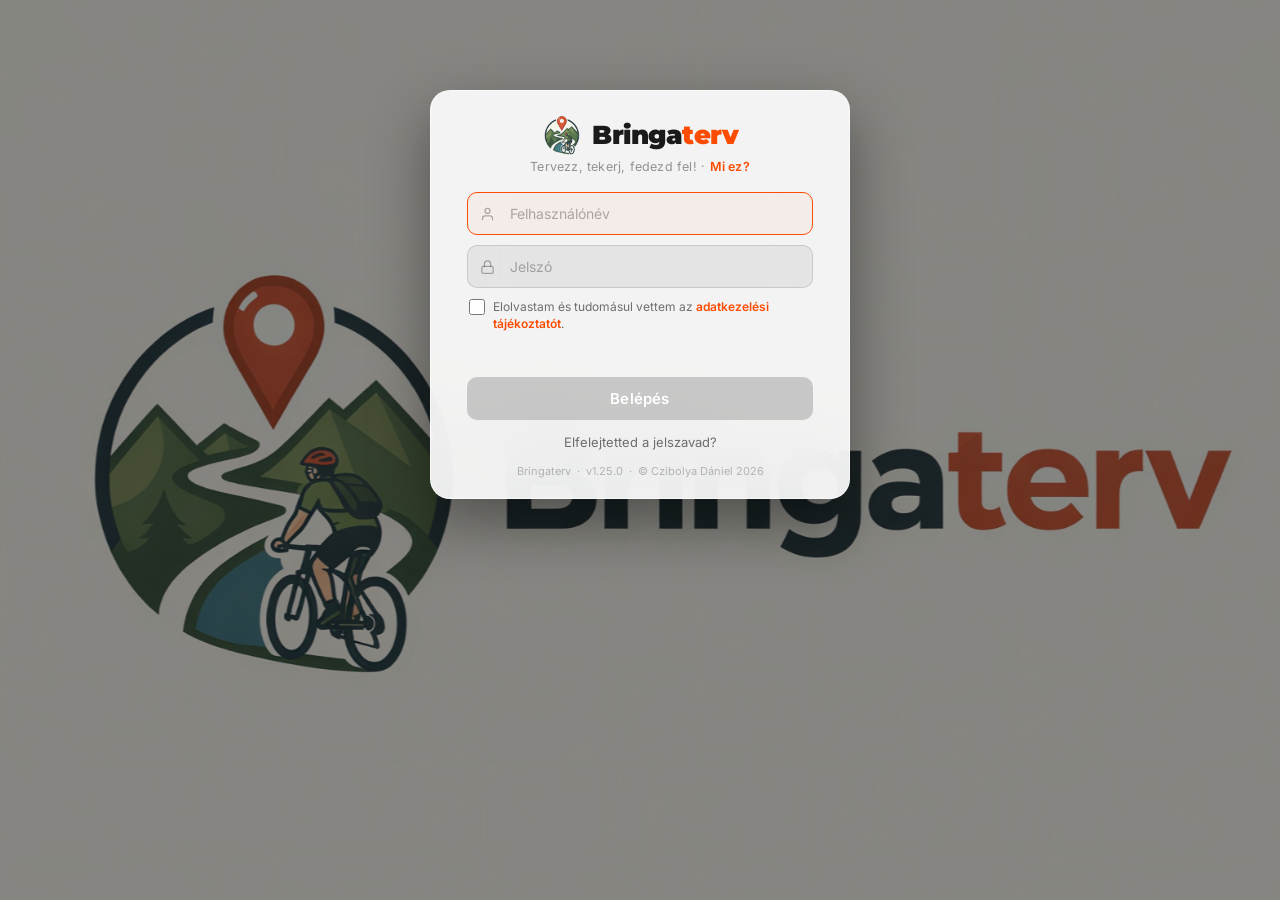
==== commit deb74e9a: "v1.25.0 – Saját burkolat-adatbázis, pontosabb útvonal-javaslat - Burkolat-vizsgálat a szerveren táro" ====
--- a/admin.html
+++ b/admin.html
@@ -704,6 +704,14 @@
         <div class="loading">Betöltés…</div>
       </div>
     </div>
+    <div class="panel">
+      <div class="panel-header">
+        <span class="panel-title">Saját burkolat-adatbázis</span>
+        <button class="btn btn-ghost" id="surfDbBtn" type="button">Építés</button>
+      </div>
+      <p class="panel-desc">A burkolat-vizsgálat (aszfalt / murva / földút / ösvény) a szerveren tárolt magyar OpenStreetMap-kivonatból azonnal megy – a külső, gyakran túlterhelt térképadat-szerver nélkül. Forrás: Geofabrik, kb. 300 MB letöltés; havonta magától frissül. Külföldi útvonalnál továbbra is a külső szerver válaszol.</p>
+      <div class="ai-sum" id="surfDbInfo" style="margin-top:0"></div>
+    </div>
     </section>
 
     <!-- Visszajelzések (hibajelentés, ötlet, kérdés) -->
@@ -2509,6 +2517,37 @@
       if (r) { rmStatus(`Betöltve: ${r.imported} elem.`); await loadRoadmap(); }
     });
 
+    // ── Saját burkolat-adatbázis ──────────────────────────────────────────────
+    let _surfTimer = null;
+    function renderSurfDb(st) {
+      const m = st.meta || {}, b = st.build || {};
+      const fmt = (iso) => iso ? new Date(iso).toLocaleString("hu-HU", { year: "numeric", month: "short", day: "numeric", hour: "2-digit", minute: "2-digit" }) : "–";
+      const phase = b.running
+        ? (b.phase === "download" ? `Letöltés… ${b.done_mb ? `${b.done_mb}${b.total_mb ? ` / ${b.total_mb}` : ""} MB` : ""}`
+          : `Feldolgozás… ${b.ways ? `${Number(b.ways).toLocaleString("hu-HU")} út` : ""}`) : "";
+      document.querySelector("#surfDbInfo").innerHTML = (st.available ? `
+        <div><b>${fmt(m.built_at)}</b><span>utolsó építés</span></div>
+        <div><b>${m.data_timestamp ? fmt(m.data_timestamp) : "–"}</b><span>térképadat állapota</span></div>
+        <div><b>${Number(m.ways || 0).toLocaleString("hu-HU")}</b><span>út</span></div>
+        <div><b>${m.size_mb ?? "–"} MB</b><span>méret</span></div>` : `<div><b>Nincs még</b><span>a vizsgálat addig a külső szerverről megy</span></div>`)
+        + (phase ? `<div><b style="font-size:15px"><span class="spinner-inline"></span> ${phase}</b><span>építés folyamatban (pár perc)</span></div>` : "")
+        + (!b.running && b.phase === "error" ? `<div><b style="font-size:14px;color:var(--red)">${escHtml(b.error || "Hiba")}</b><span>az utolsó építés nem sikerült</span></div>` : "");
+      const btn = document.querySelector("#surfDbBtn");
+      btn.disabled = !!b.running;
+      btn.textContent = st.available ? "Frissítés most" : "Építés";
+      clearTimeout(_surfTimer);
+      if (b.running && !document.querySelector('[data-section="samples"]').hidden) _surfTimer = setTimeout(loadSurfDb, 3000);
+    }
+    async function loadSurfDb() {
+      try { renderSurfDb(await routesApi.admin.surfaceDbStatus()); }
+      catch (e) { document.querySelector("#surfDbInfo").innerHTML = `<div><b style="font-size:14px">${escHtml(e.message)}</b></div>`; }
+    }
+    document.querySelector("#surfDbBtn").addEventListener("click", async (e) => {
+      e.currentTarget.disabled = true;
+      try { renderSurfDb(await routesApi.admin.surfaceDbBuild()); }
+      catch (ex) { alert(ex.message); loadSurfDb(); }
+    });
+
     // ── AI ────────────────────────────────────────────────────────────────────
     let _ai = null;
     const usd = (v) => `$${(v || 0).toFixed(2)}`;
@@ -2599,6 +2638,7 @@
       if (name === "submissions") loadSubmissions();
       if (name === "ai") loadAi();
       if (name === "roadmap") loadRoadmap();
+      if (name === "samples") loadSurfDb();
       try { history.replaceState(null, "", "#" + name); } catch {}
     }
     document.querySelectorAll(".admin-tab").forEach(t => t.addEventListener("click", () => showSection(t.dataset.section)));
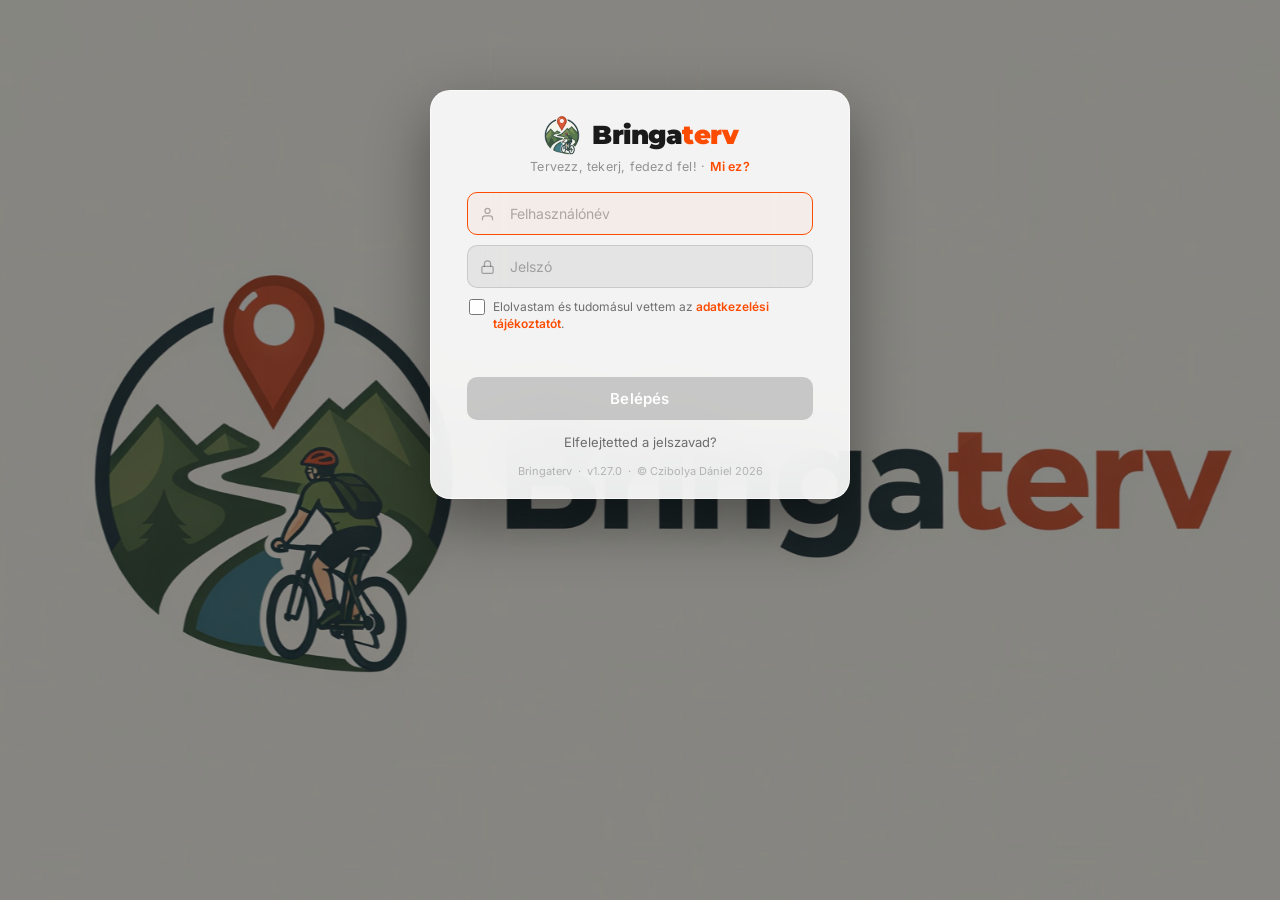
==== commit 86eb30bb: "v1.27.0 – Saját BRouter útvonaltervező - brouter/ konténer: BRouter 1.7.10, csempék letöltése és het" ====
--- a/admin.html
+++ b/admin.html
@@ -712,6 +712,14 @@
       <p class="panel-desc">A burkolat-vizsgálat (aszfalt / murva / földút / ösvény) a szerveren tárolt magyar OpenStreetMap-kivonatból azonnal megy – a külső, gyakran túlterhelt térképadat-szerver nélkül. Forrás: Geofabrik, kb. 300 MB letöltés; havonta magától frissül. Külföldi útvonalnál továbbra is a külső szerver válaszol.</p>
       <div class="ai-sum" id="surfDbInfo" style="margin-top:0"></div>
     </div>
+    <div class="panel">
+      <div class="panel-header">
+        <span class="panel-title">Saját útvonaltervező (BRouter)</span>
+        <button class="btn btn-ghost" id="brouterBtn" type="button" hidden>Térképadat frissítése</button>
+      </div>
+      <p class="panel-desc">A tervezés és az útvonal-javaslat a stack saját BRouter-szerverén fut (Magyarország és a környező területek); ha az nem érhető el, vagy a túra kilóg a térképadatból, a nyilvános brouter.de tervez. A térképadat hetente magától frissül.</p>
+      <div class="ai-sum" id="brouterInfo" style="margin-top:0"><div class="loading">Betöltés…</div></div>
+    </div>
     </section>
 
     <!-- Visszajelzések (hibajelentés, ötlet, kérdés) -->
@@ -2548,6 +2556,38 @@
       catch (ex) { alert(ex.message); loadSurfDb(); }
     });
 
+    // ── Saját BRouter ─────────────────────────────────────────────────────────
+    let _brTimer = null;
+    function renderBrouter(d) {
+      const st = d.status || {}, p = d.probe || {};
+      const fmt = (iso) => iso ? new Date(iso).toLocaleString("hu-HU", { year: "numeric", month: "short", day: "numeric", hour: "2-digit", minute: "2-digit" }) : "–";
+      const box = document.querySelector("#brouterInfo"), btn = document.querySelector("#brouterBtn");
+      if (!d.installed) {
+        box.innerHTML = `<div><b style="font-size:15px">Nincs a stackben</b><span>most a nyilvános brouter.de tervez – telepítés: brouter/README.md</span></div>`;
+        btn.hidden = true; return;
+      }
+      const busy = st.state === "downloading" || d.update_requested;
+      box.innerHTML = `
+        <div><b style="font-size:15px;color:${p.ok ? "var(--green)" : "var(--red)"}">${p.ok ? `Működik (${p.ms} ms)` : "Nem válaszol"}</b><span>${p.ok ? "próbatervezés" : escHtml(p.error || "a szerver nem érhető el")}</span></div>
+        <div><b style="font-size:15px">${(st.tiles || []).map((t) => `${escHtml(t.name)} · ${fmt(t.modified)}`).join("<br>") || "–"}</b><span>térképadat (csempék)</span></div>
+        <div><b style="font-size:15px">${fmt(st.last_check)}</b><span>utolsó frissítés-ellenőrzés</span></div>
+        <div><b style="font-size:15px">${escHtml(st.version || "–")}</b><span>BRouter verzió</span></div>
+        ${busy ? `<div><b style="font-size:15px"><span class="spinner-inline"></span> ${st.state === "downloading" ? "Letöltés…" : "Kérés elküldve…"}</b><span>legfeljebb 1 perc múlva indul</span></div>` : ""}
+        ${st.error ? `<div><b style="font-size:14px;color:var(--red)">${escHtml(st.error)}</b><span>az utolsó frissítés hibája</span></div>` : ""}`;
+      btn.hidden = false; btn.disabled = busy;
+      clearTimeout(_brTimer);
+      if (busy && !document.querySelector('[data-section="samples"]').hidden) _brTimer = setTimeout(loadBrouter, 5000);
+    }
+    async function loadBrouter() {
+      try { renderBrouter(await routesApi.admin.brouterStatus()); }
+      catch (e) { document.querySelector("#brouterInfo").innerHTML = `<div><b style="font-size:14px">${escHtml(e.message)}</b></div>`; }
+    }
+    document.querySelector("#brouterBtn").addEventListener("click", async (e) => {
+      e.currentTarget.disabled = true;
+      try { renderBrouter(await routesApi.admin.brouterUpdate()); }
+      catch (ex) { alert(ex.message); loadBrouter(); }
+    });
+
     // ── AI ────────────────────────────────────────────────────────────────────
     let _ai = null;
     const usd = (v) => `$${(v || 0).toFixed(2)}`;
@@ -2638,7 +2678,7 @@
       if (name === "submissions") loadSubmissions();
       if (name === "ai") loadAi();
       if (name === "roadmap") loadRoadmap();
-      if (name === "samples") loadSurfDb();
+      if (name === "samples") { loadSurfDb(); loadBrouter(); }
       try { history.replaceState(null, "", "#" + name); } catch {}
     }
     document.querySelectorAll(".admin-tab").forEach(t => t.addEventListener("click", () => showSection(t.dataset.section)));
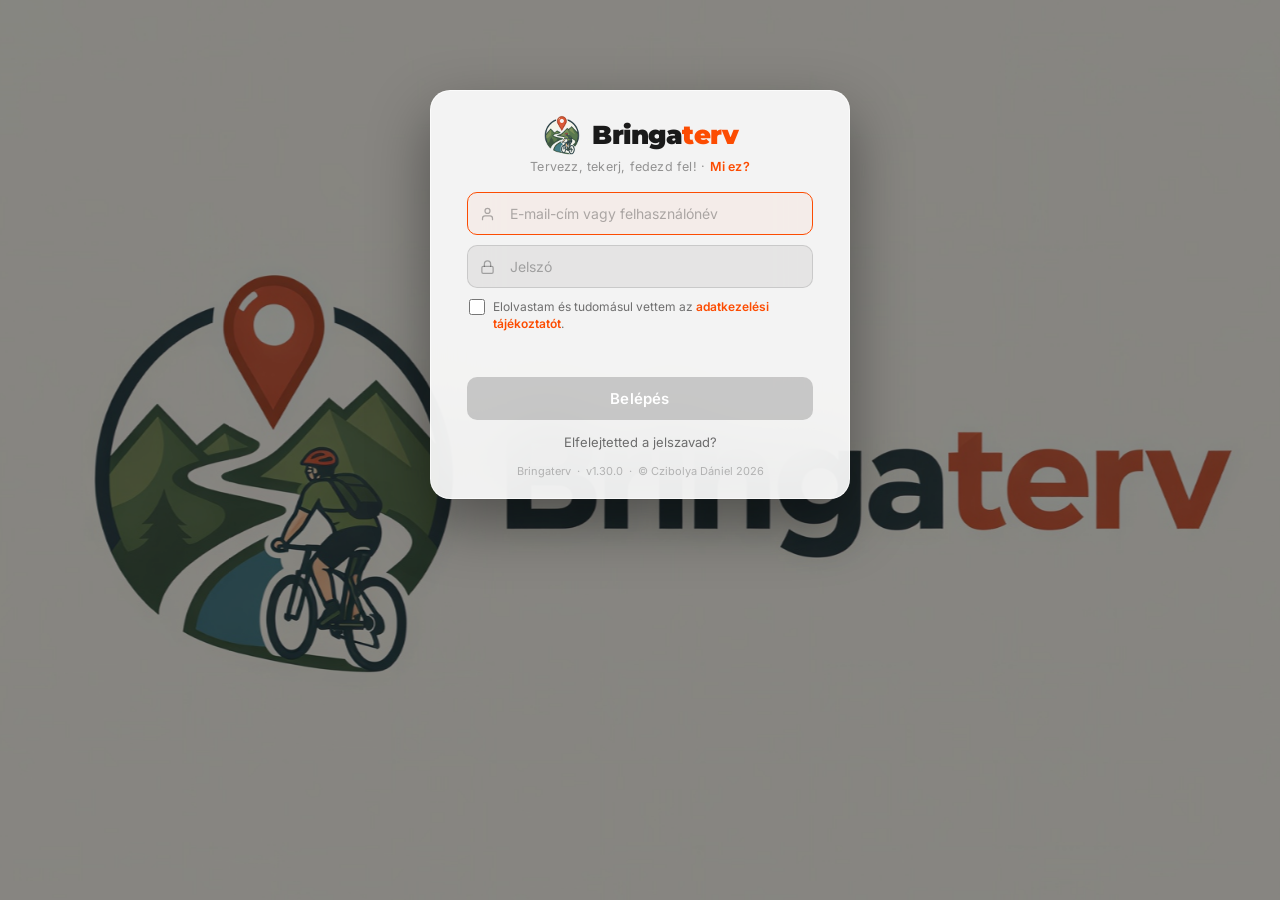
==== commit 3993d348: "v1.30.0 – Séta és Túra, turistajelzések, jelzéskövetés Három verzió együtt (v1.28.3, v1.29.0, v1.30." ====
--- a/admin.html
+++ b/admin.html
@@ -948,6 +948,7 @@
             <option value="asphalt">Aszfalt</option>
             <option value="gravel">Gravel</option>
             <option value="mtb">MTB</option>
+            <option value="walking">Séta</option>
             <option value="hiking">Túra</option>
           </select>
         </div>
@@ -1255,6 +1256,7 @@
               <option value="asphalt">Aszfalt</option>
               <option value="gravel">Gravel</option>
               <option value="mtb">MTB</option>
+              <option value="walking">Séta</option>
               <option value="hiking">Túra</option>
               <option value="workout">Edzés</option>
             </select>
@@ -1279,7 +1281,7 @@
     import { importGpx, calcElevationFromGeometry } from "./src/gpx/gpx.js";
     import { analyzeSurface, MODE_LABELS } from "./src/map/surfaceAnalysis.js";
 
-    const SEGMENT_COLORS = { asphalt: "#1976d2", gravel: "#F97316", mtb: "#22C55E", hiking: "#A855F7" };
+    const SEGMENT_COLORS = { asphalt: "#1976d2", gravel: "#F97316", mtb: "#22C55E", walking: "#0EA5E9", hiking: "#A855F7" };
 
     requireAdmin();
     const _me = getUser();
@@ -1625,7 +1627,7 @@
       }
     });
 
-    const TYPE_LABELS = { asphalt:"Aszfalt", gravel:"Gravel", mtb:"MTB", hiking:"Túra", workout:"Edzés", cycling:"Kerékpár" };
+    const TYPE_LABELS = { asphalt:"Aszfalt", gravel:"Gravel", mtb:"MTB", walking:"Séta", hiking:"Túra", workout:"Edzés", cycling:"Kerékpár" };
 
     function renderFilesModal(userId, routes) {
       const body = document.querySelector("#filesModalBody");
@@ -1735,6 +1737,7 @@
                       <option value="asphalt">Aszfalt</option>
                       <option value="gravel">Gravel</option>
                       <option value="mtb">MTB</option>
+                      <option value="walking">Séta</option>
                       <option value="hiking">Túra</option>
                       <option value="workout">Edzés</option>
                     </select>
@@ -1873,7 +1876,7 @@
 
 
     // ── Minták szekció ────────────────────────────────────────────────────────
-    const SAMPLE_TYPE_LABELS = { asphalt: "Aszfalt", gravel: "Gravel", mtb: "MTB", hiking: "Túra", cycling: "Kerékpár" };
+    const SAMPLE_TYPE_LABELS = { asphalt: "Aszfalt", gravel: "Gravel", mtb: "MTB", walking: "Séta", hiking: "Túra", cycling: "Kerékpár" };
 
     function locCell(loc) {
       if (!loc || !(loc.settlement || loc.region)) return `<span style="color:var(--muted);font-size:12px">nincs adat</span>`;
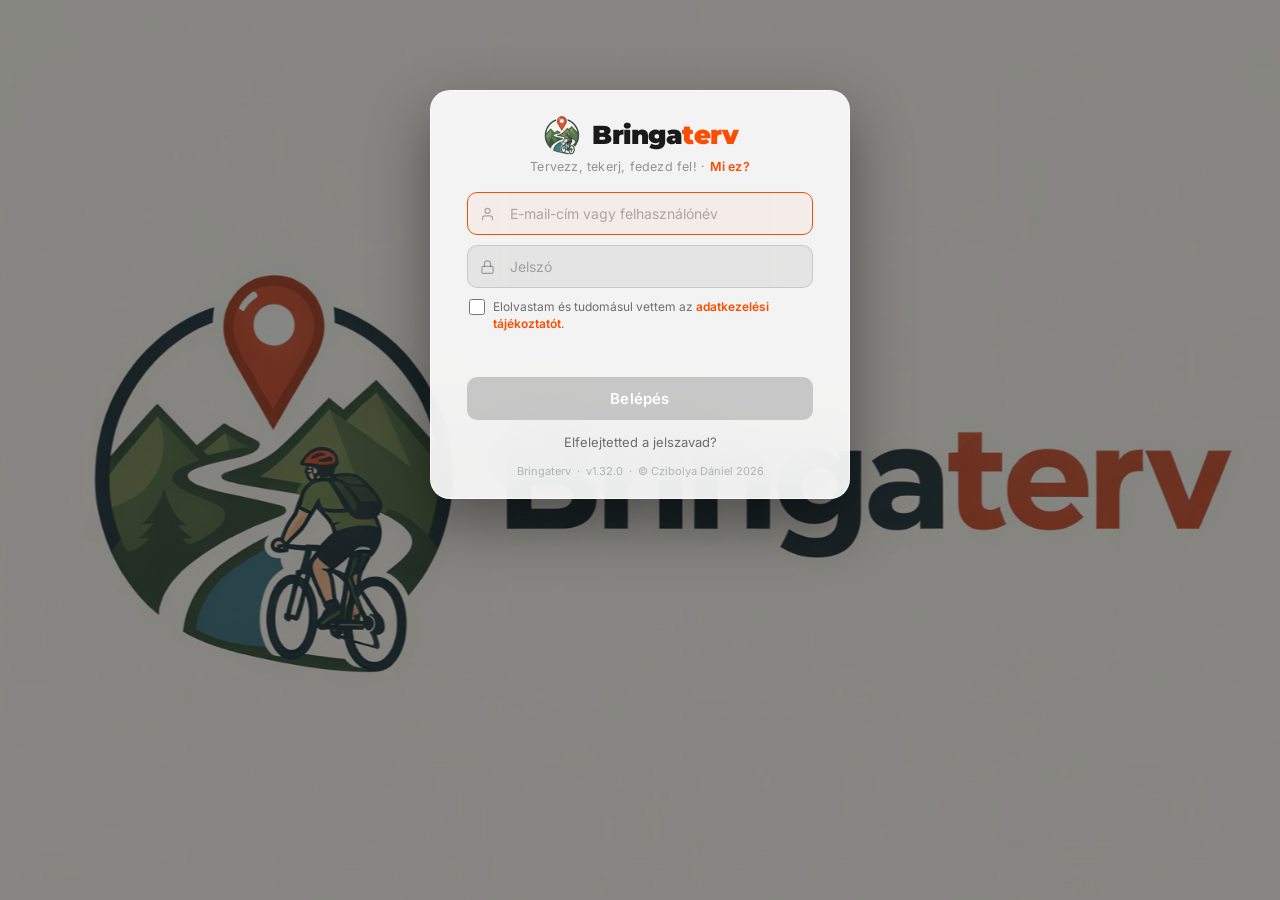
==== commit e4fd37b2: "v1.32.0 – Admin: útvonalak térképen, szűrő; gyorsabb betöltés" ====
--- a/admin.html
+++ b/admin.html
@@ -239,6 +239,29 @@
     .modal-body { flex: 1 1 auto; min-height: 0; overflow-y: auto; overscroll-behavior: contain; }
     .modal > form { display: flex; flex-direction: column; min-height: 0; flex: 1 1 auto; }
     /* közösségi útvonalak: a hosszú leírás két sorra rövidül, így a gombok a táblázatban maradnak */
+    /* közösségi útvonalak szűrősávja */
+    .sample-filters { display: flex; flex-wrap: wrap; align-items: center; gap: 8px; padding: 12px 20px; border-bottom: 1px solid var(--border); }
+    .sample-filters .form-input { width: auto; padding: 7px 10px; font-size: 13px; }
+    .sample-filters .form-select { padding-right: 28px; }
+    .sample-filters .sf-query { flex: 1 1 220px; min-width: 0; }
+    .sf-count { font-size: 12px; color: var(--muted); margin-left: auto; white-space: nowrap; }
+    .sf-reset { padding: 5px 10px; font-size: 12px; }
+    @media (max-width: 760px) {
+      .sample-filters { padding: 10px 12px; }
+      .sample-filters .sf-query { flex-basis: 100%; }
+      .sample-filters select.form-input { flex: 1 1 calc(50% - 4px); }
+    }
+    /* nyomvonal-miniatűr (lista) + térkép ablak */
+    .sample-name-cell { display: flex; align-items: center; gap: 12px; }
+    .trk-thumb { flex: 0 0 auto; width: 84px; height: 58px; padding: 0; border-radius: 8px; border: 1px solid var(--border); background: var(--bg); cursor: pointer; display: grid; place-items: center; overflow: hidden; color: var(--muted); font-size: 11px; transition: border-color .15s; }
+    .trk-thumb:hover { border-color: var(--accent); }
+    .trk-thumb svg { width: 100%; height: 100%; }
+    .sub-preview[data-map] { cursor: pointer; }
+    .sub-preview[data-map]:hover { border-color: var(--accent); }
+    #trackMapModal { z-index: 210; }   /* a felhasználó Útvonalak ablaka fölött is */
+    #trackMapModal .modal-body { padding: 0; }
+    #trackMap { width: 100%; height: min(70vh, 640px); height: min(70dvh, 640px); background: var(--bg); }
+    .trk-map-sub { font-size: 12px; color: var(--muted); margin-top: 2px; font-weight: 400; }
     .sample-desc { font-size: 11.5px; color: var(--muted); max-width: 520px; display: -webkit-box; -webkit-line-clamp: 2; -webkit-box-orient: vertical; overflow: hidden; }
     .modal {
       background: var(--panel);
@@ -700,6 +723,37 @@
           Új útvonal
         </button>
       </div>
+      <div class="sample-filters" id="sampleFilters">
+        <input type="search" class="form-input sf-query" id="sfQuery" placeholder="Keresés: név, leírás, település, megye…" autocomplete="off">
+        <select class="form-input form-select" id="sfType" aria-label="Típus"><option value="">Minden típus</option></select>
+        <select class="form-input form-select" id="sfSource" aria-label="Forrás">
+          <option value="">Minden forrás</option>
+          <option value="builtin">Beépített</option>
+          <option value="custom">Egyedi</option>
+          <option value="community">Beküldött</option>
+        </select>
+        <select class="form-input form-select" id="sfDist" aria-label="Táv">
+          <option value="">Bármilyen táv</option>
+          <option value="0-30">30 km alatt</option>
+          <option value="30-60">30–60 km</option>
+          <option value="60-100">60–100 km</option>
+          <option value="100-">100 km felett</option>
+        </select>
+        <select class="form-input form-select" id="sfShape" aria-label="Forma">
+          <option value="">Kör és A → B</option>
+          <option value="loop">Körtúra</option>
+          <option value="ab">A → B</option>
+        </select>
+        <select class="form-input form-select" id="sfSort" aria-label="Rendezés">
+          <option value="name">Név szerint</option>
+          <option value="dist-asc">Táv ↑</option>
+          <option value="dist-desc">Táv ↓</option>
+          <option value="elev-desc">Emelkedő ↓</option>
+          <option value="place">Helyszín szerint</option>
+        </select>
+        <span class="sf-count" id="sfCount"></span>
+        <button class="btn btn-ghost sf-reset" id="sfReset" type="button" hidden>Szűrők törlése</button>
+      </div>
       <div id="samplesWrap" style="overflow-x:auto">
         <div class="loading">Betöltés…</div>
       </div>
@@ -765,7 +819,7 @@
         <ul>
           <li>Fent összesítő: összes / aktív felhasználó, mai belépések.</li>
           <li><b>Új felhasználó</b>: felhasználónév vagy e-mail, név, jelszó, szerepkör. Kényelmesebb a <a href="#admin-meghivok" data-help-jump>meghívó</a> – akkor a felhasználó maga adja meg az adatait és a jelszavát.</li>
-          <li><b>Útvonalak</b>: a felhasználó mentett útvonalai és edzései – GPX/FIT letöltés, átnevezés, törlés.</li>
+          <li><b>Útvonalak</b>: a felhasználó mentett útvonalai és edzései – 🗺 térképen megnézés, GPX/FIT letöltés, átnevezés, törlés.</li>
           <li><b>Szerkeszt</b>: név, belépési név, új jelszó (üresen hagyva nem változik), szerepkör, útvonal- és tárhelykvóta.</li>
           <li><b>Letiltás / Aktiválás</b>: a letiltott felhasználó nem tud belépni, de az adatai megmaradnak.</li>
           <li><b>Törlés</b>: a fiók és minden adata (útvonalak, edzések, beállítások, Strava-kapcsolat) végleg törlődik. Megerősítéshez be kell írni a felhasználó e-mail-címét. Saját magadat és az utolsó aktív admint nem lehet törölni. Előtte érdemes backupot letölteni.</li>
@@ -846,13 +900,13 @@
         <ul>
           <li>A felhasználók a Könyvtárban egy útvonal vagy edzés „⋯” menüjéből (vagy a lenyitott sorból) <b>beküldhetik a közösségi útvonalak közé</b> egy űrlappal: név, leírás, típus, nehézség, ajánlott évszak, és hogy névtelenül, a nevükkel vagy becenévvel jelenjenek meg (ez is szerkeszthető).</li>
           <li>Beküldéskor push és e-mail értesítést kapsz; a <b>Beküldések</b> fülön a szám a jóváhagyásra várókat mutatja.</li>
-          <li>Minden beküldésnél látszik a nyomvonal előnézete, a táv és a szint. A <b>név, leírás, típus, nehézség, évszak</b> szerkeszthető; a <b>Jóváhagyás</b> a mentett változatot teszi közzé a Közösségi útvonalak között. <b>Elutasításnál</b> indoklást írhatsz – a beküldő mindkét esetben értesítést kap.</li>
+          <li>Minden beküldésnél látszik a nyomvonal előnézete (rákattintva nagy térképen nyílik meg), a táv és a szint. A <b>név, leírás, típus, nehézség, évszak</b> szerkeszthető; a <b>Jóváhagyás</b> a mentett változatot teszi közzé a Közösségi útvonalak között. <b>Elutasításnál</b> indoklást írhatsz – a beküldő mindkét esetben értesítést kap.</li>
           <li>Adatvédelem: a beküldött nyomvonalból csak a koordináták és a magasság maradnak meg (időpontok, pulzus, sebesség nem).</li>
           <li><b>Helyszín</b>: beküldés után a szerver a háttérben (kb. fél perc alatt) kiszámolja az országot, a régiót / megyét, a rajt települését, az érintett településeket és hogy körtúra-e (OpenStreetMap, magyar nevekkel). Jóváhagyás előtt ezek is javíthatók. A régebbi közösségi útvonalakhoz a <b>Közösségi útvonalak</b> fülön a <b>Helyadatok pótlása</b> gomb számolja ki, ahol még hiányzik.</li>
         </ul>
 
         <h3 id="admin-mintak">Közösségi útvonalak</h3>
-        <p>A felhasználók által látott közös útvonalak (korábban: minta útvonalak): a jóváhagyott beküldések és a kézzel feltöltött GPX-ek. A listában látszik a helyszín (település, megye, ország, körtúra). A <b>Szerkeszt</b> ablakban minden adat módosítható, ugyanúgy, mint beküldéskor: név, típus, táv, idő, emelkedő, leírás, nehézség, ajánlott évszak, megjelenő név és a helyszín. A <b>↻ Hely</b> gomb (vagy a szerkesztőben az <b>Újraszámolás</b>) a nyomvonalból újraszámolja a helyadatot – ez felülírja a kézi javítást. Új útvonal feltöltésekor a helyadat magától kiszámolódik.</p>
+        <p>A felhasználók által látott közös útvonalak (korábban: minta útvonalak): a jóváhagyott beküldések és a kézzel feltöltött GPX-ek. Minden sor elején a nyomvonal kis rajza látszik; rákattintva (vagy a <b>Térkép</b> gombbal) az útvonal nagy térképen nyílik meg, rajt- és célponttal. A térkép jobb felső sarkában a stílus váltható (Standard, Kerékpár, Domborzat, Műhold…), a választást az admin felület megjegyzi. A lista fölötti <b>szűrősávval</b> névre, leírásra, településre vagy megyére lehet keresni (ékezet nélkül is), és szűrni típusra, forrásra, távra, kör / A → B formára; a rendezés név, táv, emelkedő vagy helyszín szerint megy. A listában látszik a helyszín (település, megye, ország, körtúra). A <b>Szerkeszt</b> ablakban minden adat módosítható, ugyanúgy, mint beküldéskor: név, típus, táv, idő, emelkedő, leírás, nehézség, ajánlott évszak, megjelenő név és a helyszín. A <b>↻ Hely</b> gomb (vagy a szerkesztőben az <b>Újraszámolás</b>) a nyomvonalból újraszámolja a helyadatot – ez felülírja a kézi javítást. Új útvonal feltöltésekor a helyadat magától kiszámolódik.</p>
         <p><b>Burkolat:</b> új útvonal mentésekor a burkolat-vizsgálat (aszfalt / gravel / földút szakaszok) magától lefut, és az útvonallal együtt tárolódik – a felhasználók betöltéskor azonnal látják, nem kell várniuk. A <b>Burkolat pótlása</b> gomb végigmegy a még nem vizsgált útvonalakon; ha mindenhol van, felajánlja a teljes újravizsgálatot (a térkép időnként változik). Útvonalanként fél perc is lehet; ha a térképadat-szerver túlterhelt, hibát jelez – később próbáld újra.</p>
         <p><b>AI-val kitöltés:</b> a szerkesztőben a Leírás mellett (ha az AI be van állítva) rövid leírást, nehézséget és évszakot javasol az útvonal adataiból (táv, szint, települések, burkolat). A szöveg csak a mezőbe kerül – átírhatod, és a Mentéssel te mented; a meglévő forrásmegjelölés megmarad, a kitöltött nehézséget / évszakot nem írja felül.</p>
 
@@ -1225,6 +1279,20 @@
     </div>
   </div>
 
+  <!-- Nyomvonal térképen -->
+  <div class="modal-overlay" id="trackMapModal" hidden>
+    <div class="modal" style="max-width:min(1000px,calc(100vw - 40px));width:100%">
+      <div class="modal-header">
+        <div style="min-width:0">
+          <div class="modal-title" id="trackMapTitle">Útvonal</div>
+          <div class="trk-map-sub" id="trackMapSub"></div>
+        </div>
+        <button class="modal-close" id="trackMapClose" type="button">×</button>
+      </div>
+      <div class="modal-body"><div id="trackMap"></div></div>
+    </div>
+  </div>
+
   <!-- Fájlok modal -->
   <div class="modal-overlay" id="filesModal" hidden>
     <div class="modal" style="max-width:min(1080px,calc(100vw - 40px));width:100%">
@@ -1280,6 +1348,7 @@
     import { routesApi } from "./src/api/routesApi.js";
     import { importGpx, calcElevationFromGeometry } from "./src/gpx/gpx.js";
     import { analyzeSurface, MODE_LABELS } from "./src/map/surfaceAnalysis.js";
+    import { tileLayers, TILE_LAYER_LABELS } from "./src/map/tileLayers.js";
 
     const SEGMENT_COLORS = { asphalt: "#1976d2", gravel: "#F97316", mtb: "#22C55E", walking: "#0EA5E9", hiking: "#A855F7" };
 
@@ -1408,6 +1477,107 @@
       return String(s).replace(/&/g,"&amp;").replace(/</g,"&lt;").replace(/>/g,"&gt;").replace(/"/g,"&quot;");
     }
 
+    // ── Nyomvonal: miniatűr SVG + térkép ablak ───────────────────────────────
+    function gpxPoints(gpx) {
+      const doc = new DOMParser().parseFromString(gpx, "application/xml");
+      let nodes = doc.getElementsByTagName("trkpt");
+      if (!nodes.length) nodes = doc.getElementsByTagName("rtept");
+      return [...nodes].map(n => [+n.getAttribute("lat"), +n.getAttribute("lon")]).filter(p => isFinite(p[0]) && isFinite(p[1]));
+    }
+
+    // A forma és az arányok számítanak (térkép nélkül): [[lat, lng], …] → <svg>
+    function trackSvg(pts) {
+      if (!pts || pts.length < 2) return "–";
+      const lat0 = pts.reduce((a, p) => a + p[0], 0) / pts.length;
+      const k = Math.cos(lat0 * Math.PI / 180);
+      const xs = pts.map(p => p[1] * k), ys = pts.map(p => -p[0]);
+      const minX = Math.min(...xs), maxX = Math.max(...xs), minY = Math.min(...ys), maxY = Math.max(...ys);
+      const w = maxX - minX || 1e-6, h = maxY - minY || 1e-6, pad = Math.max(w, h) * 0.08;
+      const d = xs.map((x, j) => `${j ? "L" : "M"}${(x - minX).toFixed(6)} ${(ys[j] - minY).toFixed(6)}`).join(" ");
+      const sw = Math.max(w, h) / 70;
+      return `<svg viewBox="${-pad} ${-pad} ${w + 2 * pad} ${h + 2 * pad}" preserveAspectRatio="xMidYMid meet">
+        <path d="${d}" fill="none" stroke="#fc4c02" stroke-width="${sw}" stroke-linecap="round" stroke-linejoin="round"/>
+        <circle cx="${xs[0] - minX}" cy="${ys[0] - minY}" r="${sw * 1.6}" fill="#16a34a"/>
+        <circle cx="${xs[xs.length - 1] - minX}" cy="${ys[ys.length - 1] - minY}" r="${sw * 1.6}" fill="#1a1d23"/></svg>`;
+    }
+
+    // Leaflet csak az első térkép-megnyitáskor töltődik be (ugyanaz a verzió, mint az appban)
+    let _leafletLoading = null;
+    function loadLeaflet() {
+      if (window.L) return Promise.resolve(window.L);
+      if (_leafletLoading) return _leafletLoading;
+      const css = document.createElement("link");
+      css.rel = "stylesheet"; css.href = "https://unpkg.com/leaflet@1.9.4/dist/leaflet.css";
+      document.head.append(css);
+      _leafletLoading = new Promise((resolve, reject) => {
+        const sc = document.createElement("script");
+        sc.src = "https://unpkg.com/leaflet@1.9.4/dist/leaflet.js";
+        sc.onload = () => resolve(window.L);
+        sc.onerror = () => { _leafletLoading = null; reject(new Error("A térkép nem tölthető be")); };
+        document.head.append(sc);
+      });
+      return _leafletLoading;
+    }
+
+    const trackMapModal = document.querySelector("#trackMapModal");
+    let _trackMap = null, _trackLayer = null;
+    const closeTrackMap = () => { trackMapModal.hidden = true; };
+    document.querySelector("#trackMapClose").addEventListener("click", closeTrackMap);
+    trackMapModal.addEventListener("click", e => { if (e.target === trackMapModal) closeTrackMap(); });
+    document.addEventListener("keydown", e => { if (e.key === "Escape" && !trackMapModal.hidden) closeTrackMap(); });
+
+    // Térkép az app alaptérkép-rétegeivel + stílusváltó (a választás megmarad)
+    const TRACK_STYLE_KEY = "bringaterv.adminMapStyle";
+    function createTrackMap(L, box) {
+      const map = L.map(box, { zoomControl: true });
+      const bases = {};
+      for (const [key, label] of Object.entries(TILE_LAYER_LABELS)) {
+        const def = tileLayers[key];
+        if (!def) continue;
+        const parts = [L.tileLayer(def.url, def.options)];
+        if (def.overlay) parts.push(L.tileLayer(def.overlay.url, def.overlay.options));
+        bases[label] = L.layerGroup(parts);
+        bases[label]._styleKey = key;
+      }
+      let saved = "standard";
+      try { saved = localStorage.getItem(TRACK_STYLE_KEY) || "standard"; } catch { /* privát mód */ }
+      (Object.values(bases).find(l => l._styleKey === saved) || Object.values(bases)[0]).addTo(map);
+      L.control.layers(bases, null, { position: "topright" }).addTo(map);
+      map.on("baselayerchange", e => { try { localStorage.setItem(TRACK_STYLE_KEY, e.layer._styleKey); } catch { /* privát mód */ } });
+      return map;
+    }
+
+    // title: név; sub: pl. „35.9 km · 152 m”; loadGpx: () => Promise<GPX szöveg>
+    async function openTrackMap({ title, sub = "", loadGpx }) {
+      document.querySelector("#trackMapTitle").textContent = title || "Útvonal";
+      const subEl = document.querySelector("#trackMapSub");
+      subEl.textContent = [sub, "nyomvonal betöltése…"].filter(Boolean).join(" · ");
+      trackMapModal.hidden = false;
+      const box = document.querySelector("#trackMap");
+      _trackLayer?.remove(); _trackLayer = null;   // az előző útvonal ne látsszon, amíg az új tölt
+      const token = (openTrackMap._token = (openTrackMap._token || 0) + 1);
+      try {
+        const [L, gpx] = await Promise.all([loadLeaflet(), loadGpx()]);
+        if (token !== openTrackMap._token) return;   // közben másik útvonalat nyitottak meg
+        subEl.textContent = sub;
+        const pts = gpxPoints(gpx);
+        if (pts.length < 2) throw new Error("A nyomvonal üres");
+        if (!_trackMap) _trackMap = createTrackMap(L, box);
+        _trackLayer?.remove();
+        const dot = (color) => ({ radius: 7, color: "#fff", weight: 2, fillColor: color, fillOpacity: 1 });
+        _trackLayer = L.layerGroup([
+          L.polyline(pts, { color: "#fff", weight: 7, opacity: 0.8 }),
+          L.polyline(pts, { color: "#fc4c02", weight: 4 }),
+          L.circleMarker(pts[pts.length - 1], dot("#1a1d23")).bindTooltip("Cél"),
+          L.circleMarker(pts[0], dot("#16a34a")).bindTooltip("Rajt"),
+        ]).addTo(_trackMap);
+        _trackMap.invalidateSize();
+        _trackMap.fitBounds(L.latLngBounds(pts), { padding: [30, 30] });
+      } catch (e) {
+        if (token === openTrackMap._token) subEl.textContent = "Hiba: " + e.message;
+      }
+    }
+
     async function loadUsers() {
       try {
         _users = await routesApi.admin.listUsers();
@@ -1644,7 +1814,7 @@
               <th style="width:88px;padding:8px 6px">Dátum</th>
               <th style="width:52px;padding:8px 6px">Táv</th>
               <th style="width:58px;padding:8px 6px">Méret</th>
-              <th style="width:106px;padding:8px 6px"></th>
+              <th style="width:140px;padding:8px 6px"></th>
             </tr>
           </thead>
           <tbody>
@@ -1661,6 +1831,8 @@
                 <td style="white-space:nowrap;color:var(--muted);font-size:12px;padding:9px 6px">${r.size_kb} KB</td>
                 <td style="padding:9px 6px">
                   <div style="display:flex;gap:3px;justify-content:flex-end">
+                    <button class="btn btn-secondary" style="padding:3px 7px;font-size:12px" title="Nyomvonal térképen"
+                      data-action="map" data-route="${r.id}">🗺</button>
                     <button class="btn btn-secondary" style="padding:3px 7px;font-size:12px" title="GPX letöltés"
                       data-action="dl" data-route="${r.id}">↓ GPX</button>
                     ${r.has_fit ? `
@@ -1682,6 +1854,15 @@
         btn.addEventListener("click", async () => {
           const action  = btn.dataset.action;
           const routeId = btn.dataset.route;
+
+          if (action === "map") {
+            const r = routes.find(x => x.id === routeId);
+            openTrackMap({
+              title: r?.name || routeId,
+              sub: [TYPE_LABELS[r?.type] || r?.type, r?.date, r?.distance != null ? r.distance + " km" : ""].filter(Boolean).join(" · "),
+              loadGpx: () => routesApi.admin.getUserRouteGpx(userId, routeId),
+            });
+          }
 
           if (action === "dl") {
             const orig = btn.textContent;
@@ -1886,15 +2067,57 @@
       return `<div style="font-size:13px">${escHtml(main)}</div>${extra.length ? `<div style="font-size:11px;color:var(--muted)">${escHtml([...new Set(extra)].join(" · "))}</div>` : ""}`;
     }
 
-    async function loadSamples() {
+    // A lista egyszer töltődik le; a szűrés / rendezés a böngészőben fut
+    let _samples = [], _sampleTracks = new Map();
+    const sf = {
+      query: document.querySelector("#sfQuery"), type: document.querySelector("#sfType"),
+      source: document.querySelector("#sfSource"), dist: document.querySelector("#sfDist"),
+      shape: document.querySelector("#sfShape"), sort: document.querySelector("#sfSort"),
+      count: document.querySelector("#sfCount"), reset: document.querySelector("#sfReset"),
+    };
+    const sampleSource = (s) => s.custom ? (s.community ? "community" : "custom") : "builtin";
+    const SAMPLE_SOURCE_LABELS = { builtin: "Beépített", custom: "Egyedi", community: "Beküldött" };
+    const norm = (t) => String(t || "").toLowerCase().normalize("NFD").replace(/[̀-ͯ]/g, "");
+    const sampleHaystack = (s) => norm([s.name, s.description, s.location?.settlement, s.location?.region,
+      s.location?.country, ...(s.location?.places || [])].join(" "));
+
+    function filteredSamples() {
+      const words = norm(sf.query.value).split(/\s+/).filter(Boolean);
+      const [dMin, dMax] = sf.dist.value ? sf.dist.value.split("-").map(v => v === "" ? null : +v) : [null, null];
+      const list = _samples.filter(s =>
+        (!words.length || words.every(w => sampleHaystack(s).includes(w))) &&
+        (!sf.type.value || s.type === sf.type.value) &&
+        (!sf.source.value || sampleSource(s) === sf.source.value) &&
+        (dMin == null || (s.distance ?? -1) >= dMin) &&
+        (dMax == null || (s.distance != null && s.distance < dMax)) &&
+        (!sf.shape.value || (sf.shape.value === "loop" ? s.location?.loop === true : s.location?.loop === false)));
+      const by = {
+        "name":      (a, b) => a.name.localeCompare(b.name, "hu"),
+        "dist-asc":  (a, b) => (a.distance ?? Infinity) - (b.distance ?? Infinity),
+        "dist-desc": (a, b) => (b.distance ?? -1) - (a.distance ?? -1),
+        "elev-desc": (a, b) => (b.elevation ?? -1) - (a.elevation ?? -1),
+        "place":     (a, b) => (a.location?.region || "~").localeCompare(b.location?.region || "~", "hu")
+                               || (a.location?.settlement || "").localeCompare(b.location?.settlement || "", "hu"),
+      }[sf.sort.value];
+      return by ? list.sort(by) : list;
+    }
+
+    function renderSamples() {
       const wrap = document.querySelector("#samplesWrap");
-      try {
-        const samples = await routesApi.admin.listSamples();
-        if (!samples.length) {
-          wrap.innerHTML = `<div class="loading">Még nincs közösségi útvonal.</div>`;
-          return;
-        }
-        wrap.innerHTML = `
+      if (!_samples.length) {
+        wrap.innerHTML = `<div class="loading">Még nincs közösségi útvonal.</div>`;
+        sf.count.textContent = "";
+        return;
+      }
+      const samples = filteredSamples();
+      const active = [sf.query, sf.type, sf.source, sf.dist, sf.shape].some(el => el.value);
+      sf.count.textContent = active ? `${samples.length} / ${_samples.length} útvonal` : `${_samples.length} útvonal`;
+      sf.reset.hidden = !active;
+      if (!samples.length) {
+        wrap.innerHTML = `<div class="loading">Nincs a szűrésnek megfelelő útvonal.</div>`;
+        return;
+      }
+      wrap.innerHTML = `
           <table class="user-table">
             <thead>
               <tr>
@@ -1911,16 +2134,22 @@
               ${samples.map(s => `
                 <tr data-sid="${escHtml(s.id)}">
                   <td>
-                    <div style="font-weight:500">${escHtml(s.name)}</div>
-                    ${s.description ? `<div class="sample-desc" title="${escHtml(s.description)}">${escHtml(s.description)}</div>` : ""}
+                    <div class="sample-name-cell">
+                      <button class="trk-thumb" type="button" data-saction="map" data-sid="${escHtml(s.id)}" title="Megnyitás térképen">${_sampleTracks.has(s.id) ? trackSvg(_sampleTracks.get(s.id)) : "…"}</button>
+                      <div style="min-width:0">
+                        <div style="font-weight:500">${escHtml(s.name)}</div>
+                        ${s.description ? `<div class="sample-desc" title="${escHtml(s.description)}">${escHtml(s.description)}</div>` : ""}
+                      </div>
+                    </div>
                   </td>
                   <td data-label="Helyszín">${locCell(s.location)}</td>
                   <td data-label="Típus"><span class="badge badge-on">${escHtml(SAMPLE_TYPE_LABELS[s.type] || s.type)}</span></td>
                   <td data-label="Távolság" style="white-space:nowrap">${s.distance != null ? s.distance + " km" : "—"}</td>
                   <td data-label="Emelkedő" style="white-space:nowrap">${s.elevation != null ? s.elevation + " m" : "—"}</td>
-                  <td data-label="Forrás"><span class="badge ${s.custom ? "badge-off" : ""}" style="${s.custom ? "" : "background:var(--bg);color:var(--muted)"}">${s.custom ? (s.community ? "Beküldött" : "Egyedi") : "Beépített"}</span></td>
+                  <td data-label="Forrás"><span class="badge ${s.custom ? "badge-off" : ""}" style="${s.custom ? "" : "background:var(--bg);color:var(--muted)"}">${SAMPLE_SOURCE_LABELS[sampleSource(s)]}</span></td>
                   <td style="white-space:nowrap">
                     <div class="row-actions" style="justify-content:flex-end">
+                      <button class="btn btn-ghost" style="padding:5px 10px;font-size:12px" data-saction="map" data-sid="${escHtml(s.id)}" title="Nyomvonal térképen">Térkép</button>
                       <button class="btn btn-ghost" style="padding:5px 10px;font-size:12px" data-saction="locate" data-sid="${escHtml(s.id)}" title="Helyadat (ország, régió, települések) újraszámolása a nyomvonalból">↻ Hely</button>
                       <button class="btn btn-ghost" style="padding:5px 10px;font-size:12px" data-saction="edit" data-sid="${escHtml(s.id)}">Szerkeszt</button>
                       ${s.custom ? `<button class="btn btn-danger" style="padding:5px 10px;font-size:12px" data-saction="del" data-sid="${escHtml(s.id)}" data-sname="${escHtml(s.name)}">Törlés</button>` : ""}
@@ -1930,33 +2159,67 @@
               `).join("")}
             </tbody>
           </table>`;
-
-        wrap.querySelectorAll("[data-saction]").forEach(btn => {
-          btn.addEventListener("click", async () => {
-            const sid   = btn.dataset.sid;
-            const sname = btn.dataset.sname || sid;
-            if (btn.dataset.saction === "edit") {
-              const s = samples.find(x => x.id === sid);
-              openSampleModal(s);
-            }
-            if (btn.dataset.saction === "locate") {
-              btn.disabled = true; btn.textContent = "Számolás…";
-              try { await routesApi.admin.locateSample(sid); await loadSamples(); }
-              catch (e) { alert(e.message); btn.disabled = false; btn.textContent = "↻ Hely"; }
-            }
-            if (btn.dataset.saction === "del") {
-              if (!confirm(`Törlöd: „${sname}"?`)) return;
-              try {
-                await routesApi.admin.deleteSample(sid);
-                await loadSamples();
-              } catch (e) { alert("Hiba: " + e.message); }
-            }
+    }
+
+    async function loadSamples() {
+      const wrap = document.querySelector("#samplesWrap");
+      try {
+        _samples = await routesApi.admin.listSamples();
+        // típus-szűrő: csak a ténylegesen előforduló típusok
+        const keep = sf.type.value;
+        const types = [...new Set(_samples.map(s => s.type).filter(Boolean))]
+          .sort((a, b) => (SAMPLE_TYPE_LABELS[a] || a).localeCompare(SAMPLE_TYPE_LABELS[b] || b, "hu"));
+        sf.type.innerHTML = `<option value="">Minden típus</option>` +
+          types.map(t => `<option value="${escHtml(t)}">${escHtml(SAMPLE_TYPE_LABELS[t] || t)}</option>`).join("");
+        sf.type.value = types.includes(keep) ? keep : "";
+        renderSamples();
+
+        // miniatűrök egy kérésben (egyszerűsített nyomvonalak – ugyanaz, mint a Könyvtár térképes nézetéé)
+        fetch("/api/samples/geometry-bulk").then(r => r.ok ? r.json() : { tracks: [] }).catch(() => ({ tracks: [] }))
+          .then(({ tracks }) => {
+            _sampleTracks = new Map((tracks || []).map(t => [t.id, t.points]));
+            wrap.querySelectorAll(".trk-thumb[data-sid]").forEach(el => { el.innerHTML = trackSvg(_sampleTracks.get(el.dataset.sid)); });
           });
-        });
       } catch (e) {
         wrap.innerHTML = `<div class="loading">Hiba: ${escHtml(e.message)}</div>`;
       }
     }
+
+    sf.query.addEventListener("input", renderSamples);
+    [sf.type, sf.source, sf.dist, sf.shape, sf.sort].forEach(el => el.addEventListener("change", renderSamples));
+    sf.reset.addEventListener("click", () => {
+      [sf.query, sf.type, sf.source, sf.dist, sf.shape].forEach(el => { el.value = ""; });
+      renderSamples();
+    });
+
+    document.querySelector("#samplesWrap").addEventListener("click", async (e) => {
+      const btn = e.target.closest("[data-saction]");
+      if (!btn) return;
+      const sid   = btn.dataset.sid;
+      const sname = btn.dataset.sname || sid;
+      const s     = _samples.find(x => x.id === sid);
+      if (btn.dataset.saction === "edit") openSampleModal(s);
+      if (btn.dataset.saction === "map") {
+        openTrackMap({
+          title: s?.name || sid,
+          sub: [s?.distance != null ? s.distance + " km" : "", s?.elevation != null ? s.elevation + " m emelkedő" : "",
+                SAMPLE_TYPE_LABELS[s?.type] || ""].filter(Boolean).join(" · "),
+          loadGpx: () => routesApi.loadSample(sid),
+        });
+      }
+      if (btn.dataset.saction === "locate") {
+        btn.disabled = true; btn.textContent = "Számolás…";
+        try { await routesApi.admin.locateSample(sid); await loadSamples(); }
+        catch (err) { alert(err.message); btn.disabled = false; btn.textContent = "↻ Hely"; }
+      }
+      if (btn.dataset.saction === "del") {
+        if (!confirm(`Törlöd: „${sname}"?`)) return;
+        try {
+          await routesApi.admin.deleteSample(sid);
+          await loadSamples();
+        } catch (err) { alert("Hiba: " + err.message); }
+      }
+    });
 
     // ── Minta modal ───────────────────────────────────────────────────────────
     const sampleModal  = document.querySelector("#sampleModal");
@@ -3062,19 +3325,18 @@
       if (!box) return;
       try {
         const gpx = await routesApi.admin.submissionGpx(id);
-        const pts = [...gpx.matchAll(/lat="([-\d.]+)" lon="([-\d.]+)"/g)].map(m => [+m[1], +m[2]]);
-        if (pts.length < 2) { box.textContent = "–"; return; }
-        const lat0 = pts.reduce((a, p) => a + p[0], 0) / pts.length;
-        const k = Math.cos(lat0 * Math.PI / 180);
-        const xs = pts.map(p => p[1] * k), ys = pts.map(p => -p[0]);
-        const minX = Math.min(...xs), maxX = Math.max(...xs), minY = Math.min(...ys), maxY = Math.max(...ys);
-        const w = maxX - minX || 1e-6, h = maxY - minY || 1e-6, pad = Math.max(w, h) * 0.08;
-        const d = xs.map((x, j) => `${j ? "L" : "M"}${(x - minX).toFixed(6)} ${(ys[j] - minY).toFixed(6)}`).join(" ");
-        const sw = Math.max(w, h) / 70;
-        box.innerHTML = `<svg viewBox="${-pad} ${-pad} ${w + 2 * pad} ${h + 2 * pad}" preserveAspectRatio="xMidYMid meet">
-          <path d="${d}" fill="none" stroke="#fc4c02" stroke-width="${sw}" stroke-linecap="round" stroke-linejoin="round"/>
-          <circle cx="${xs[0] - minX}" cy="${ys[0] - minY}" r="${sw * 1.6}" fill="#16a34a"/>
-          <circle cx="${xs[xs.length - 1] - minX}" cy="${ys[ys.length - 1] - minY}" r="${sw * 1.6}" fill="#1a1d23"/></svg>`;
+        const pts = gpxPoints(gpx);
+        box.innerHTML = trackSvg(pts);
+        if (pts.length < 2) return;
+        // kattintásra nagy térkép (a már letöltött GPX-szel)
+        const item = _subItems.find(i => String(i.id) === String(id));
+        box.dataset.map = "1";
+        box.title = "Megnyitás térképen";
+        box.addEventListener("click", () => openTrackMap({
+          title: item?.name || "Beküldött útvonal",
+          sub: `${item?.distance_km ?? "–"} km · ${item?.elevation_m ?? "–"} m szint`,
+          loadGpx: async () => gpx,
+        }));
       } catch { box.textContent = "–"; }
     }
 
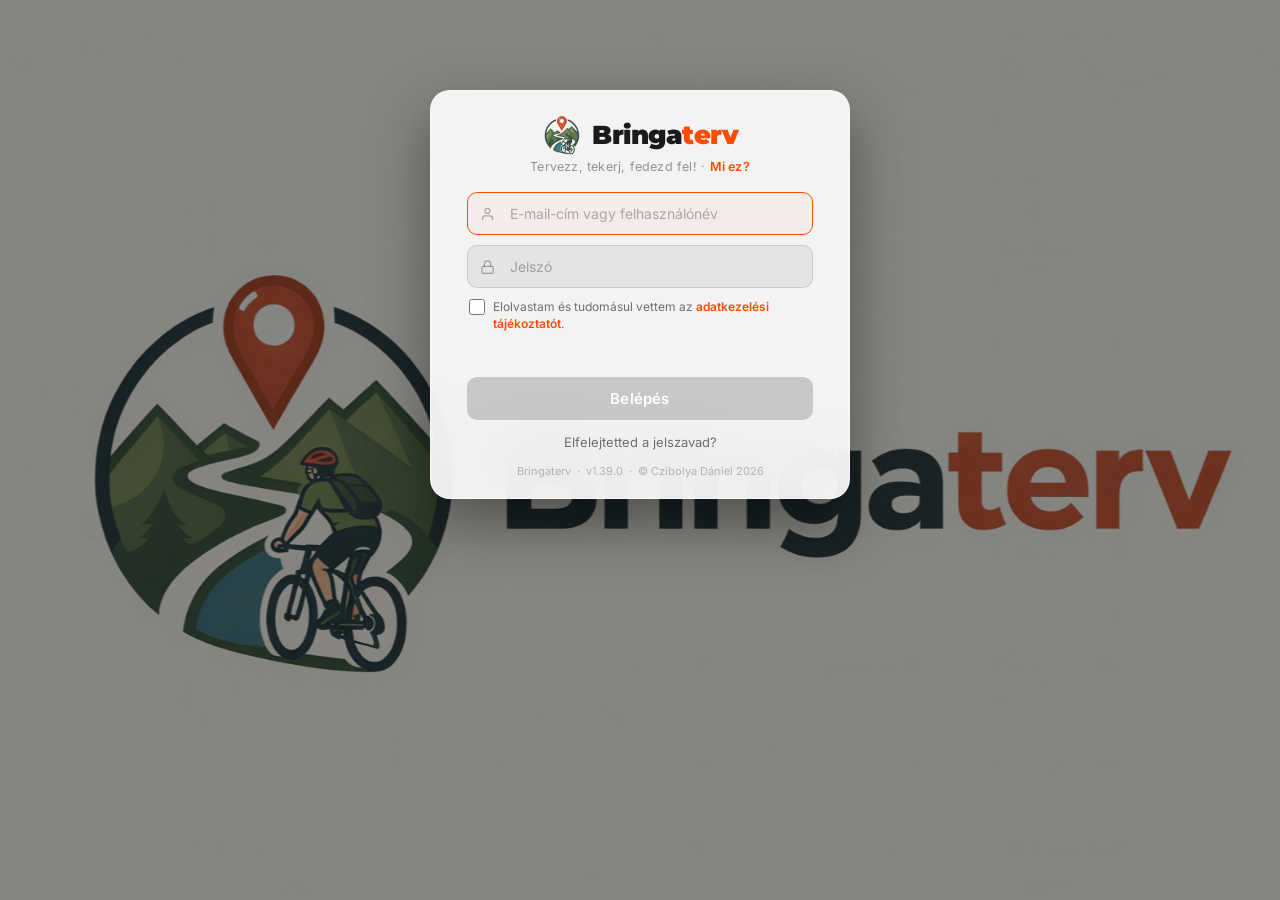
==== commit 9d078b0f: "v1.39.0 – Ismétlődő edzések, admin nyomvonal-szerkesztés" ====
--- a/admin.html
+++ b/admin.html
@@ -906,7 +906,7 @@
         </ul>
 
         <h3 id="admin-mintak">Közösségi útvonalak</h3>
-        <p>A felhasználók által látott közös útvonalak (korábban: minta útvonalak): a jóváhagyott beküldések és a kézzel feltöltött GPX-ek. Minden sor elején a nyomvonal kis rajza látszik; rákattintva (vagy a <b>Térkép</b> gombbal) az útvonal nagy térképen nyílik meg, rajt- és célponttal. A térkép jobb felső sarkában a stílus váltható (Standard, Kerékpár, Domborzat, Műhold…), a választást az admin felület megjegyzi. A lista fölötti <b>szűrősávval</b> névre, leírásra, településre vagy megyére lehet keresni (ékezet nélkül is), és szűrni típusra, forrásra, távra, kör / A → B formára; a rendezés név, táv, emelkedő vagy helyszín szerint megy. A listában látszik a helyszín (település, megye, ország, körtúra). A <b>Szerkeszt</b> ablakban minden adat módosítható, ugyanúgy, mint beküldéskor: név, típus, táv, idő, emelkedő, leírás, nehézség, ajánlott évszak, megjelenő név és a helyszín. A <b>↻ Hely</b> gomb (vagy a szerkesztőben az <b>Újraszámolás</b>) a nyomvonalból újraszámolja a helyadatot – ez felülírja a kézi javítást. Új útvonal feltöltésekor a helyadat magától kiszámolódik.</p>
+        <p>A felhasználók által látott közös útvonalak (korábban: minta útvonalak): a jóváhagyott beküldések és a kézzel feltöltött GPX-ek. Minden sor elején a nyomvonal kis rajza látszik; rákattintva (vagy a <b>Térkép</b> gombbal) az útvonal nagy térképen nyílik meg, rajt- és célponttal. A térkép jobb felső sarkában a stílus váltható (Standard, Kerékpár, Domborzat, Műhold…), a választást az admin felület megjegyzi. A lista fölötti <b>szűrősávval</b> névre, leírásra, településre vagy megyére lehet keresni (ékezet nélkül is), és szűrni típusra, forrásra, távra, kör / A → B formára; a rendezés név, táv, emelkedő vagy helyszín szerint megy. A listában látszik a helyszín (település, megye, ország, körtúra). A <b>Szerkeszt</b> ablakban minden adat módosítható, ugyanúgy, mint beküldéskor: név, típus, táv, idő, emelkedő, leírás, nehézség, ajánlott évszak, megjelenő név és a helyszín. A <b>↻ Hely</b> gomb (vagy a szerkesztőben az <b>Újraszámolás</b>) a nyomvonalból újraszámolja a helyadatot – ez felülírja a kézi javítást. Új útvonal feltöltésekor a helyadat magától kiszámolódik. A <b>✎ Nyomvonal</b> gomb (vagy a Szerkeszt ablakban a <b>Nyomvonal szerkesztése</b>) új lapon a <b>Tervezőben</b> nyitja meg az útvonalat: a pontok húzhatók, az útvonalra kattintva újak szúrhatók be, törölhetők, szakaszonként más mód választható – a fül tetején a <b>Mentés a közösségi útvonalba</b> lecseréli a nyomvonalat (a táv, a szint és az idő frissül, a helyadat a háttérben újraszámolódik, a régi burkolat-vizsgálat törlődik). Az előző nyomvonal megmarad: a sorban megjelenő <b>↶ Előző</b> gomb visszaállítja, és újra megnyomva visszavált.</p>
         <p><b>Burkolat:</b> új útvonal mentésekor a burkolat-vizsgálat (aszfalt / gravel / földút szakaszok) magától lefut, és az útvonallal együtt tárolódik – a felhasználók betöltéskor azonnal látják, nem kell várniuk. A <b>Burkolat pótlása</b> gomb végigmegy a még nem vizsgált útvonalakon; ha mindenhol van, felajánlja a teljes újravizsgálatot (a térkép időnként változik). Útvonalanként fél perc is lehet; ha a térképadat-szerver túlterhelt, hibát jelez – később próbáld újra.</p>
         <p><b>AI-val kitöltés:</b> a szerkesztőben a Leírás mellett (ha az AI be van állítva) rövid leírást, nehézséget és évszakot javasol az útvonal adataiból (táv, szint, települések, burkolat). A szöveg csak a mezőbe kerül – átírhatod, és a Mentéssel te mented; a meglévő forrásmegjelölés megmarad, a kitöltött nehézséget / évszakot nem írja felül.</p>
 
@@ -1068,6 +1068,7 @@
         <div id="sampleModalError" style="color:#ef4444;font-size:13px;margin-top:6px"></div>
       </div>
       <div class="modal-footer">
+        <button class="btn btn-ghost" id="sampleTrackEditBtn" type="button" hidden style="margin-right:auto" title="A nyomvonal szerkesztése a Tervezőben – új lapon nyílik">✎ Nyomvonal szerkesztése</button>
         <button class="btn btn-secondary" id="sampleModalCancel" type="button">Mégsem</button>
         <button class="btn btn-primary" id="sampleModalSubmit" type="button">Mentés</button>
       </div>
@@ -2150,6 +2151,8 @@
                   <td style="white-space:nowrap">
                     <div class="row-actions" style="justify-content:flex-end">
                       <button class="btn btn-ghost" style="padding:5px 10px;font-size:12px" data-saction="map" data-sid="${escHtml(s.id)}" title="Nyomvonal térképen">Térkép</button>
+                      <button class="btn btn-ghost" style="padding:5px 10px;font-size:12px" data-saction="trackedit" data-sid="${escHtml(s.id)}" title="A nyomvonal szerkesztése a Tervezőben (pontok húzása, beszúrása, szakaszmód) – új lapon nyílik">✎ Nyomvonal</button>
+                      ${s.gpx_backup ? `<button class="btn btn-ghost" style="padding:5px 10px;font-size:12px" data-saction="trackrestore" data-sid="${escHtml(s.id)}" data-sname="${escHtml(s.name)}" title="Az előző nyomvonal visszaállítása${s.gpx_edited_at ? ` (utoljára módosítva: ${escHtml(s.gpx_edited_at)})` : ""} – újra megnyomva visszavált">↶ Előző</button>` : ""}
                       <button class="btn btn-ghost" style="padding:5px 10px;font-size:12px" data-saction="locate" data-sid="${escHtml(s.id)}" title="Helyadat (ország, régió, települések) újraszámolása a nyomvonalból">↻ Hely</button>
                       <button class="btn btn-ghost" style="padding:5px 10px;font-size:12px" data-saction="edit" data-sid="${escHtml(s.id)}">Szerkeszt</button>
                       ${s.custom ? `<button class="btn btn-danger" style="padding:5px 10px;font-size:12px" data-saction="del" data-sid="${escHtml(s.id)}" data-sname="${escHtml(s.name)}">Törlés</button>` : ""}
@@ -2199,6 +2202,16 @@
       const sname = btn.dataset.sname || sid;
       const s     = _samples.find(x => x.id === sid);
       if (btn.dataset.saction === "edit") openSampleModal(s);
+      if (btn.dataset.saction === "trackedit") {
+        window.open(`./?editSample=${encodeURIComponent(sid)}`, "_blank");
+        _samplesStale = true;          // visszatéréskor frissítjük a listát (új táv, szint, helyadat)
+      }
+      if (btn.dataset.saction === "trackrestore") {
+        if (!confirm(`Visszaállítod „${sname}" előző nyomvonalát? (A mostani lesz az „előző”, így visszaváltható.)`)) return;
+        btn.disabled = true;
+        try { await routesApi.admin.restoreSampleGpx(sid); await loadSamples(); }
+        catch (err) { alert(err.message); btn.disabled = false; }
+      }
       if (btn.dataset.saction === "map") {
         openTrackMap({
           title: s?.name || sid,
@@ -2221,15 +2234,28 @@
       }
     });
 
+    // a Tervezőben szerkesztett nyomvonal után (másik lap) visszatérve friss lista
+    let _samplesStale = false;
+    document.addEventListener("visibilitychange", () => {
+      if (document.visibilityState === "visible" && _samplesStale) { _samplesStale = false; setTimeout(loadSamples, 600); }
+    });
+
     // ── Minta modal ───────────────────────────────────────────────────────────
     const sampleModal  = document.querySelector("#sampleModal");
     let _editSampleId  = null;
+
+    document.querySelector("#sampleTrackEditBtn").addEventListener("click", () => {
+      if (!_editSampleId) return;
+      window.open(`./?editSample=${encodeURIComponent(_editSampleId)}`, "_blank");
+      _samplesStale = true;
+    });
 
     function openSampleModal(sample) {
       _editSampleId = sample ? sample.id : null;
       document.querySelector("#sampleModalTitle").textContent = sample ? `Szerkesztés – ${sample.name}` : "Új közösségi útvonal";
       document.querySelector("#sampleGpxFile").value      = "";
       document.querySelector("#sampleGpxGroup").hidden = !!sample;
+      document.querySelector("#sampleTrackEditBtn").hidden = !sample;
       document.querySelector("#sampleLoadPreview").hidden = true;
       document.querySelector("#sampleLpAnalysisResult").hidden = true;
       document.querySelector("#sampleLpAnalysisResult").innerHTML = "";
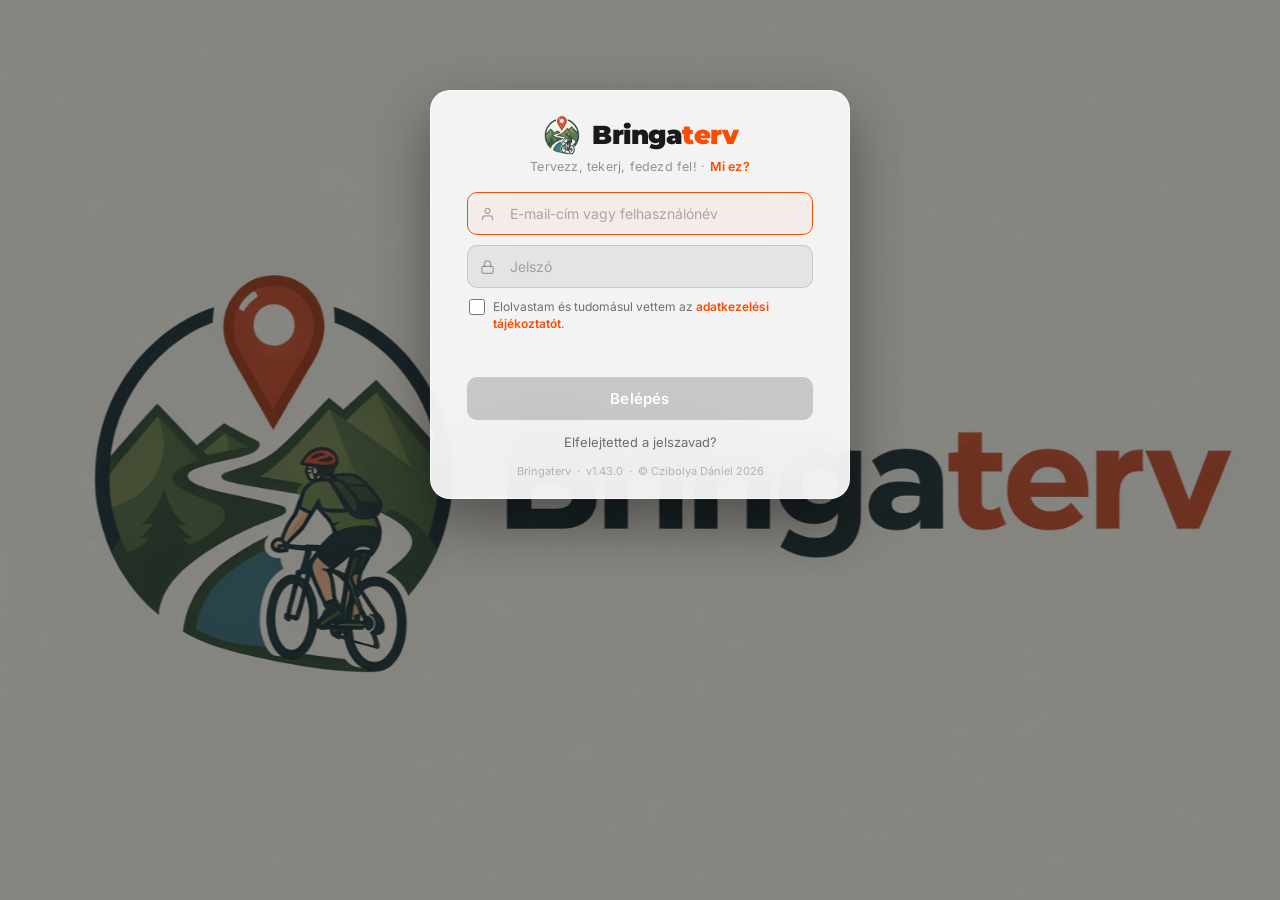
==== commit 4c56b5b9: "v1.43.0 – Szokások, új megosztó képek, integrációk, egyező számok" ====
--- a/admin.html
+++ b/admin.html
@@ -395,7 +395,12 @@
     .rm-item.rm-new > .rm-row .t { color: var(--brand); }
     /* AI fül */
     .ai-state { font-size: 13px; font-weight: 600; }
-    .ai-state.is-on { color: var(--green); } .ai-state.is-off { color: var(--muted); }
+    .ai-state.is-on { color: var(--green); } .ai-state.is-off { color: var(--muted); } .ai-state.is-err { color: #dc2626; }
+    .ai-outage { margin: 0 20px 14px; padding: 12px 14px; border-radius: 10px; background: rgba(220,38,38,.08); display: flex; flex-direction: column; gap: 6px; font-size: 13px; }
+    .ai-outage[hidden] { display: none; }
+    .ai-outage b { color: #dc2626; }
+    .ai-outage small { color: var(--muted); font-size: 11.5px; word-break: break-word; }
+    .ai-outage .btn { align-self: flex-start; }
     .ai-hint { font-size: 12.5px; color: var(--muted); }
     .ai-form { display: flex; gap: 12px; align-items: flex-end; flex-wrap: wrap; padding: 0 20px; }
     .ai-field { flex: 1 1 320px; min-width: 0; }
@@ -506,6 +511,15 @@
     .admin-help-body a { color: var(--brand); }
     @media (max-width: 760px) { .admin-help-body { padding: 4px 14px 16px; } }
     .admin-tab.is-active { color: var(--brand); border-bottom-color: var(--brand); }
+    .tab-count[hidden] { display: none !important; }
+    .int-table td { vertical-align: top; }
+    .int-kind { font-size: 12px; color: var(--muted); margin-top: 2px; }
+    .int-num { white-space: nowrap; font-variant-numeric: tabular-nums; }
+    .int-pill { display: inline-block; padding: 2px 8px; border-radius: 999px; font-size: 12px; font-weight: 600; background: rgba(0,0,0,.06); color: var(--muted); white-space: nowrap; }
+    .int-pill--ok { background: rgba(22,163,74,.12); color: #15803d; }
+    .int-pill--warn { background: rgba(234,179,8,.18); color: #a16207; }
+    .int-pill--off { background: rgba(220,38,38,.12); color: #dc2626; }
+    .int-err { font-size: 12px; color: var(--muted); margin-top: 4px; max-width: 320px; }
     .panel-desc { padding: 0 20px 12px; font-size: 13px; color: var(--muted); line-height: 1.5; }
     .badge-readonly { background: #ede9fe; color: #6d28d9; }
     .btn-danger-ghost { background: none; border: 1px solid #fecaca; color: var(--red); }
@@ -573,6 +587,7 @@
       <button class="admin-tab" data-section="feedback" role="tab" type="button">Visszajelzések <span class="tab-count" id="fbNewCount" hidden></span></button>
       <button class="admin-tab" data-section="submissions" role="tab" type="button">Beküldések <span class="tab-count" id="subPendingCount" hidden></span></button>
       <button class="admin-tab" data-section="samples" role="tab" type="button">Közösségi útvonalak</button>
+      <button class="admin-tab" data-section="integrations" role="tab" type="button">Integrációk <span class="tab-count" id="intErrCount" hidden></span></button>
       <button class="admin-tab" data-section="ai" role="tab" type="button">AI</button>
       <button class="admin-tab" data-section="roadmap" role="tab" type="button">Fejlesztések</button>
       <button class="admin-tab" data-section="help" role="tab" type="button">Súgó</button>
@@ -636,12 +651,25 @@
     </section>
 
     <!-- AI-funkciók: API-kulcs, alap napi limit, felhasználónkénti be/ki és limit -->
+    <!-- Integrációk: ki-be kapcsolás, egészség (integrations.py) -->
+    <section class="admin-section" data-section="integrations" hidden>
+      <div class="panel">
+        <div class="panel-header">
+          <span class="panel-title">Integrációk</span>
+          <button class="btn" id="intReload" type="button">Frissítés</button>
+        </div>
+        <p class="panel-desc">Ha egy szolgáltató megváltoztatja a rendszerét és a kapcsolat hibázni kezd, itt kiadás nélkül lekapcsolhatod: a felhasználók érthető üzenetet kapnak („ideiglenesen nem érhető el”), az automatikus import szünetel, a tárolt kapcsolatok és edzések megmaradnak. Visszakapcsolva minden folytatódik. Az állapot a felhasználók automatikus importjának legutóbbi köréből számol.</p>
+        <div style="overflow-x:auto"><table class="user-table int-table" id="intTable"><tbody><tr><td class="loading">Betöltés…</td></tr></tbody></table></div>
+      </div>
+    </section>
+
     <section class="admin-section" data-section="ai" hidden>
       <div class="panel">
         <div class="panel-header">
           <span class="panel-title">AI-beállítások</span>
           <span id="aiState" class="ai-state"></span>
         </div>
+        <div class="ai-outage" id="aiOutage" hidden></div>
         <p class="panel-desc">Az edzések AI-elemzéséhez (Claude, Anthropic). A kulcs csak a szerveren tárolódik, a felhasználók böngészője sosem kapja meg. Kulcs nélkül sehol nem jelenik meg AI-funkció.</p>
         <div class="ai-form">
           <label class="ai-field">
@@ -2885,8 +2913,16 @@
     const usd = (v) => `$${(v || 0).toFixed(2)}`;
     function renderAi() {
       const st = document.querySelector("#aiState");
-      st.textContent = _ai.configured ? `● Beállítva (${_ai.key_hint})` : "● Nincs API-kulcs";
-      st.className = "ai-state " + (_ai.configured ? "is-on" : "is-off");
+      const o = _ai.outage;
+      st.textContent = !_ai.configured ? "● Nincs API-kulcs" : o ? (o.reason === "billing" ? "● Elfogyott a keret" : "● Szünetel") : `● Beállítva (${_ai.key_hint})`;
+      st.className = "ai-state " + (!_ai.configured ? "is-off" : o ? "is-err" : "is-on");
+      const ob = document.querySelector("#aiOutage");
+      ob.hidden = !o;
+      if (o) ob.innerHTML = `<b>${o.reason === "billing" ? "Elfogyott az AI-keret" : "Az AI-szolgáltatás hibát ad"}</b>
+        <span>${o.reason === "billing" ? "Az Anthropic-fiókban elfogyott a kredit vagy elérte a költségkeretet. Tölts fel, majd oldd fel a szünetet." : "Az AI-hívások hibát adtak."}
+        A felhasználók addig „Az AI most átmenetileg nem érhető el” üzenetet látnak. Magától ${new Date(o.until * 1000).toLocaleTimeString("hu-HU", { hour: "2-digit", minute: "2-digit" })}-kor próbálja újra.</span>
+        ${o.detail ? `<small>${escHtml(o.detail)}</small>` : ""}
+        <button class="btn" type="button" id="aiResumeBtn">Szünet feloldása most</button>`;
       document.querySelector("#aiKeyInput").placeholder = _ai.configured ? `${_ai.key_hint} – új kulcs megadásához írd be` : "sk-ant-…";
       document.querySelector("#aiDefaultLimit").value = _ai.default_limit;
       document.querySelector("#aiRemoveKeyBtn").hidden = !_ai.configured;
@@ -2913,6 +2949,10 @@
               <td data-label="Költség" style="text-align:right;white-space:nowrap">${usd(us.cost_month)}</td>
             </tr>`; }).join("")}</tbody></table>` : `<div class="loading">Nincs felhasználó.</div>`;
     }
+    document.addEventListener("click", async (e) => {
+      if (!e.target.closest("#aiResumeBtn")) return;
+      try { _ai = await routesApi.admin.aiResume(); renderAi(); } catch (ex) { alert(ex.message); }
+    });
     async function loadAi() {
       try {
         [_ai, _users] = await Promise.all([routesApi.admin.aiGet(), routesApi.admin.listUsers()]);
@@ -2962,6 +3002,48 @@
     });
 
     // ── Fülek (Felhasználók / Meghívók / Minta útvonalak) ─────────────────────
+    // ── Integrációk ──────────────────────────────────────────────────────────
+    const intEsc = (t) => String(t ?? "").replace(/[&<>"]/g, (c) => ({ "&": "&amp;", "<": "&lt;", ">": "&gt;", '"': "&quot;" }[c]));
+    function intWhen(iso) {
+      if (!iso) return "—";
+      const d = new Date(iso); if (Number.isNaN(d.getTime())) return "—";
+      const min = Math.round((Date.now() - d.getTime()) / 60000);
+      return min < 1 ? "most" : min < 60 ? `${min} perce` : min < 1440 ? `${Math.round(min / 60)} órája` : d.toLocaleDateString("hu-HU");
+    }
+    function renderIntegrations(items) {
+      const errs = items.filter((x) => x.enabled && x.errors).length;
+      const badge = document.querySelector("#intErrCount");
+      if (badge) { badge.hidden = !errs; badge.textContent = errs; }
+      const body = items.map((x) => {
+        const state = !x.enabled ? `<span class="int-pill int-pill--off">Lekapcsolva</span>`
+          : x.errors ? `<span class="int-pill int-pill--warn" title="${intEsc(x.last_error)}">${x.errors} hiba</span>`
+          : x.connected ? `<span class="int-pill int-pill--ok">Rendben</span>` : `<span class="int-pill">Nincs használatban</span>`;
+        return `<tr>
+          <td><b>${intEsc(x.label)}</b><div class="int-kind">${intEsc(x.kind)}</div></td>
+          <td>${state}${x.errors && x.last_error ? `<div class="int-err">${intEsc(x.last_error)}</div>` : ""}</td>
+          <td class="int-num" title="Kapcsolat / automatikus import bekapcsolva">${x.connected} / ${x.auto}</td>
+          <td class="int-num" title="Legutóbbi automatikus kör">${intWhen(x.last_check)}</td>
+          <td class="int-num" title="Automatikusan importált edzések összesen">${x.total_imported}</td>
+          <td><label class="ai-switch" title="${intEsc(x.label)} be / ki"><input type="checkbox" data-int="${intEsc(x.key)}"${x.enabled ? " checked" : ""}><span></span></label></td>
+        </tr>`;
+      }).join("");
+      document.querySelector("#intTable").innerHTML = `<thead><tr><th>Integráció</th><th>Állapot</th><th>Kapcsolat / auto</th><th>Utolsó kör</th><th>Importálva</th><th>Be / ki</th></tr></thead><tbody>${body}</tbody>`;
+    }
+    async function loadIntegrations() {
+      try { renderIntegrations((await routesApi.admin.integrations()).items || []); }
+      catch (e) { document.querySelector("#intTable").innerHTML = `<tbody><tr><td>${intEsc(e.message)}</td></tr></tbody>`; }
+    }
+    document.querySelector("#intReload")?.addEventListener("click", loadIntegrations);
+    document.querySelector("#intTable")?.addEventListener("change", async (e) => {
+      const cb = e.target.closest("[data-int]");
+      if (!cb) return;
+      const label = cb.closest("tr").querySelector("b").textContent;
+      if (!cb.checked && !confirm(`Lekapcsolod: ${label}? A felhasználók „ideiglenesen nem érhető el” üzenetet kapnak, az automatikus import szünetel.`)) { cb.checked = true; return; }
+      cb.disabled = true;
+      try { renderIntegrations((await routesApi.admin.integrationSet(cb.dataset.int, cb.checked)).items || []); }
+      catch (err) { cb.checked = !cb.checked; alert(err.message); cb.disabled = false; }
+    });
+
     function showSection(name) {
       document.querySelectorAll(".admin-tab").forEach(t => t.classList.toggle("is-active", t.dataset.section === name));
       document.querySelectorAll(".admin-section").forEach(sec => { sec.hidden = sec.dataset.section !== name; });
@@ -2969,6 +3051,7 @@
       if (name === "feedback") loadFeedback();
       if (name === "submissions") loadSubmissions();
       if (name === "ai") loadAi();
+      if (name === "integrations") loadIntegrations();
       if (name === "roadmap") loadRoadmap();
       if (name === "samples") { loadSurfDb(); loadBrouter(); }
       try { history.replaceState(null, "", "#" + name); } catch {}
